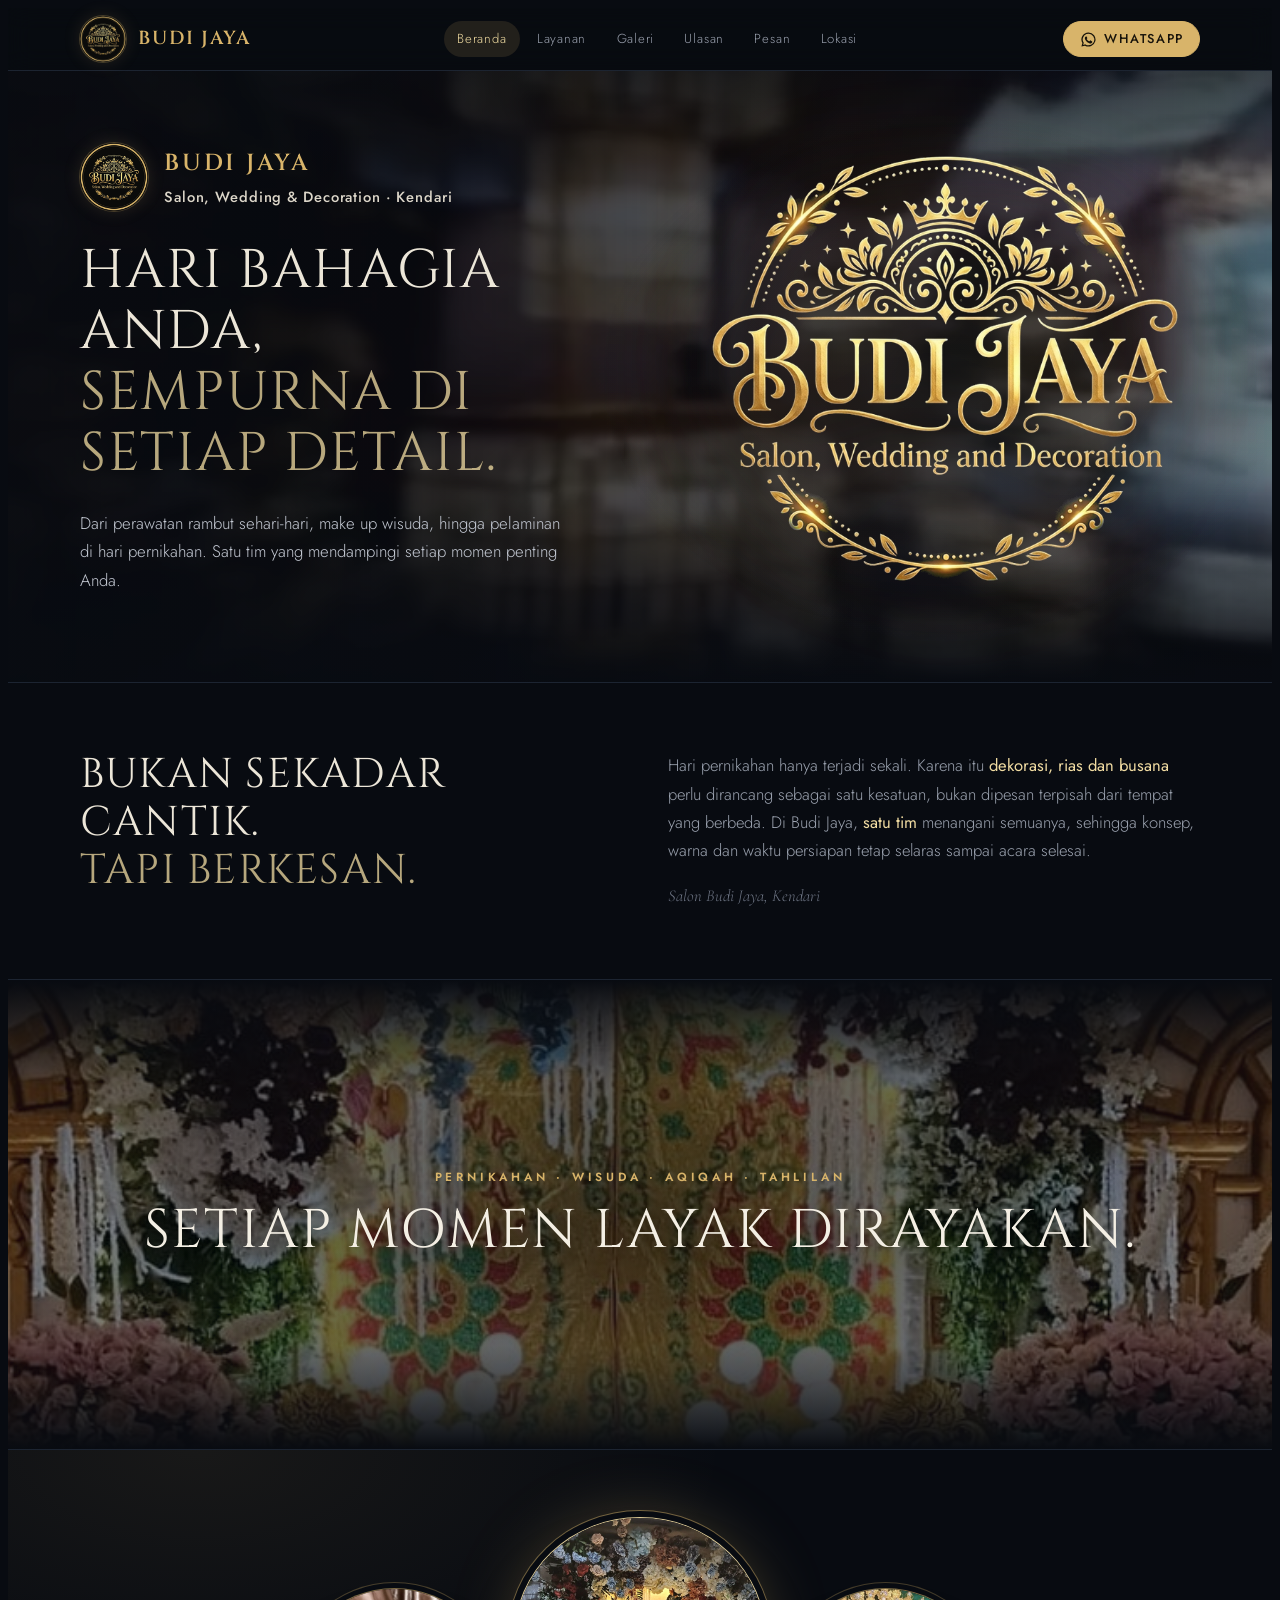
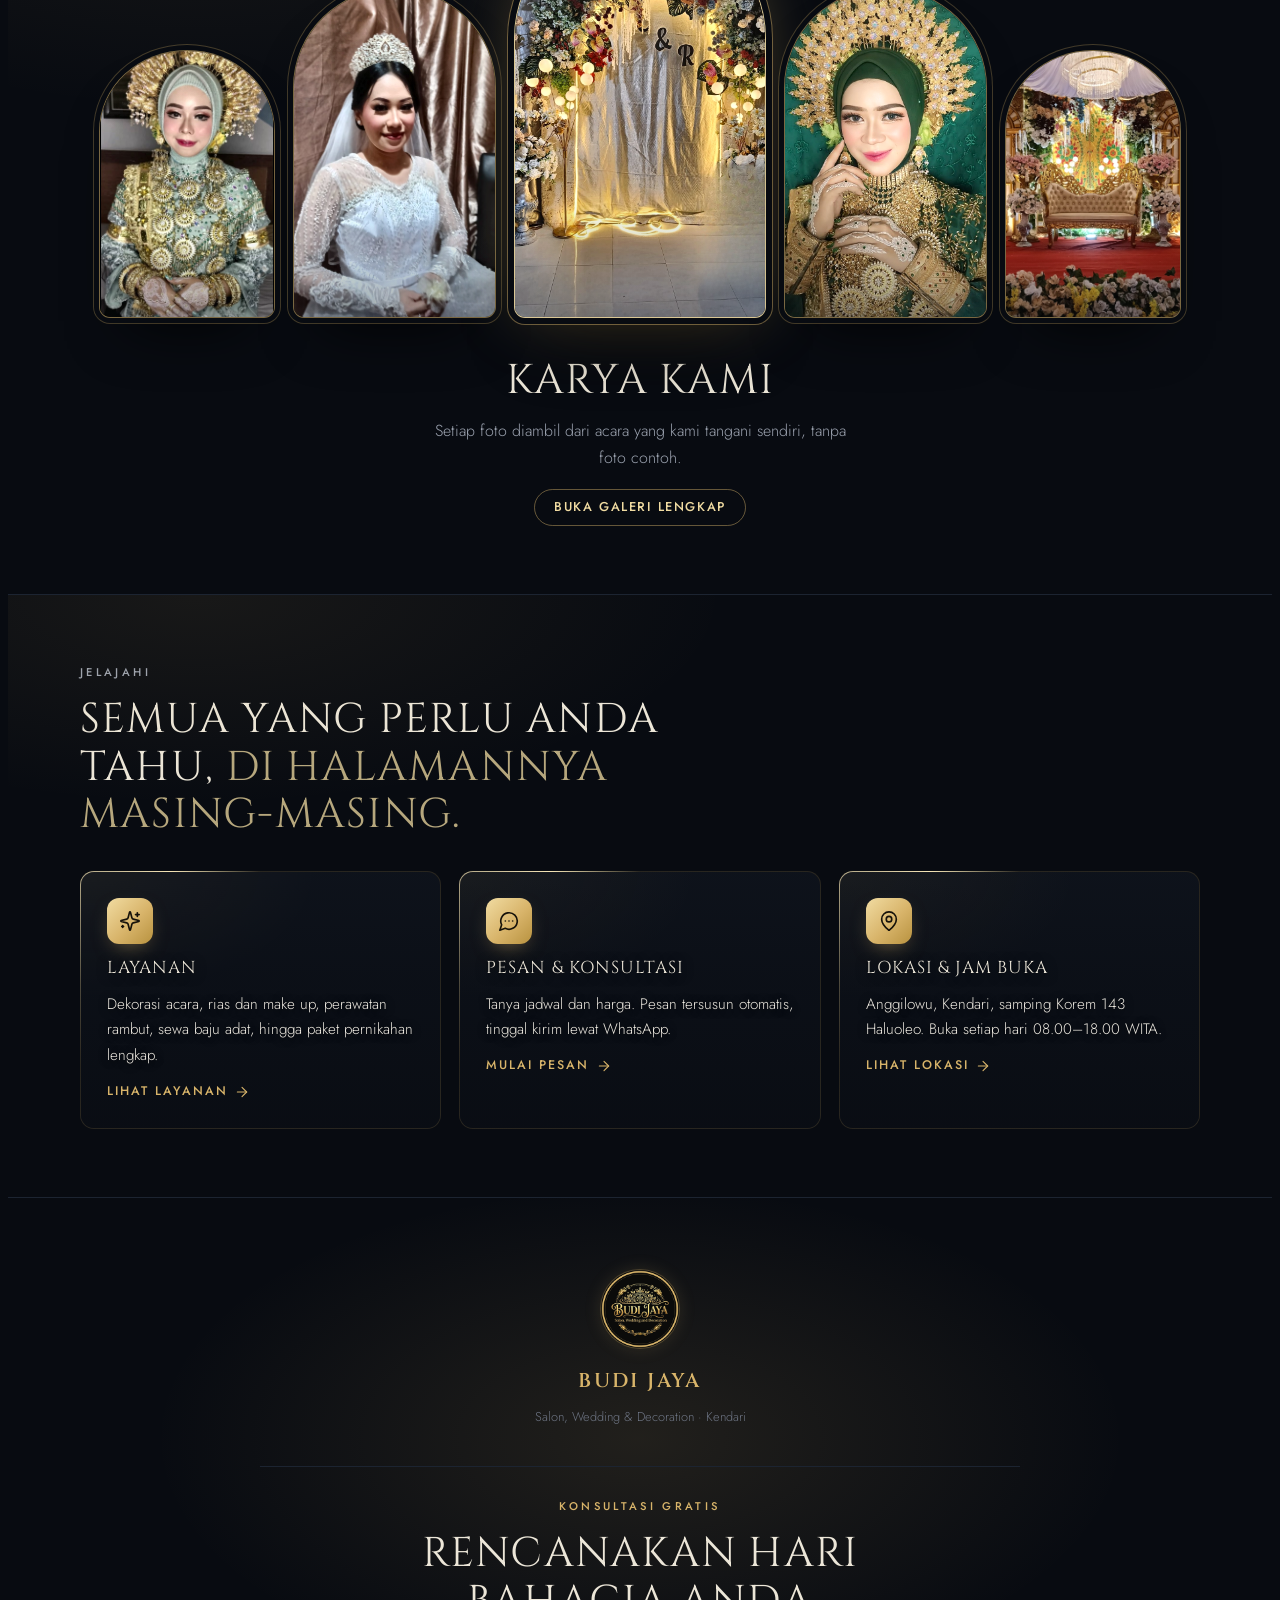
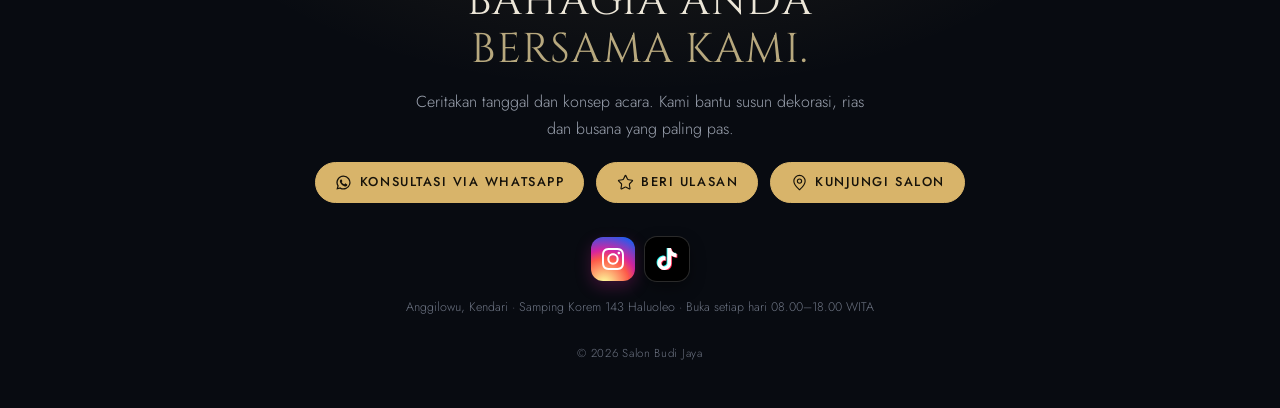
==== index.html @ fdfbb663 "Latar bersuasana: video dekorasi redup di hero, banner sinematik, foto latar di pembuka tiap halaman" ====
<!doctype html>
<html lang="id">
<head>
<meta charset="utf-8">
<meta name="viewport" content="width=device-width, initial-scale=1, viewport-fit=cover">
<title>Salon Budi Jaya Kendari · Rias Pengantin, Dekorasi & Sewa Baju Adat</title>
<meta name="claude:viewport-fit-sides" content="cover">
<meta name="description" content="Salon Budi Jaya Kendari: make up pengantin dan wisuda, keratin, smoothing, potong rambut, dekorasi pernikahan, aqiqah dan tahlilan, serta sewa baju adat. Buka setiap hari 08.00–18.00 WITA.">
<link rel="canonical" href="https://salon-budi-jaya-kendari.vercel.app/">
<meta property="og:type" content="website">
<meta property="og:site_name" content="Salon Budi Jaya">
<meta property="og:locale" content="id_ID">
<meta property="og:title" content="Salon Budi Jaya Kendari · Rias Pengantin, Dekorasi & Sewa Baju Adat">
<meta property="og:description" content="Salon Budi Jaya Kendari: make up pengantin dan wisuda, keratin, smoothing, potong rambut, dekorasi pernikahan, aqiqah dan tahlilan, serta sewa baju adat. Buka setiap hari 08.00–18.00 WITA.">
<meta property="og:url" content="https://salon-budi-jaya-kendari.vercel.app/">
<meta property="og:image" content="https://salon-budi-jaya-kendari.vercel.app/og-budijaya-v2.jpg">
<meta property="og:image:width" content="1200">
<meta property="og:image:height" content="630">
<meta property="og:image:alt" content="Logo Salon Budi Jaya, Kendari">
<meta name="twitter:card" content="summary_large_image">
<link rel="icon" href="favicon.ico" sizes="any">
<link rel="icon" type="image/png" sizes="32x32" href="favicon-32.png">
<link rel="apple-touch-icon" href="apple-touch-icon.png">
<link rel="manifest" href="site.webmanifest">
<script type="application/ld+json">{"@context": "https://schema.org", "@type": "BeautySalon", "name": "Salon Budi Jaya", "alternateName": "Budi Jaya Salon, Wedding and Decoration", "description": "Salon Budi Jaya Kendari: make up pengantin dan wisuda, keratin, smoothing, potong rambut, dekorasi pernikahan, aqiqah dan tahlilan, serta sewa baju adat. Buka setiap hari 08.00–18.00 WITA.", "url": "https://salon-budi-jaya-kendari.vercel.app/", "image": "https://salon-budi-jaya-kendari.vercel.app/og-budijaya-v2.jpg", "logo": "https://salon-budi-jaya-kendari.vercel.app/icon-512.png", "telephone": "+6282255871937", "address": {"@type": "PostalAddress", "addressLocality": "Kendari", "addressRegion": "Sulawesi Tenggara", "postalCode": "93111", "addressCountry": "ID"}, "geo": {"@type": "GeoCoordinates", "latitude": -3.965472, "longitude": 122.519148}, "openingHoursSpecification": [{"@type": "OpeningHoursSpecification", "dayOfWeek": ["Monday", "Tuesday", "Wednesday", "Thursday", "Friday", "Saturday", "Sunday"], "opens": "08:00", "closes": "18:00"}], "sameAs": ["https://www.instagram.com/budi_jaya.gallery/"], "areaServed": "Kota Kendari"}</script>
<meta name="theme-color" content="#080B11">
<link rel="preconnect" href="https://fonts.googleapis.com">
<link rel="preconnect" href="https://fonts.gstatic.com" crossorigin>
<link rel="stylesheet" href="https://fonts.googleapis.com/css2?family=Cinzel:wght@400;500;600&family=Italiana&family=Cormorant+Garamond:ital,wght@1,400;1,500&family=Jost:wght@300;400;500&display=swap">
<link rel="stylesheet" href="style.css">
</head>
<body>
<svg width="0" height="0" style="position:absolute" aria-hidden="true"><defs>
<symbol id="wa" viewBox="0 0 24 24"><path fill="currentColor" d="M12 2a10 10 0 0 0-8.6 15.1L2 22l5-1.3A10 10 0 1 0 12 2Zm0 18.2a8.2 8.2 0 0 1-4.2-1.2l-.3-.2-3 .8.8-2.9-.2-.3A8.2 8.2 0 1 1 12 20.2Zm4.5-6.1c-.2-.1-1.5-.7-1.7-.8-.2-.1-.4-.1-.6.1l-.8 1c-.1.2-.3.2-.5.1a6.7 6.7 0 0 1-3.3-2.9c-.3-.4.3-.4.7-1.3.1-.2 0-.3 0-.4l-.8-1.8c-.2-.5-.4-.4-.6-.4h-.5a1 1 0 0 0-.7.3 3 3 0 0 0-.9 2.2 5.2 5.2 0 0 0 1.1 2.7 11.8 11.8 0 0 0 4.5 4c1.7.7 2.3.8 3.1.6.5 0 1.5-.6 1.7-1.2.2-.6.2-1.1.2-1.2-.1-.1-.3-.2-.6-.3Z"/></symbol>
<symbol id="i-scissors" viewBox="0 0 24 24"><circle cx="6" cy="6" r="3" /> <path d="M8.12 8.12 12 12" /> <path d="M20 4 8.12 15.88" /> <circle cx="6" cy="18" r="3" /> <path d="M14.8 14.8 20 20" /></symbol>
<symbol id="i-flower-2" viewBox="0 0 24 24"><path d="M12 5a3 3 0 1 1 3 3m-3-3a3 3 0 1 0-3 3m3-3v1M9 8a3 3 0 1 0 3 3M9 8h1m5 0a3 3 0 1 1-3 3m3-3h-1m-2 3v-1" /> <circle cx="12" cy="8" r="2" /> <path d="M12 10v12" /> <path d="M12 22c4.2 0 7-1.667 7-5-4.2 0-7 1.667-7 5Z" /> <path d="M12 22c-4.2 0-7-1.667-7-5 4.2 0 7 1.667 7 5Z" /></symbol>
<symbol id="i-brush" viewBox="0 0 24 24"><path d="m9.06 11.9 8.07-8.06a2.85 2.85 0 1 1 4.03 4.03l-8.06 8.08" /> <path d="M7.07 14.94c-1.66 0-3 1.35-3 3.02 0 1.33-2.5 1.52-2 2.02 1.08 1.1 2.49 2.02 4 2.02 2.2 0 4-1.8 4-4.04a3.01 3.01 0 0 0-3-3.02z" /></symbol>
<symbol id="i-shirt" viewBox="0 0 24 24"><path d="M20.38 3.46 16 2a4 4 0 0 1-8 0L3.62 3.46a2 2 0 0 0-1.34 2.23l.58 3.47a1 1 0 0 0 .99.84H6v10c0 1.1.9 2 2 2h8a2 2 0 0 0 2-2V10h2.15a1 1 0 0 0 .99-.84l.58-3.47a2 2 0 0 0-1.34-2.23z" /></symbol>
<symbol id="i-sparkles" viewBox="0 0 24 24"><path d="M9.937 15.5A2 2 0 0 0 8.5 14.063l-6.135-1.582a.5.5 0 0 1 0-.962L8.5 9.936A2 2 0 0 0 9.937 8.5l1.582-6.135a.5.5 0 0 1 .963 0L14.063 8.5A2 2 0 0 0 15.5 9.937l6.135 1.581a.5.5 0 0 1 0 .964L15.5 14.063a2 2 0 0 0-1.437 1.437l-1.582 6.135a.5.5 0 0 1-.963 0z" /> <path d="M20 3v4" /> <path d="M22 5h-4" /> <path d="M4 17v2" /> <path d="M5 18H3" /></symbol>
<symbol id="i-images" viewBox="0 0 24 24"><path d="M18 22H4a2 2 0 0 1-2-2V6" /> <path d="m22 13-1.296-1.296a2.41 2.41 0 0 0-3.408 0L11 18" /> <circle cx="12" cy="8" r="2" /> <rect width="16" height="16" x="6" y="2" rx="2" /></symbol>
<symbol id="i-message-circle-more" viewBox="0 0 24 24"><path d="M7.9 20A9 9 0 1 0 4 16.1L2 22Z" /> <path d="M8 12h.01" /> <path d="M12 12h.01" /> <path d="M16 12h.01" /></symbol>
<symbol id="i-map-pin" viewBox="0 0 24 24"><path d="M20 10c0 4.993-5.539 10.193-7.399 11.799a1 1 0 0 1-1.202 0C9.539 20.193 4 14.993 4 10a8 8 0 0 1 16 0" /> <circle cx="12" cy="10" r="3" /></symbol>
<symbol id="i-star" viewBox="0 0 24 24"><path d="M11.525 2.295a.53.53 0 0 1 .95 0l2.31 4.679a2.123 2.123 0 0 0 1.595 1.16l5.166.756a.53.53 0 0 1 .294.904l-3.736 3.638a2.123 2.123 0 0 0-.611 1.878l.882 5.14a.53.53 0 0 1-.771.56l-4.618-2.428a2.122 2.122 0 0 0-1.973 0L6.396 21.01a.53.53 0 0 1-.77-.56l.881-5.139a2.122 2.122 0 0 0-.611-1.879L2.16 9.795a.53.53 0 0 1 .294-.906l5.165-.755a2.122 2.122 0 0 0 1.597-1.16z" /></symbol>
<symbol id="i-menu" viewBox="0 0 24 24"><line x1="4" x2="20" y1="12" y2="12" /> <line x1="4" x2="20" y1="6" y2="6" /> <line x1="4" x2="20" y1="18" y2="18" /></symbol>
<symbol id="i-arrow-right" viewBox="0 0 24 24"><path d="M5 12h14" /> <path d="m12 5 7 7-7 7" /></symbol>
<symbol id="i-person-standing" viewBox="0 0 24 24"><circle cx="12" cy="5" r="1" /> <path d="m9 20 3-6 3 6" /> <path d="m6 8 6 2 6-2" /> <path d="M12 10v4" /></symbol>
<symbol id="i-instagram" viewBox="0 0 24 24"><rect width="20" height="20" x="2" y="2" rx="5" ry="5" /> <path d="M16 11.37A4 4 0 1 1 12.63 8 4 4 0 0 1 16 11.37z" /> <line x1="17.5" x2="17.51" y1="6.5" y2="6.5" /></symbol>
<symbol id="i-facebook" viewBox="0 0 24 24"><path d="M18 2h-3a5 5 0 0 0-5 5v3H7v4h3v8h4v-8h3l1-4h-4V7a1 1 0 0 1 1-1h3z" /></symbol>
<symbol id="i-signpost" viewBox="0 0 24 24"><path d="M12 13v8" /> <path d="M12 3v3" /> <path d="M18 6a2 2 0 0 1 1.387.56l2.307 2.22a1 1 0 0 1 0 1.44l-2.307 2.22A2 2 0 0 1 18 13H6a2 2 0 0 1-1.387-.56l-2.306-2.22a1 1 0 0 1 0-1.44l2.306-2.22A2 2 0 0 1 6 6z" /></symbol>
<symbol id="i-landmark" viewBox="0 0 24 24"><line x1="3" x2="21" y1="22" y2="22" /> <line x1="6" x2="6" y1="18" y2="11" /> <line x1="10" x2="10" y1="18" y2="11" /> <line x1="14" x2="14" y1="18" y2="11" /> <line x1="18" x2="18" y1="18" y2="11" /> <polygon points="12 2 20 7 4 7" /></symbol>
<symbol id="i-clock" viewBox="0 0 24 24"><circle cx="12" cy="12" r="10" /> <polyline points="12 6 12 12 16 14" /></symbol>
<symbol id="i-gem" viewBox="0 0 24 24"><path d="M6 3h12l4 6-10 13L2 9Z" /> <path d="M11 3 8 9l4 13 4-13-3-6" /> <path d="M2 9h20" /></symbol>
</defs></svg>
<header class="top" id="top">
  <div class="wrap bar">
    <a class="brand" href="index.html" aria-label="Salon Budi Jaya, ke beranda"><img class="lg" src="logo-badge.png" alt="" width="46" height="46"><b>BUDI <span class="g">JAYA</span></b></a>
    <nav class="links" aria-label="Navigasi utama"><a href="index.html" aria-current="page">Beranda</a><a href="layanan.html">Layanan</a><a href="galeri.html">Galeri</a><a href="ulasan.html">Ulasan</a><a href="pesan.html">Pesan</a><a href="lokasi.html">Lokasi</a></nav>
    <div class="top-actions">
      <a class="btn btn-gold wa-link" href="pesan.html"><svg><use href="#wa"/></svg><span>WhatsApp</span></a>
      <button class="menu-btn" id="menuBtn" type="button" aria-expanded="false" aria-controls="mnav" aria-label="Buka menu"><svg class="lc" aria-hidden="true"><use href="#i-menu"/></svg></button>
    </div>
  </div>
  <nav class="mnav" id="mnav" aria-label="Menu"><a href="index.html" aria-current="page">Beranda <span>01</span></a><a href="layanan.html">Layanan <span>02</span></a><a href="galeri.html">Galeri <span>03</span></a><a href="ulasan.html">Ulasan <span>04</span></a><a href="pesan.html">Pesan <span>05</span></a><a href="lokasi.html">Lokasi <span>06</span></a></nav>
</header>
<main>
<section class="hero">
  <div class="hero-bg" aria-hidden="true"><video id="heroVid" autoplay muted loop playsinline preload="metadata" poster="hero-bg-poster.jpg"><source src="hero-bg.mp4" type="video/mp4"></video></div>
  <div class="wrap">
    <div>
      <div class="badge"><img class="lg" src="logo-badge.png" alt="" width="68" height="68"><div><b>BUDI JAYA</b><small>Salon, Wedding &amp; Decoration · Kendari</small></div></div>
      <h1>Hari bahagia Anda,<br><span class="soft">sempurna di setiap detail.</span></h1>
      <p class="lead">Dari perawatan rambut sehari-hari, make up wisuda, hingga pelaminan di hari pernikahan. Satu tim yang mendampingi setiap momen penting Anda.</p>
    </div>
    <script>try{if(document.body.animate&&!matchMedia("(prefers-reduced-motion: reduce)").matches)document.documentElement.classList.add("js-anim")}catch(e){}</script>
    <div class="hero-mark logo-stage" id="logoStage">
      <img class="logo-final" src="logo-emas-web.png" alt="Logo Budi Jaya: Salon, Wedding and Decoration" width="660" height="602">
      <svg class="logo-line" viewBox="0 0 732 668" aria-hidden="true">
<path d="M307.8 662.6C314.6 660.8 317.3 659.0 323.5 652.3C328.9 646.5 332.4 645.1 341.2 645.0C345.3 645.0 346.0 645.3 346.0 646.9C346.0 648.5 347.0 649.0 350.8 649.6C353.4 650.0 356.6 650.7 358.0 651.2C365.5 654.0 390.7 649.6 388.4 645.9C387.7 644.6 400.3 644.8 403.6 646.0C405.1 646.6 409.4 649.9 413.1 653.4C422.0 661.9 428.5 664.4 438.9 663.7C442.9 663.4 446.7 662.7 447.1 662.3C448.4 661.0 437.5 649.3 432.6 646.8C428.1 644.5 414.0 642.9 414.0 644.7C414.0 645.3 417.4 647.4 421.6 649.4C425.8 651.4 430.2 653.8 431.4 654.6C433.5 656.2 433.5 656.2 431.0 655.5C429.6 655.1 423.2 652.2 416.6 649.2L404.7 643.6L417.6 641.4C424.7 640.1 435.0 638.2 440.5 637.0C451.7 634.6 454.9 634.8 468.7 638.6C481.5 642.1 493.4 641.0 496.4 636.1C498.0 633.6 495.8 633.4 491.3 635.6C485.4 638.7 483.2 638.6 468.1 635.3C457.6 633.0 456.2 632.4 458.6 631.7C467.7 629.0 486.3 622.0 497.9 616.8C513.7 609.7 521.0 608.6 534.4 611.4C556.9 616.0 565.4 611.3 569.5 591.6C570.3 587.3 571.5 582.9 572.1 581.9C573.3 579.5 577.6 578.4 579.5 580.0C581.7 581.9 581.3 583.2 578.9 581.8C576.9 580.5 574.0 582.6 574.0 585.2C574.0 587.4 578.3 590.1 580.8 589.5C586.8 588.1 588.0 580.9 583.0 576.7C580.1 574.2 580.1 574.1 582.3 573.8C583.7 573.6 584.6 572.7 584.8 571.2C585.0 570.0 585.6 569.0 586.2 569.0C586.7 569.0 587.0 568.4 586.7 567.6C586.4 566.8 587.2 565.7 588.6 565.0C589.9 564.3 591.2 562.8 591.6 561.7C592.5 559.0 600.1 559.8 603.6 563.1C608.9 568.0 608.9 577.2 603.6 578.6C600.2 579.4 598.7 578.3 599.5 575.3C600.2 572.3 598.5 570.0 595.5 570.0C588.3 570.0 589.6 582.9 597.0 584.5C599.5 585.0 600.5 584.6 603.1 582.0C604.8 580.3 607.7 577.8 609.6 576.3C613.8 573.1 614.1 569.5 610.5 563.4C608.2 559.4 601.8 555.1 597.9 554.9C597.1 554.9 597.3 554.5 598.5 554.1C599.6 553.6 600.5 552.7 600.5 551.9C600.5 550.2 598.8 548.1 597.8 548.7C597.4 548.9 597.3 548.4 597.6 547.6C598.0 546.7 597.7 546.0 597.0 546.0C596.4 546.0 598.3 543.2 601.2 539.8C615.4 523.4 630.4 502.5 629.6 500.4C628.5 497.5 626.0 499.2 621.3 505.8C610.1 521.7 587.9 547.5 589.6 542.8C590.1 541.3 589.6 541.0 585.7 541.0C583.2 541.0 580.8 541.5 580.5 542.1C579.2 544.1 575.6 544.8 574.1 543.3C572.5 541.6 568.4 542.3 565.7 544.8C564.4 546.0 564.2 546.5 565.2 547.2C566.1 547.7 566.0 548.0 564.7 548.0C563.6 548.0 563.2 548.4 563.6 549.2C564.1 549.9 563.8 550.1 562.8 549.8C559.7 548.5 555.8 554.9 557.8 558.1C559.3 560.5 558.2 560.6 556.3 558.2C555.5 557.3 555.1 557.0 555.4 557.7C555.8 558.3 555.3 559.5 554.5 560.3C553.7 561.2 553.0 562.6 553.0 563.4C553.0 565.3 552.6 565.4 550.0 563.8C548.5 562.8 547.8 562.8 546.9 563.7C545.1 565.5 546.7 568.0 549.7 568.1C551.2 568.1 551.9 568.4 551.2 568.7C550.6 568.9 550.2 569.6 550.6 570.1C550.9 570.6 550.8 571.0 550.3 571.0C549.9 571.0 549.5 572.8 549.5 574.9C549.4 577.4 549.8 578.6 550.5 578.3C553.3 576.7 547.6 581.5 540.6 586.4C503.6 612.8 454.2 631.6 407.8 637.0C398.4 638.1 396.4 638.1 391.8 636.7C380.8 633.4 352.1 631.9 348.0 634.5C347.4 634.9 344.7 635.4 342.2 635.7C339.6 636.0 336.8 636.5 336.0 637.0C334.3 637.9 316.5 635.8 305.0 633.4C283.1 628.9 257.8 620.4 235.8 610.2C215.0 600.6 180.0 577.4 180.8 573.8C181.0 572.8 180.6 572.0 180.0 572.0C179.4 572.0 179.0 571.0 179.1 569.8C179.4 567.2 176.7 561.4 174.8 560.7C174.0 560.3 174.1 560.1 175.2 560.1C178.7 559.9 179.6 555.9 176.6 553.3C175.1 552.0 174.5 551.0 175.2 551.0C176.1 551.0 176.1 550.7 175.4 550.2C173.9 549.2 171.5 544.5 172.9 545.4C173.5 545.8 174.0 545.9 174.0 545.7C174.0 544.5 162.0 539.2 161.9 540.3C161.9 541.0 161.5 540.5 161.0 539.2C160.5 538.0 159.4 537.0 158.7 537.0C157.0 537.0 154.8 539.4 155.6 540.3C156.4 541.1 150.1 539.1 147.5 537.7C146.4 537.1 143.5 535.5 141.1 534.2C136.9 531.8 136.8 531.8 137.9 533.8C138.6 535.0 138.9 536.0 138.7 536.0C137.8 536.0 121.7 516.6 116.0 508.7C111.2 501.9 109.3 500.0 107.4 500.0C106.1 500.0 105.0 500.4 105.0 500.9C105.0 503.0 130.2 536.4 134.5 540.0C136.1 541.3 136.6 543.1 135.2 542.9C133.3 542.6 131.9 543.1 132.5 544.0C132.8 544.5 132.8 545.0 132.3 545.0C130.0 545.1 128.6 546.9 129.8 548.3C130.8 549.5 130.7 549.8 129.3 549.6C128.3 549.6 127.5 550.2 127.5 551.0C127.5 551.8 128.4 552.5 129.5 552.5C130.6 552.5 132.2 553.2 133.0 554.0C134.4 555.3 134.2 555.7 131.1 557.5C126.3 560.3 123.9 564.0 123.3 569.3C122.8 573.8 122.8 573.9 128.6 579.4C135.3 585.7 138.3 586.4 142.6 582.6C147.9 578.1 145.8 569.6 139.6 570.2C136.7 570.5 136.5 570.8 136.5 574.5C136.5 578.1 136.2 578.5 133.8 578.8C130.5 579.2 128.0 575.9 128.0 571.2C128.0 567.3 134.3 560.0 137.6 560.0C139.1 560.0 139.2 560.2 138.1 560.9C136.5 561.9 138.7 565.0 140.9 565.0C141.5 565.0 142.0 565.7 142.0 566.6C142.0 567.6 142.5 568.0 143.6 567.6C144.4 567.3 144.9 567.4 144.6 567.9C144.3 568.4 144.9 569.0 146.0 569.3C147.1 569.6 148.0 570.5 148.0 571.4C148.0 572.3 149.3 573.1 151.4 573.5C154.7 574.2 154.7 574.2 152.4 576.5C148.9 580.0 149.0 586.3 152.6 588.6C156.4 591.2 160.4 589.5 160.8 585.2C161.2 581.5 158.9 580.0 155.8 581.9C154.1 583.0 154.0 582.9 155.0 581.0C156.4 578.4 160.2 578.4 162.5 581.0C163.5 582.1 165.1 586.9 166.2 591.7C170.2 610.9 179.0 615.7 201.9 611.4C215.8 608.8 222.1 609.7 237.5 616.5C250.4 622.2 268.0 629.1 275.3 631.4C279.1 632.6 279.1 632.6 269.3 635.1C257.2 638.1 247.8 638.2 243.3 635.5C241.5 634.5 239.8 633.9 239.4 634.2C237.2 636.4 246.5 640.9 253.1 641.0C255.7 641.0 262.2 639.8 267.6 638.4C279.5 635.2 288.0 635.1 300.0 637.9C304.7 639.0 313.3 640.7 319.2 641.7L329.9 643.4L323.7 646.8C317.1 650.3 303.0 656.3 302.4 655.8C302.2 655.6 306.4 653.2 311.6 650.5C323.4 644.3 323.6 644.0 315.8 644.0C306.1 644.1 297.0 648.9 290.9 657.3C287.1 662.5 287.2 662.8 292.2 663.3C300.8 664.0 302.6 664.0 307.8 662.6Z"/>
<path d="M462.0 651.0C464.4 648.6 464.4 648.1 462.4 645.2C459.7 641.3 454.0 642.9 454.0 647.6C454.0 652.5 458.6 654.4 462.0 651.0Z"/>
<path d="M281.1 649.3C282.4 645.7 279.0 642.3 275.4 643.5C272.2 644.7 271.1 648.2 273.1 650.6C274.9 652.8 280.1 652.0 281.1 649.3Z"/>
<path d="M235.5 630.6C246.2 625.5 245.9 624.9 232.5 625.5C225.0 625.8 221.4 625.6 223.0 625.1C224.4 624.6 228.3 624.2 231.8 624.1C236.4 624.0 238.1 623.7 237.8 622.8C237.2 621.0 229.2 618.1 224.9 618.1C220.3 618.0 208.9 621.4 206.0 623.8C203.8 625.5 203.8 625.5 208.1 627.9C218.0 633.5 227.5 634.4 235.5 630.6Z"/>
<path d="M369.5 632.4C373.3 630.9 373.5 624.9 369.8 622.9C364.9 620.2 360.6 628.2 365.2 631.4C367.8 633.3 367.4 633.2 369.5 632.4Z"/>
<path d="M520.8 631.1C523.5 630.0 527.2 628.2 529.1 627.1C532.4 625.1 532.4 625.1 525.4 621.8C516.7 617.7 507.0 617.2 500.5 620.7C495.8 623.2 496.3 623.6 507.0 624.8C514.5 625.7 514.5 625.7 508.5 625.9C505.2 625.9 500.8 625.5 498.7 624.9C492.3 623.2 490.8 625.2 496.0 628.5C503.9 633.5 512.5 634.4 520.8 631.1Z"/>
<path d="M383.0 627.6C383.0 625.6 380.5 623.9 378.6 624.6C376.7 625.3 376.5 628.1 378.2 629.8C379.6 631.2 383.0 629.6 383.0 627.6Z"/>
<path d="M346.8 628.2C348.1 625.8 347.2 624.0 344.9 624.0C342.4 624.0 341.4 626.5 343.0 628.5C344.6 630.5 345.7 630.4 346.8 628.2Z"/>
<path d="M358.0 627.6C358.0 624.7 356.8 623.7 354.6 624.6C353.0 625.2 352.4 628.1 353.7 629.3C355.3 631.0 358.0 629.9 358.0 627.6Z"/>
<path d="M392.8 626.6C392.6 625.3 391.8 624.5 390.5 624.5C388.2 624.5 387.2 627.9 389.1 629.0C391.1 630.3 393.1 628.9 392.8 626.6Z"/>
<path d="M335.9 627.6C337.4 625.8 336.2 623.0 334.0 623.0C333.0 623.0 331.9 623.7 331.6 624.6C331.0 626.2 332.5 629.0 334.0 629.0C334.4 629.0 335.3 628.4 335.9 627.6Z"/>
<path d="M404.0 626.0C404.0 623.6 401.4 622.2 399.8 623.8C398.2 625.4 399.6 628.0 402.0 628.0C403.3 628.0 404.0 627.3 404.0 626.0Z"/>
<path d="M324.9 625.1C326.5 622.3 323.5 620.0 321.3 622.3C320.0 623.6 319.9 624.2 321.0 625.4C322.7 627.5 323.7 627.4 324.9 625.1Z"/>
<path d="M414.8 624.2C415.1 622.6 414.6 622.0 413.1 622.0C410.7 622.0 409.6 623.5 410.4 625.6C411.3 627.9 414.4 626.9 414.8 624.2Z"/>
<path d="M285.2 620.2C280.9 615.3 273.4 604.0 274.4 604.0C274.6 604.0 278.2 608.3 282.5 613.5C292.5 625.6 292.9 625.6 290.0 614.2C287.8 605.7 281.6 598.8 271.3 593.6C264.7 590.3 265.0 590.2 265.0 595.2C265.0 609.8 276.7 624.6 289.3 625.9C289.8 626.0 287.9 623.4 285.2 620.2Z"/>
<path d="M314.0 621.9C314.0 620.7 313.3 620.0 312.1 620.0C309.5 620.0 308.5 621.7 310.0 623.5C311.5 625.3 314.0 624.3 314.0 621.9Z"/>
<path d="M424.9 624.1C426.6 623.0 425.6 620.0 423.6 620.0C421.7 620.0 420.7 621.7 421.4 623.5C422.0 625.2 422.9 625.3 424.9 624.1Z"/>
<path d="M453.2 623.1C462.9 619.0 468.3 611.7 470.0 600.3C471.5 590.7 471.2 590.4 463.2 594.4C452.2 600.0 446.0 608.2 444.5 619.0L443.8 623.5L448.7 618.4C451.3 615.7 455.2 611.4 457.3 608.9L461.1 604.5L458.9 608.8C457.6 611.1 454.4 615.5 451.8 618.4C445.3 625.8 445.5 626.4 453.2 623.1Z"/>
<path d="M258.0 608.5C258.0 604.0 255.9 599.8 252.6 597.6C248.8 595.2 248.0 595.6 248.0 600.1C248.0 603.6 248.6 604.9 251.9 608.1C256.7 612.9 258.0 613.0 258.0 608.5Z"/>
<path d="M483.2 609.2C485.9 606.5 488.9 597.5 487.6 596.2C485.3 593.9 477.0 603.2 477.0 608.0C477.0 612.9 479.4 613.3 483.2 609.2Z"/>
<path d="M180.5 608.1C173.7 605.0 170.8 600.1 169.5 589.6C169.1 586.3 168.6 583.0 168.3 582.2C167.8 581.0 168.1 581.0 169.7 581.8C170.8 582.4 172.0 582.6 172.4 582.3C172.7 582.0 173.0 582.2 173.0 583.0C173.0 584.0 173.3 584.0 174.5 583.0C175.4 582.3 175.9 581.1 175.6 580.4C175.3 579.7 181.9 583.7 190.3 589.4C198.7 595.1 208.5 601.4 212.2 603.4C220.4 607.9 220.6 608.4 213.8 607.6C210.6 607.2 205.2 607.5 200.0 608.5C189.0 610.4 185.4 610.4 180.5 608.1Z"/>
<path d="M536.5 608.4C532.4 607.5 526.9 607.1 523.2 607.4C519.8 607.7 517.0 607.8 517.0 607.6C517.0 607.4 521.8 604.4 527.8 601.0C533.7 597.5 542.9 591.6 548.2 587.9C553.6 584.2 558.2 581.5 558.5 582.1C558.9 582.6 559.5 582.8 559.9 582.6C560.3 582.3 561.2 582.5 562.0 583.0C563.0 583.6 564.3 583.1 566.3 581.2C569.1 578.5 569.1 578.5 567.7 582.0C566.9 583.9 566.0 588.1 565.6 591.3C564.9 598.0 563.3 601.4 559.3 605.2C554.0 610.3 549.0 611.0 536.5 608.4Z"/>
<path d="M191.0 603.5C192.4 601.8 191.5 598.4 189.3 597.6C187.1 596.7 184.3 597.7 183.6 599.6C182.0 603.7 188.1 606.9 191.0 603.5Z"/>
<path d="M551.5 601.6C551.5 598.0 548.8 596.0 546.2 597.6C542.3 600.1 544.3 605.3 548.9 604.8C551.0 604.6 551.5 604.0 551.5 601.6Z"/>
<path d="M231.0 594.1C232.9 590.5 229.3 586.7 226.4 589.1C224.9 590.3 224.5 594.2 225.7 595.3C227.0 596.7 230.0 596.0 231.0 594.1Z"/>
<path d="M509.8 594.8C511.6 593.0 511.2 590.2 509.0 589.0C507.5 588.2 506.6 588.4 505.0 590.0C503.4 591.6 503.2 592.5 504.0 594.0C505.2 596.2 508.0 596.6 509.8 594.8Z"/>
<path d="M521.8 585.7C522.2 583.6 519.3 582.3 517.8 583.8C517.0 584.6 517.0 585.4 518.0 586.5C519.6 588.4 521.4 588.0 521.8 585.7Z"/>
<path d="M218.0 585.1C218.0 582.4 216.1 581.5 214.3 583.3C212.5 585.1 213.4 587.0 216.1 587.0C217.3 587.0 218.0 586.3 218.0 585.1Z"/>
<path d="M208.4 579.7C209.2 578.4 209.1 577.7 208.1 577.1C206.2 575.9 204.0 576.8 204.0 578.9C204.0 582.4 206.5 582.8 208.4 579.7Z"/>
<path d="M531.8 579.5C532.2 577.5 530.3 575.9 528.3 576.7C526.6 577.3 526.6 580.7 528.2 581.3C530.2 582.1 531.5 581.5 531.8 579.5Z"/>
<path d="M198.8 572.7C199.2 570.7 196.3 569.3 194.8 570.8C193.3 572.3 194.7 575.2 196.7 574.8C197.7 574.6 198.6 573.7 198.8 572.7Z"/>
<path d="M541.5 572.5C541.5 570.3 538.4 569.2 536.8 570.8C535.1 572.5 536.7 575.2 539.2 574.8C540.7 574.6 541.5 573.8 541.5 572.5Z"/>
<path d="M189.8 565.8C189.4 563.0 185.6 562.1 184.6 564.5C183.7 566.9 184.7 568.0 187.6 568.0C189.7 568.0 190.1 567.6 189.8 565.8Z"/>
<path d="M119.3 557.8C127.1 553.7 123.8 547.4 115.5 550.6C113.9 551.2 111.0 556.0 111.0 558.0C111.0 559.4 116.6 559.3 119.3 557.8Z"/>
<path d="M624.5 556.1C621.7 550.5 613.8 547.7 612.3 551.7C611.2 554.5 617.3 559.0 622.0 559.0C626.1 559.0 626.1 559.0 624.5 556.1Z"/>
<path d="M609.1 551.5C609.1 551.0 608.2 550.4 607.0 550.2C605.0 549.9 604.3 551.0 605.7 552.4C606.7 553.3 609.1 552.7 609.1 551.5Z"/>
<path d="M129.3 541.8C123.2 531.0 112.6 525.0 99.9 525.0L92.9 525.0L95.2 529.2C101.4 540.3 109.4 544.8 123.3 544.9C131.1 545.0 131.1 545.0 129.3 541.8Z"/>
<path d="M626.8 542.5C631.1 540.8 637.9 534.0 641.3 528.1C643.1 525.0 643.1 525.0 636.2 525.0C623.5 525.0 615.5 529.0 608.8 538.8L605.6 543.4L610.1 540.8C614.0 538.5 624.5 534.0 626.0 534.0C627.4 534.0 621.0 537.6 613.3 541.1L604.5 545.1L613.5 544.6C618.5 544.4 624.4 543.4 626.8 542.5Z"/>
<path d="M117.2 538.8C112.7 536.6 109.2 534.5 109.4 534.2C110.0 533.7 127.0 541.6 127.0 542.5C127.0 543.5 125.5 542.9 117.2 538.8Z"/>
<path d="M579.5 539.5C579.5 537.3 576.4 536.2 574.8 537.8C573.1 539.5 574.7 542.2 577.2 541.8C578.7 541.6 579.5 540.8 579.5 539.5Z"/>
<path d="M153.4 532.5C154.0 530.7 151.4 528.6 149.5 529.4C147.7 530.1 147.5 533.7 149.2 534.3C151.0 534.9 152.7 534.1 153.4 532.5Z"/>
<path d="M588.0 532.2C588.0 530.9 585.7 529.0 584.3 529.0C582.4 529.0 581.6 531.8 583.0 533.5C584.2 535.0 588.0 534.0 588.0 532.2Z"/>
<path d="M145.8 523.2C146.1 521.6 145.6 521.0 144.1 521.0C141.7 521.0 140.6 522.5 141.4 524.6C142.3 526.9 145.4 525.9 145.8 523.2Z"/>
<path d="M594.0 524.5C595.5 522.7 594.5 521.0 592.0 521.0C591.0 521.0 589.8 521.5 589.5 522.0C588.8 523.1 590.7 526.0 592.0 526.0C592.4 526.0 593.3 525.3 594.0 524.5Z"/>
<path d="M138.7 515.4C139.6 513.1 137.4 511.4 135.5 513.0C134.7 513.7 134.0 514.9 134.0 515.6C134.0 517.5 137.9 517.4 138.7 515.4Z"/>
<path d="M601.0 515.1C601.0 512.4 599.1 511.5 597.3 513.3C595.5 515.1 596.4 517.0 599.1 517.0C600.3 517.0 601.0 516.3 601.0 515.1Z"/>
<path d="M645.4 511.7C646.5 509.9 645.4 507.0 643.3 506.3C642.1 505.9 639.0 508.6 639.0 510.0C639.0 511.4 642.1 514.1 643.3 513.7C643.9 513.5 644.8 512.6 645.4 511.7Z"/>
<path d="M95.7 511.4C96.3 509.7 95.1 506.9 93.4 506.3C91.3 505.6 88.7 508.6 89.4 510.8C90.3 513.5 94.7 513.8 95.7 511.4Z"/>
<path d="M132.0 506.1C132.0 503.5 130.3 502.5 128.4 504.0C127.3 505.0 127.2 505.6 128.1 506.6C129.8 508.6 132.0 508.3 132.0 506.1Z"/>
<path d="M607.8 505.9C608.2 504.0 605.9 502.8 604.0 504.0C602.2 505.1 603.6 508.2 605.7 507.8C606.7 507.6 607.6 506.8 607.8 505.9Z"/>
<path d="M368.1 495.2C373.9 488.7 371.0 484.2 360.3 483.2C351.9 482.3 350.6 479.8 358.1 479.0C366.7 478.0 370.6 473.0 367.6 466.9C366.2 464.1 366.2 464.0 368.4 464.0C371.2 464.0 372.0 463.2 371.3 461.4C370.6 459.6 367.9 459.6 365.5 461.4C364.2 462.3 362.8 462.5 361.3 461.9C353.2 458.8 345.8 467.4 349.8 475.2C351.5 478.4 351.5 479.1 350.4 480.1C348.8 481.4 348.6 485.2 350.0 486.6C350.7 487.3 350.4 488.2 349.0 489.5C346.4 491.8 346.5 493.8 349.2 496.8C352.9 500.7 364.1 499.7 368.1 495.2Z"/>
<path d="M353.8 495.9C351.6 494.7 351.5 490.7 353.5 489.0C355.2 487.6 364.7 488.3 366.3 489.9C370.3 493.9 359.4 499.2 353.8 495.9Z"/>
<path d="M170.8 485.2C170.4 480.7 167.8 478.8 165.3 481.3C163.8 482.7 163.8 483.3 164.8 484.8C167.0 487.9 167.3 489.2 166.2 491.0C164.4 494.0 166.3 494.3 168.8 491.5C170.5 489.5 171.0 487.8 170.8 485.2Z"/>
<path d="M62.2 487.0C73.0 484.0 72.6 471.4 61.7 465.9C53.6 461.8 51.2 457.8 54.4 453.5C55.2 452.3 56.9 451.7 59.1 451.8C62.4 451.9 63.7 452.9 66.7 457.6C67.7 459.2 67.9 458.8 67.9 454.7C68.0 451.4 67.6 450.0 66.8 450.1C66.1 450.2 63.8 450.0 61.8 449.6C54.0 448.0 48.0 452.0 48.0 458.8C48.0 463.8 50.7 467.3 57.0 470.5C65.0 474.5 67.4 479.4 63.4 483.4C59.6 487.3 50.0 483.7 50.0 478.4C50.0 477.7 49.5 476.8 49.0 476.5C48.4 476.1 48.0 477.8 48.0 480.8C48.0 485.8 48.0 485.8 52.8 486.8C55.4 487.3 57.7 487.8 58.0 487.9C58.3 487.9 60.2 487.5 62.2 487.0Z"/>
<path d="M128.2 485.3C137.4 477.0 133.0 462.0 121.5 462.0C112.0 462.0 106.7 472.7 111.6 482.1C114.5 487.8 123.6 489.5 128.2 485.3Z"/>
<path d="M203.6 476.4C207.8 463.2 207.2 463.0 212.4 478.7C213.9 483.3 215.5 487.2 216.0 487.5C216.5 487.8 218.9 481.6 221.5 473.8C226.7 457.7 228.9 452.0 230.2 452.0C230.6 452.0 231.0 451.6 231.0 451.0C231.0 450.4 228.9 450.0 226.3 450.0C221.8 450.0 221.7 450.1 223.4 451.9C225.1 453.7 225.0 454.4 221.4 465.7L217.7 477.5L213.7 465.1C210.9 456.5 210.0 452.5 210.8 452.2C213.8 451.2 211.5 450.0 206.5 450.0C203.5 450.0 201.0 450.4 201.0 451.0C201.0 451.6 201.4 452.0 201.9 452.0C202.4 452.0 203.6 454.0 204.5 456.4C206.2 460.8 206.2 461.0 203.4 469.1L200.6 477.3L198.3 469.9C193.4 454.0 193.1 453.0 194.1 452.5C196.4 451.0 194.5 450.0 189.5 450.0C186.5 450.0 184.0 450.4 184.0 451.0C184.0 451.6 184.4 452.0 184.9 452.0C186.0 452.0 187.8 456.5 193.5 473.8C196.0 481.6 198.5 488.0 199.0 488.0C199.5 488.0 201.6 482.8 203.6 476.4Z"/>
<path d="M248.3 483.9C250.6 481.0 249.9 480.6 246.3 482.6C241.1 485.6 235.5 482.4 234.8 476.0C234.5 473.3 234.0 473.4 244.9 473.1C250.2 473.0 250.2 473.0 249.6 469.8C247.0 456.6 229.0 460.8 229.0 474.5C229.0 485.9 241.6 492.0 248.3 483.9Z"/>
<path d="M267.0 486.5C268.7 485.6 270.0 485.4 270.0 486.0C270.0 487.4 275.7 487.3 276.6 485.8C277.0 485.2 276.8 484.4 276.2 484.2C275.3 483.9 275.0 478.7 275.0 465.8C275.0 449.7 274.8 447.9 273.4 448.4C272.5 448.7 270.7 449.3 269.4 449.6C266.7 450.3 266.3 451.5 268.5 452.4C269.5 452.8 270.0 454.4 270.0 457.7C270.0 462.5 270.0 462.5 265.0 462.2C260.4 461.8 259.7 462.1 256.5 465.3C253.3 468.5 253.0 469.3 253.0 474.8C253.0 485.0 259.5 490.4 267.0 486.5Z"/>
<path d="M294.0 486.5C295.8 485.6 297.1 485.4 297.5 486.0C298.5 487.7 305.0 487.2 305.0 485.5C305.0 484.7 304.6 484.0 304.0 484.0C303.4 484.0 303.0 477.5 303.0 466.6C303.0 457.0 302.7 448.9 302.2 448.7C301.8 448.5 300.0 448.7 298.2 449.2C295.0 450.1 294.1 451.3 296.0 452.5C296.6 452.8 297.0 455.3 297.0 458.0C297.0 462.9 297.0 462.9 294.4 461.9C287.9 459.5 280.9 465.1 280.3 473.2C279.5 483.9 286.3 490.5 294.0 486.5Z"/>
<path d="M395.5 486.6C398.0 485.5 398.9 485.6 400.6 486.7C401.8 487.4 403.5 487.8 404.4 487.4C406.1 486.7 406.6 484.0 405.0 484.0C404.4 484.0 404.0 480.5 404.0 475.6C404.0 464.7 402.2 462.0 395.1 462.0C389.5 462.0 385.8 464.3 386.2 467.3C386.6 470.5 390.2 470.2 391.0 467.0C392.2 461.7 398.0 463.9 398.0 469.6C398.0 472.6 397.7 473.0 395.5 473.0C391.1 473.0 386.1 475.7 385.5 478.3C383.6 485.7 388.4 489.7 395.5 486.6Z"/>
<path d="M451.0 486.3C452.7 485.1 453.5 485.0 453.8 485.8C454.2 487.1 459.2 487.5 460.3 486.3C460.7 486.0 460.5 485.1 460.0 484.5C459.4 483.8 458.7 475.3 458.3 465.6C457.8 450.8 457.4 448.0 456.2 448.5C455.5 448.8 453.7 449.3 452.4 449.6C449.7 450.3 449.3 451.5 451.5 452.4C452.5 452.8 453.0 454.4 453.0 457.7C453.0 462.5 453.0 462.5 448.5 462.2C441.1 461.6 436.0 466.8 436.0 475.0C436.0 484.4 444.5 490.8 451.0 486.3Z"/>
<path d="M527.7 485.5C529.0 484.6 530.0 483.3 530.0 482.4C530.0 481.0 529.8 481.1 527.8 482.4C523.0 485.8 516.6 482.6 515.4 476.2C514.8 473.0 514.8 473.0 523.0 473.0C531.2 473.0 531.2 473.0 530.6 469.8C527.9 456.2 510.1 460.7 510.0 474.9C510.0 485.3 519.3 490.9 527.7 485.5Z"/>
<path d="M551.8 484.4C554.6 481.3 554.0 480.2 550.8 482.4C545.5 486.2 540.0 482.4 539.3 474.3C538.5 466.2 546.3 459.7 548.0 467.0C548.6 469.7 552.9 471.2 553.1 468.8C554.1 458.2 536.9 460.1 534.0 470.9C530.8 483.1 544.1 493.2 551.8 484.4Z"/>
<path d="M571.8 486.9C577.9 484.8 581.4 473.4 578.0 467.1C575.6 462.4 565.7 460.4 561.2 463.6C553.7 468.8 554.7 482.1 563.0 486.2C567.1 488.3 567.7 488.3 571.8 486.9Z"/>
<path d="M610.6 486.5C613.8 485.2 614.3 485.2 615.7 486.5C617.5 488.3 619.0 488.4 621.2 486.6C623.5 484.9 623.5 484.0 621.0 484.0C619.1 484.0 619.0 483.3 619.0 475.0C619.0 464.0 617.7 462.0 610.5 462.0C605.4 462.0 600.5 465.5 601.6 468.4C602.6 471.0 605.5 470.2 606.7 467.0C608.7 461.7 614.5 463.9 613.8 469.7C613.5 472.1 613.0 472.5 609.0 473.2C598.6 474.9 597.0 485.7 606.8 487.9C606.9 488.0 608.7 487.3 610.6 486.5Z"/>
<path d="M635.8 486.4C638.8 484.3 638.6 483.5 634.9 483.5C631.8 483.5 631.8 483.5 631.6 474.3C631.5 465.1 631.5 465.1 634.5 464.8C638.2 464.4 638.5 462.6 634.8 462.2C632.7 461.9 632.0 461.2 631.3 458.2L630.4 454.5L628.7 457.7C627.7 459.5 626.0 461.5 624.8 462.1C622.9 463.1 622.9 463.3 624.3 464.2C625.7 464.9 626.0 466.7 626.0 473.5C626.0 484.5 627.3 487.3 632.5 487.9C633.1 487.9 634.6 487.3 635.8 486.4Z"/>
<path d="M672.8 483.5C678.2 477.7 676.8 466.0 670.3 463.1C665.7 461.0 660.3 461.8 656.8 464.9C650.5 470.5 652.7 483.7 660.5 487.1C664.3 488.7 669.3 487.3 672.8 483.5Z"/>
<path d="M85.0 485.5C86.1 484.1 86.4 484.2 87.4 485.6C88.2 486.6 89.7 487.0 91.5 486.8C94.5 486.5 96.3 484.0 93.6 484.0C92.3 484.0 92.0 482.5 92.0 475.0C92.0 464.1 90.6 462.0 83.7 462.0C78.5 462.0 75.0 464.2 75.0 467.6C75.0 471.1 78.3 470.8 79.7 467.0C81.8 461.5 87.0 464.0 87.0 470.4C87.0 472.7 86.6 473.0 83.8 473.0C76.3 473.0 71.1 479.4 74.4 484.5C76.3 487.4 82.9 488.0 85.0 485.5Z"/>
<path d="M106.2 485.8C105.4 485.0 105.0 479.3 105.0 466.9C105.0 457.1 104.7 448.9 104.2 448.7C103.8 448.5 102.0 448.7 100.2 449.2C97.0 450.1 96.1 451.3 98.0 452.5C99.5 453.4 99.3 484.3 97.8 485.8C96.9 486.7 97.8 487.0 102.0 487.0C106.2 487.0 107.1 486.7 106.2 485.8Z"/>
<path d="M145.2 485.8C144.4 485.0 144.0 481.3 144.0 475.8C144.0 467.3 144.1 466.9 146.6 465.8C151.3 463.7 152.5 465.5 152.8 475.5C153.0 481.0 152.7 484.7 151.9 485.6C150.9 486.8 151.6 487.0 156.0 487.0C160.1 487.0 161.0 486.7 160.2 485.8C159.7 485.1 159.0 480.4 158.8 475.4C158.6 468.1 158.1 465.8 156.6 464.1C154.5 461.7 149.2 461.3 145.7 463.1C144.1 464.0 143.5 464.0 143.2 463.1C142.7 461.7 141.9 461.7 138.4 463.0C136.3 463.8 136.0 464.4 136.8 465.2C138.3 466.7 138.4 483.6 137.0 484.5C134.6 486.0 136.4 487.0 141.2 487.0C145.2 487.0 146.1 486.7 145.2 485.8Z"/>
<path d="M317.0 486.1C317.0 485.5 316.6 484.8 316.0 484.5C315.4 484.1 315.0 479.2 315.0 472.9C315.0 461.1 314.9 461.0 309.5 463.4C307.0 464.6 306.8 464.9 308.2 465.5C310.2 466.3 310.9 483.3 309.0 484.5C306.7 485.9 308.3 487.0 312.5 487.0C315.0 487.0 317.0 486.6 317.0 486.1Z"/>
<path d="M330.0 486.2C330.0 485.8 329.5 484.9 329.0 484.4C328.3 483.7 328.0 479.8 328.2 474.9C328.5 466.8 328.6 466.5 331.3 465.6C335.8 464.0 337.5 466.6 337.5 475.3C337.5 479.2 337.1 483.5 336.7 484.8C335.9 486.9 336.1 487.0 340.6 487.0C344.3 487.0 345.1 486.7 344.2 485.8C343.5 485.1 343.0 481.4 343.0 476.3C343.0 463.3 339.3 459.0 331.6 463.0C328.7 464.4 328.0 464.5 328.0 463.4C328.0 461.7 326.1 461.6 322.3 463.1C320.1 463.9 319.9 464.3 321.0 465.0C322.7 466.0 323.2 482.1 321.6 485.2C320.9 486.8 321.3 487.0 325.4 487.0C327.9 487.0 330.0 486.6 330.0 486.2Z"/>
<path d="M417.6 484.8C415.3 481.6 415.4 469.3 417.7 466.8C419.5 464.7 423.0 464.4 424.8 466.2C426.3 467.7 426.4 483.6 425.0 484.5C422.7 485.9 424.3 487.0 428.5 487.0C432.7 487.0 434.3 485.9 432.0 484.5C431.4 484.2 431.0 480.0 431.0 475.2C431.0 464.2 429.8 462.0 423.6 462.0C421.3 462.0 418.8 462.6 418.2 463.2C417.2 464.2 416.7 464.2 416.1 463.1C415.4 462.0 414.6 462.0 411.5 463.0C408.4 464.0 408.0 464.4 409.4 465.2C411.2 466.2 411.8 483.4 410.0 484.5C407.7 486.0 409.4 487.0 414.1 487.0C419.1 487.0 419.1 487.0 417.6 484.8Z"/>
<path d="M498.0 484.8C509.1 479.1 510.2 460.3 499.9 452.9C495.2 449.6 473.3 448.4 476.2 451.7C478.8 454.6 480.1 483.6 477.7 484.6C473.8 486.1 476.6 487.0 484.8 487.0C491.9 487.0 494.4 486.6 498.0 484.8Z"/>
<path d="M591.8 485.6C590.3 484.5 590.0 482.7 590.0 476.2C590.0 467.4 590.5 466.5 595.5 466.5C597.5 466.5 598.6 465.9 598.8 464.7C599.3 462.4 596.4 461.4 593.1 462.7C591.4 463.3 589.9 463.3 589.0 462.8C586.5 461.2 581.5 463.6 583.0 465.6C585.2 468.1 585.6 481.5 583.6 484.5C582.0 487.0 582.0 487.0 587.7 487.0C592.7 486.9 593.3 486.8 591.8 485.6Z"/>
<path d="M650.0 486.1C650.0 485.5 649.5 484.8 649.0 484.5C648.4 484.1 648.0 479.2 648.0 472.9C648.0 462.2 648.0 462.0 645.7 462.0C642.7 462.0 639.3 464.4 640.8 465.4C642.4 466.4 642.4 484.2 640.8 485.8C639.9 486.7 640.8 487.0 644.8 487.0C647.7 487.0 650.0 486.6 650.0 486.1Z"/>
<path d="M688.1 485.6C687.3 484.7 687.0 481.0 687.2 475.4C687.5 466.7 687.6 466.5 690.3 465.6C694.9 463.9 696.3 466.3 696.2 476.0C696.1 480.6 695.5 484.9 694.9 485.6C694.0 486.8 694.6 487.0 698.9 487.0C701.7 487.0 704.0 486.6 704.0 486.0C704.0 485.4 703.6 485.0 703.1 485.0C702.6 485.0 702.0 480.8 701.8 475.6C701.4 464.5 700.0 462.0 694.1 462.0C692.1 462.0 689.9 462.4 689.1 462.9C688.2 463.5 687.0 463.4 686.1 462.8C683.8 461.4 678.2 463.6 679.8 465.2C681.4 466.8 681.4 484.2 679.8 485.8C678.9 486.7 679.8 487.0 683.9 487.0C688.4 487.0 689.1 486.8 688.1 485.6Z"/>
<path d="M566.2 484.9C563.3 483.8 562.0 480.2 562.0 473.4C562.0 461.2 572.1 460.7 573.7 472.8C574.8 480.6 571.0 486.7 566.2 484.9Z"/>
<path d="M117.3 482.3C114.8 478.5 114.9 468.9 117.4 466.1C122.2 460.8 127.0 465.0 127.0 474.5C127.0 484.2 121.5 488.7 117.3 482.3Z"/>
<path d="M262.7 484.2C255.7 482.7 257.3 464.0 264.4 464.0C268.3 464.0 270.0 467.5 270.0 475.1C270.0 482.8 267.9 485.4 262.7 484.2Z"/>
<path d="M288.8 483.0C282.9 478.4 285.5 464.0 292.1 464.0C295.8 464.0 297.0 466.8 297.0 475.0C297.0 481.8 296.7 483.1 295.1 484.0C292.4 485.4 291.6 485.3 288.8 483.0Z"/>
<path d="M446.3 483.9C439.4 481.4 440.8 464.0 447.8 464.0C451.7 464.0 453.1 467.2 452.8 475.5C452.5 483.9 451.1 485.7 446.3 483.9Z"/>
<path d="M484.5 477.9C484.1 473.8 484.0 466.4 484.2 461.5C484.5 452.5 484.5 452.5 487.2 452.2C494.9 451.3 500.4 457.9 500.4 468.0C500.5 478.5 497.2 483.3 489.1 484.6C485.2 485.2 485.2 485.2 484.5 477.9Z"/>
<path d="M660.4 482.5C656.4 476.4 659.1 464.0 664.4 464.0C668.9 464.0 671.7 471.9 670.0 479.5C668.6 485.5 663.4 487.1 660.4 482.5Z"/>
<path d="M79.1 482.6C76.9 479.9 81.6 474.0 86.0 474.0C87.4 474.0 87.2 481.4 85.8 482.8C84.2 484.4 80.5 484.3 79.1 482.6Z"/>
<path d="M390.7 483.3C388.2 480.9 393.0 474.0 397.2 474.0C398.8 474.0 398.0 482.8 396.4 483.4C394.3 484.2 391.5 484.2 390.7 483.3Z"/>
<path d="M606.7 483.3C604.3 480.9 607.2 476.0 611.8 474.6C613.8 473.9 614.0 474.2 614.0 477.7C614.0 479.9 613.5 482.1 612.8 482.8C611.5 484.1 607.8 484.4 606.7 483.3Z"/>
<path d="M355.2 475.8C353.5 474.1 353.7 466.5 355.4 465.0C359.9 461.4 364.9 468.5 362.2 474.5C360.9 477.2 357.3 477.9 355.2 475.8Z"/>
<path d="M235.0 469.1C235.0 468.0 235.7 466.4 236.6 465.6C239.7 462.5 244.0 464.3 244.0 468.7C244.0 470.8 243.5 471.0 239.5 471.0C235.7 471.0 235.0 470.7 235.0 469.1Z"/>
<path d="M516.0 469.1C516.0 463.5 522.6 462.5 524.7 467.8C526.0 471.0 526.0 471.0 521.0 471.0C516.7 471.0 516.0 470.7 516.0 469.1Z"/>
<path d="M315.0 456.1C316.1 454.0 313.8 450.6 311.7 451.3C309.9 451.9 308.6 454.6 309.3 456.4C310.2 458.6 313.7 458.4 315.0 456.1Z"/>
<path d="M647.8 455.6C648.2 453.8 645.7 451.0 643.8 451.0C642.1 451.0 640.8 455.1 642.1 456.6C643.8 458.6 647.4 458.0 647.8 455.6Z"/>
<path d="M646.8 437.5C660.1 433.4 667.6 418.9 662.1 408.1C657.7 399.6 645.0 396.9 638.4 403.1C635.6 405.7 635.1 411.4 637.5 412.4C638.6 412.8 639.0 412.3 639.0 410.7C639.0 402.0 652.3 400.8 656.5 409.1C658.8 413.5 658.0 420.3 654.9 423.7C649.5 429.5 645.7 430.5 630.5 430.5C613.8 430.5 609.5 429.4 574.5 417.0C547.1 407.3 534.9 404.1 521.5 403.3C501.7 402.1 488.0 409.6 488.0 421.6C488.0 430.6 498.6 436.8 506.8 432.6C511.8 430.0 513.8 423.7 510.5 421.0C508.3 419.1 506.1 421.3 508.0 423.5C509.0 424.7 509.0 425.3 507.9 426.8C505.7 429.5 504.7 430.0 500.7 430.0C492.8 430.0 488.9 420.6 494.4 414.7C505.2 403.1 527.1 405.5 570.1 423.0C604.1 437.0 616.1 440.2 631.5 439.6C637.0 439.4 643.9 438.5 646.8 437.5Z"/>
<path d="M448.9 433.7C462.1 428.4 470.8 420.0 477.0 406.9C482.7 394.6 483.0 391.6 483.0 335.0C483.0 270.2 484.1 260.4 491.3 254.8C494.8 252.1 492.0 249.9 488.2 252.3C482.3 256.2 474.6 259.2 464.8 261.6C442.9 266.8 438.3 268.2 432.4 270.9C416.0 278.5 409.8 292.2 416.6 305.8C425.3 323.3 454.0 318.4 454.0 299.4C454.0 291.3 448.2 287.2 442.5 291.3C440.8 292.6 440.8 292.8 442.8 294.8C447.4 299.4 443.6 307.2 436.8 307.2C423.7 307.2 420.8 291.1 432.0 280.6C438.0 275.0 442.7 272.9 457.7 269.0C471.3 265.4 470.6 265.4 468.2 268.8C464.8 273.7 464.7 275.8 464.0 334.5C463.4 389.3 463.2 392.9 461.2 400.2C457.3 414.4 451.5 422.4 441.3 427.6C433.6 431.5 419.4 431.8 411.9 428.4C397.9 421.9 390.9 405.2 395.4 389.6C400.5 372.1 422.7 363.8 433.7 375.2C443.9 385.8 439.0 402.0 426.1 400.8C420.7 400.3 420.3 401.3 424.3 405.7C434.9 417.5 454.9 403.7 453.8 385.3C452.8 368.6 441.0 358.5 422.5 358.5C407.6 358.5 396.3 365.5 389.7 378.9C384.9 388.6 384.9 404.1 389.7 414.2C399.2 434.3 425.8 443.0 448.9 433.7Z"/>
<path d="M177.0 431.8C179.0 430.5 181.0 426.9 181.0 424.5C181.0 422.3 179.2 422.7 178.5 425.0C177.6 427.7 172.4 430.3 169.4 429.6C161.8 427.7 160.6 419.0 167.0 412.9C173.6 406.6 182.1 404.5 200.5 404.5C220.9 404.5 232.0 406.7 279.0 419.5C315.3 429.4 320.8 430.4 339.5 430.4C354.2 430.5 355.9 430.3 360.5 428.2C371.3 423.2 377.6 413.1 373.4 407.2C371.1 403.8 370.2 404.5 370.3 409.8C371.0 429.9 340.9 430.6 279.5 412.0C235.2 398.6 206.2 394.8 183.3 399.6C161.1 404.2 149.5 419.3 160.0 429.9C164.2 434.1 171.9 434.9 177.0 431.8Z"/>
<path d="M107.5 424.0C145.5 414.3 164.0 378.9 148.1 346.5C142.3 334.7 131.8 325.9 119.9 322.9C113.8 321.3 113.8 321.0 120.3 318.2C133.4 312.6 138.5 304.5 138.5 289.5C138.5 280.3 138.2 279.1 135.6 274.2C118.7 243.7 49.3 241.3 18.4 270.2C-7.7 294.6 4.1 333.7 37.1 331.8C50.9 331.0 59.9 322.7 60.8 310.1C61.8 295.9 47.2 287.2 38.4 296.7C35.4 300.0 35.0 303.6 37.9 302.0C44.8 298.4 51.5 303.9 50.8 312.5C49.1 332.7 20.5 329.9 17.4 309.3C13.0 279.7 39.0 256.0 75.9 256.0C103.0 256.0 117.6 266.8 118.8 287.6C119.8 306.3 110.2 317.8 93.1 318.3L86.9 318.5L87.0 298.4C87.1 277.1 87.6 273.1 91.1 269.4C93.3 267.1 93.0 265.0 90.4 265.0C89.5 265.0 86.3 266.8 83.2 269.0C77.2 273.4 69.8 276.0 63.8 276.0C59.7 276.0 58.4 278.3 61.9 279.3C66.3 280.4 66.9 284.2 67.3 313.0L67.7 340.1L61.4 343.0C28.6 357.9 28.4 402.3 61.0 419.4C73.9 426.2 92.0 428.0 107.5 424.0Z"/>
<path d="M77.0 418.9C52.5 414.1 39.1 386.8 50.2 364.6C54.1 356.7 66.2 346.8 67.5 350.3C67.8 351.0 67.7 360.7 67.2 371.9C66.4 392.2 66.4 392.2 63.8 394.5C62.3 395.8 60.5 397.0 59.8 397.3C56.4 398.5 61.1 399.1 77.4 399.5C92.1 399.8 95.0 399.7 95.0 398.5C95.0 397.7 93.8 396.5 92.3 395.8C87.3 393.4 86.7 390.5 86.4 367.8C86.1 344.9 85.8 345.8 92.6 348.9C103.2 353.7 106.5 369.6 97.8 373.8C94.3 375.4 94.3 376.3 97.6 378.9C105.8 385.4 118.4 375.2 116.6 363.6C114.6 351.5 105.2 343.2 89.0 339.6C86.6 339.1 86.5 338.7 86.3 331.9L86.2 324.7L94.3 325.3C118.1 326.8 132.3 343.2 132.3 369.0C132.2 403.3 108.2 425.0 77.0 418.9Z"/>
<path d="M215.9 385.5C222.3 382.0 226.3 377.4 229.2 370.0C231.3 364.8 231.5 362.5 232.0 330.1L232.5 295.8L236.3 292.4C238.5 290.6 239.9 288.7 239.6 288.1C239.3 287.6 234.3 287.2 228.3 287.3C216.8 287.5 214.5 288.7 219.9 291.5C221.6 292.3 223.5 294.0 224.2 295.3C225.9 298.4 225.9 358.8 224.2 364.6C218.5 384.1 195.3 387.1 186.5 369.5C183.5 363.5 183.5 363.5 183.2 332.0C182.8 297.1 183.2 294.0 188.0 291.5C194.7 288.0 189.2 286.7 169.6 287.2C155.9 287.5 153.3 288.5 158.8 291.4C160.4 292.2 162.1 293.7 162.6 294.7C163.1 295.7 163.7 311.6 164.0 330.0C164.5 363.5 164.5 363.5 167.8 370.2C174.3 383.5 184.8 389.3 201.5 388.7C209.2 388.5 211.2 388.0 215.9 385.5Z"/>
<path d="M297.7 385.3C314.5 379.8 324.5 368.1 328.5 349.4C334.4 321.4 320.4 295.3 296.3 289.6C286.1 287.2 246.7 286.8 246.2 289.1C246.0 290.2 246.8 291.0 248.4 291.4C253.4 292.6 253.5 293.5 253.5 337.1C253.5 381.2 253.5 381.0 247.9 384.2C241.9 387.7 245.1 388.2 268.9 387.8C288.2 387.4 292.4 387.0 297.7 385.3Z"/>
<path d="M369.7 386.3C370.0 385.6 369.0 384.6 367.6 384.1C361.9 381.9 361.9 382.1 362.2 336.5C362.5 290.3 361.9 294.6 368.6 290.3C372.4 287.9 367.9 287.1 351.6 287.3C334.8 287.5 332.0 288.4 337.8 291.4C342.8 294.0 343.0 296.0 343.0 339.0C343.0 377.7 342.9 378.8 340.9 381.4C339.8 382.8 338.2 384.0 337.5 384.0C335.8 384.0 334.7 385.7 335.5 387.0C336.5 388.6 369.2 387.9 369.7 386.3Z"/>
<path d="M513.5 386.0C513.5 385.2 512.6 384.4 511.5 384.2C506.2 383.3 505.9 379.8 510.2 366.2L513.5 356.0L527.9 356.2L542.3 356.5L545.6 366.0C549.7 377.8 549.9 381.4 546.5 383.6C540.8 387.4 542.9 388.0 561.5 388.0C575.7 388.0 579.0 387.7 579.0 386.6C579.0 385.9 577.7 384.7 576.0 384.0C570.9 381.9 571.6 383.6 545.9 309.7C537.2 284.8 537.8 285.8 533.2 286.2C529.5 286.5 529.5 286.5 514.4 332.0C499.3 377.5 497.5 381.9 492.3 384.3C491.1 384.8 490.0 385.9 490.0 386.7C490.0 387.8 492.3 388.0 501.8 387.8C511.4 387.6 513.5 387.2 513.5 386.0Z"/>
<path d="M621.7 386.4C621.9 385.8 620.7 384.7 619.0 384.0C614.3 382.1 614.0 380.6 614.0 360.6L614.0 342.0L622.6 324.7C635.5 298.7 637.7 295.4 643.4 291.8C650.1 287.7 648.3 286.9 633.9 287.2C622.4 287.5 618.9 288.9 624.4 290.9C630.6 293.3 629.7 297.2 616.5 323.0C610.2 335.5 610.2 335.5 608.6 331.9C607.8 329.8 603.5 321.0 599.1 312.2C590.8 295.4 590.2 292.5 594.6 291.4C596.1 291.0 597.0 290.1 597.0 288.9C597.0 287.0 596.2 287.0 578.8 287.2C559.1 287.5 556.7 288.3 563.9 291.9C569.2 294.6 570.2 296.3 583.6 322.4L595.0 344.8L595.0 360.4C595.0 377.7 594.0 382.1 589.6 384.2C588.1 384.8 587.0 385.9 587.0 386.7C587.0 388.5 621.1 388.2 621.7 386.4Z"/>
<path d="M654.8 386.2C655.0 385.6 654.5 385.0 653.6 385.0C650.2 385.0 647.7 381.1 648.4 376.6C649.0 373.0 654.7 354.1 655.6 353.1C655.8 352.9 658.7 353.5 662.1 354.5C666.3 355.6 670.8 356.1 675.8 355.8L683.3 355.5L686.7 365.5C690.9 378.2 691.0 381.5 687.0 383.8C681.6 386.9 684.0 387.5 702.3 387.7C717.3 387.9 720.0 387.7 720.0 386.5C720.0 385.7 718.5 384.4 716.7 383.6C712.6 381.9 710.8 378.4 703.9 358.2C698.9 343.5 698.9 343.5 701.7 341.3C704.8 338.7 706.2 338.5 709.2 340.1C712.8 342.0 710.9 337.8 707.2 335.7C704.3 334.0 703.3 333.9 700.2 334.8C698.2 335.4 696.5 335.8 696.3 335.6C696.1 335.4 692.4 324.8 687.9 311.9C678.9 285.5 679.0 285.8 674.1 286.2C670.5 286.5 670.5 286.5 661.0 315.3C651.6 344.1 651.6 344.1 648.9 343.5C639.4 341.4 631.2 350.3 637.2 356.0C639.5 358.1 639.5 358.1 639.8 354.8C640.0 353.0 640.8 350.9 641.7 350.2C643.4 349.0 648.2 348.5 649.2 349.5C649.4 349.8 647.5 356.4 644.8 364.2C640.1 378.0 636.6 384.0 633.4 384.0C631.7 384.0 630.7 385.7 631.5 387.0C632.5 388.6 654.2 387.9 654.8 386.2Z"/>
<path d="M273.0 337.4L273.0 292.7L280.2 293.2C299.8 294.5 309.2 308.5 309.3 336.5C309.4 366.2 299.1 382.0 279.8 382.0L273.0 382.0L273.0 337.4Z"/>
<path d="M516.0 349.2C516.0 347.0 527.5 313.1 528.0 313.7C528.4 314.2 531.1 321.9 534.0 331.0C536.9 340.1 539.5 348.1 539.8 348.8C540.1 349.7 537.4 350.0 528.1 350.0C521.4 350.0 516.0 349.7 516.0 349.2Z"/>
<path d="M661.5 347.1C659.5 346.7 658.5 345.8 658.6 344.7C658.9 341.2 668.4 313.0 669.1 313.7C670.4 315.2 680.2 346.1 679.5 346.8C678.6 347.7 665.1 348.0 661.5 347.1Z"/>
<path d="M576.1 273.9C589.7 271.2 603.2 266.3 627.5 255.3C666.1 237.7 678.3 233.8 694.5 233.8C707.7 233.7 714.2 237.0 718.1 245.5C721.6 253.1 719.4 262.5 712.9 267.1C702.6 274.4 686.9 265.2 694.4 256.3C698.7 251.2 692.9 250.0 687.9 254.9C678.0 264.9 692.1 279.4 708.4 276.0C732.1 271.1 734.8 239.8 712.5 229.9C694.6 221.9 672.0 226.4 630.5 246.2C619.0 251.8 604.7 258.2 598.9 260.6C560.9 275.8 531.2 275.7 516.3 260.2C509.6 253.3 508.6 256.4 515.1 263.5C526.3 275.7 548.7 279.5 576.1 273.9Z"/>
<path d="M369.8 259.7C371.0 256.9 373.6 252.8 375.5 250.6C379.8 245.9 379.8 246.6 374.9 241.3C372.7 238.8 369.9 234.8 368.8 232.3L366.8 227.8L364.5 232.8C363.2 235.6 360.3 239.7 358.0 242.0L353.9 246.1L358.4 251.0C360.8 253.8 363.6 258.0 364.6 260.5C367.0 266.1 367.0 266.1 369.8 259.7Z"/>
<path d="M353.0 257.0C353.0 256.5 351.9 255.3 350.6 254.4C348.3 253.0 338.2 252.9 242.6 253.3C184.5 253.6 136.5 254.2 135.9 254.6C135.0 255.1 135.2 255.7 136.5 256.7C138.8 258.3 353.0 258.7 353.0 257.0Z"/>
<path d="M445.8 256.9C454.1 254.9 452.5 254.3 436.8 253.7C398.8 252.3 381.0 253.4 381.0 257.1C381.0 258.5 440.2 258.2 445.8 256.9Z"/>
<path d="M585.5 256.6C588.2 255.5 588.3 255.3 586.5 254.7C584.2 254.1 547.4 253.4 532.0 253.8C521.5 254.1 521.5 254.1 523.9 256.0C526.1 257.9 527.8 258.0 554.4 258.0C575.1 257.9 583.3 257.6 585.5 256.6Z"/>
<path d="M275.0 246.2C279.7 242.4 278.1 232.7 272.6 231.8C269.3 231.3 268.1 234.8 270.9 236.9C273.8 239.1 273.0 242.7 269.3 243.6C262.0 245.5 257.8 234.7 263.5 228.6C268.9 222.8 277.3 224.2 292.1 233.6C310.3 245.2 313.7 246.5 326.5 246.5C338.6 246.5 346.1 244.1 352.3 238.2C368.5 222.8 360.2 196.0 339.3 196.0C324.6 196.0 317.0 210.2 326.6 219.8C331.8 225.0 339.4 223.6 341.5 217.0C343.3 211.4 335.6 207.6 332.4 212.5C330.3 215.7 329.0 214.8 329.0 210.1C329.0 201.4 341.2 198.5 348.8 205.4C352.5 208.7 354.0 212.5 354.0 218.5C354.0 239.1 328.8 247.0 311.6 232.0C295.1 217.4 298.7 182.8 318.9 162.1C358.0 122.0 427.6 145.6 432.7 200.7C434.7 222.2 420.8 240.0 402.1 240.0C385.8 240.0 374.5 224.0 381.0 210.4C386.9 198.4 405.0 198.6 405.0 210.7C405.0 214.9 403.6 215.6 401.6 212.5C398.7 208.1 392.0 210.4 392.0 215.7C392.0 222.9 401.8 225.4 407.6 219.6C416.5 210.7 408.3 195.7 394.6 195.8C373.4 196.0 365.3 223.3 381.9 238.3C389.2 244.9 393.8 246.4 407.0 246.4C420.2 246.5 424.9 244.9 439.1 235.2C452.7 226.1 459.0 223.9 465.3 225.9C474.2 228.9 476.5 239.9 468.9 243.0C462.7 245.6 458.1 240.1 463.5 236.6C466.6 234.6 465.8 232.0 462.0 232.0C458.0 232.0 456.0 234.4 456.0 239.1C456.0 244.7 459.4 248.0 465.2 248.0C475.9 248.0 482.4 237.3 476.7 228.9C468.8 217.1 455.4 217.9 436.3 231.4C429.6 236.1 420.3 241.0 418.3 241.0C417.9 241.0 420.5 239.2 423.9 237.0C427.3 234.8 434.9 228.4 440.8 222.7C470.7 193.9 484.2 193.9 526.9 222.5C555.5 241.7 573.6 248.1 595.9 246.7C615.4 245.6 632.4 232.9 629.6 221.6C628.1 215.7 623.7 217.6 620.5 225.5C617.0 233.9 610.7 239.6 602.5 241.4C599.9 242.0 600.1 241.7 604.3 239.1C624.0 226.5 619.0 196.0 597.3 196.0C585.3 196.0 577.4 207.1 582.4 216.9C586.6 225.0 599.0 224.8 599.0 216.6C599.0 211.1 591.8 209.1 589.4 213.8C588.4 215.8 588.2 215.9 587.6 214.5C584.5 206.3 592.0 199.2 601.0 201.9C613.8 205.7 614.4 224.2 602.0 234.1C588.7 244.8 565.4 240.6 537.0 222.4C529.6 217.6 520.1 211.7 516.0 209.4L508.5 205.0L513.6 205.0C527.2 205.0 537.0 197.4 537.0 186.9C537.0 184.2 534.6 178.0 533.6 178.0C533.3 178.0 532.4 177.7 531.5 177.3C530.1 176.8 529.9 177.1 530.5 178.9C532.4 185.0 527.2 193.7 519.5 197.1C514.4 199.4 504.8 199.5 494.4 197.4C475.3 193.4 460.9 197.4 445.2 210.9L437.5 217.6L437.8 207.4C438.7 181.3 423.3 155.9 399.5 144.4C350.8 120.8 294.3 155.4 296.2 207.8L296.5 217.7L289.9 212.0C272.6 197.1 259.2 193.3 238.4 197.6C229.3 199.5 217.9 199.0 213.3 196.6C206.6 193.2 201.7 184.5 203.5 179.1C204.2 176.7 203.7 176.5 201.0 178.0C199.9 178.6 198.5 180.8 197.9 182.9C194.4 194.8 204.8 205.0 220.4 205.0L225.5 205.0L218.0 209.3C213.9 211.7 204.0 217.8 196.0 222.9C173.6 237.0 159.5 241.5 144.9 239.3C139.8 238.5 136.4 237.3 133.6 235.3C120.4 226.0 119.2 208.6 131.3 202.6C140.1 198.3 150.1 205.4 146.9 213.6C145.9 216.4 145.9 216.4 144.7 214.0C143.2 211.0 138.9 210.2 136.6 212.5C132.7 216.4 136.3 223.0 142.3 223.0C150.9 223.0 156.0 211.6 151.0 203.5C146.0 195.4 133.0 193.4 125.3 199.6C112.3 210.2 115.3 229.0 132.0 240.4C134.5 242.1 134.5 242.1 131.5 241.4C123.0 239.5 117.0 234.2 114.1 226.1C111.9 219.6 109.9 217.6 107.1 218.5C99.2 221.0 108.8 237.3 121.5 242.9C143.5 252.6 171.6 246.1 206.0 223.3C233.3 205.2 241.2 201.6 254.0 201.6C267.6 201.5 275.5 206.0 294.7 224.2C301.0 230.2 308.5 236.4 311.4 238.1C314.2 239.8 315.4 240.8 314.0 240.4C310.2 239.4 306.9 237.5 296.1 230.5C280.6 220.3 272.1 218.4 263.2 222.9C250.7 229.3 254.2 248.0 267.8 248.0C271.1 248.0 273.5 247.4 275.0 246.2Z"/>
<path d="M238.9 239.0C244.3 236.3 247.6 231.9 249.0 225.8C250.2 220.0 252.1 216.4 255.4 213.8C257.5 212.0 257.5 212.0 255.2 212.0C250.5 212.0 242.6 217.6 239.1 223.5C238.0 225.3 238.0 225.3 238.5 223.0C240.9 213.6 252.8 208.1 265.2 210.7C271.5 212.0 269.9 209.8 262.8 207.4C241.8 200.4 221.8 222.1 230.5 242.6C232.1 246.5 232.1 246.5 233.6 243.8C234.4 242.2 236.8 240.1 238.9 239.0Z"/>
<path d="M291.0 244.5C292.4 242.8 290.8 240.0 288.3 240.0C286.4 240.0 285.5 242.7 287.0 244.5C288.6 246.4 289.4 246.4 291.0 244.5Z"/>
<path d="M447.8 243.2C448.2 240.6 445.6 239.2 443.5 241.0C442.4 241.9 442.3 242.7 443.1 244.2C444.4 246.7 447.4 246.1 447.8 243.2Z"/>
<path d="M503.6 242.3C506.0 236.7 505.7 227.4 503.0 221.2C497.3 208.0 480.3 202.2 467.0 209.0C462.0 211.6 462.3 212.6 467.7 211.1C479.0 207.9 490.2 211.7 494.6 220.2C496.2 223.4 496.5 226.5 494.8 223.5C491.9 218.2 486.2 213.8 479.8 211.9C476.9 211.1 475.7 212.6 478.5 213.6C480.7 214.5 483.7 220.0 484.5 224.5C485.7 231.0 488.7 235.4 494.5 238.8C497.5 240.6 500.2 242.9 500.5 244.0C501.4 246.8 501.9 246.5 503.6 242.3Z"/>
<path d="M212.2 241.4C217.2 237.9 221.0 232.6 223.5 225.8C225.9 219.0 225.0 219.0 219.5 225.7C213.7 232.8 209.5 236.0 214.4 229.5C220.4 221.7 219.2 221.0 210.8 227.3C204.0 232.4 193.8 243.4 194.8 244.5C196.7 246.4 208.0 244.4 212.2 241.4Z"/>
<path d="M540.0 244.2C540.0 243.8 536.3 239.8 531.8 235.4C518.7 222.6 512.7 219.4 518.9 228.4C523.5 235.3 520.7 233.9 515.4 226.8C510.2 219.6 508.6 218.5 509.6 222.7C512.8 236.3 522.3 245.0 534.2 245.0C537.4 245.0 540.0 244.7 540.0 244.2Z"/>
<path d="M70.6 230.2C77.8 206.0 86.2 185.6 95.6 168.6C102.1 157.1 110.0 145.0 110.0 146.7C110.0 147.4 110.7 147.7 111.5 147.4C112.3 147.0 113.0 146.4 113.0 145.9C113.0 142.1 124.5 134.8 132.5 133.6C136.9 133.0 136.6 133.2 126.5 137.5C118.9 140.8 120.7 142.5 130.9 141.8C140.3 141.1 147.4 136.6 151.7 128.7C153.4 125.5 153.1 125.5 141.8 126.0C136.2 126.3 131.3 126.5 131.1 126.3C130.5 126.0 139.5 123.7 141.3 123.8C142.2 123.8 142.8 123.5 142.5 122.9C142.2 122.4 143.5 121.3 145.4 120.3C147.9 119.1 149.3 117.6 150.1 115.1C150.7 113.1 151.5 111.0 151.9 110.5C152.2 110.0 152.5 109.0 152.5 108.5C152.5 107.9 154.7 107.6 157.5 107.7C174.3 108.4 175.5 108.3 180.0 106.0C187.3 102.3 198.3 93.6 196.9 92.7C192.8 89.7 172.9 87.0 167.7 88.6C165.5 89.3 165.5 89.2 167.4 87.2C168.4 86.1 169.3 83.9 169.4 82.4C169.6 77.9 198.3 57.2 220.5 45.4C326.7 -10.8 458.3 -0.7 553.5 71.0C560.6 76.4 567.6 82.1 569.0 83.6C571.1 86.1 571.2 86.2 569.2 84.6C566.0 81.8 566.3 84.7 569.7 88.2C572.4 91.1 572.4 91.1 568.1 89.5C565.7 88.7 561.4 88.0 558.6 88.0C553.4 88.0 537.0 91.9 537.0 93.2C537.0 94.3 548.0 103.0 552.1 105.1C560.4 109.3 565.1 109.5 579.0 106.3C581.4 105.8 581.4 105.8 579.5 107.3C577.5 108.9 577.5 108.9 579.7 109.0C581.6 109.0 581.9 109.5 581.8 113.0C581.8 115.2 582.3 117.7 583.0 118.5C583.6 119.3 583.9 120.8 583.5 121.9C583.1 123.3 583.4 124.0 584.7 124.3C585.8 124.6 585.4 124.8 583.6 124.9C580.4 125.0 580.5 126.2 584.2 131.6C588.8 138.4 595.1 141.4 605.6 141.8C610.8 142.1 614.9 142.5 614.6 142.7C614.0 143.3 621.2 149.5 624.2 151.1C626.8 152.5 627.6 151.5 625.9 149.3C624.8 147.7 624.8 147.7 626.1 149.0C632.3 155.0 647.9 185.1 656.0 206.5C660.7 219.0 662.0 221.6 663.8 221.8C666.7 222.2 666.6 221.1 663.1 210.9C658.0 195.9 654.0 186.8 645.0 169.3C639.7 159.1 636.7 152.3 637.7 152.7C639.0 153.2 639.1 153.0 638.1 151.1C637.4 149.9 637.2 148.5 637.5 148.0C637.8 147.4 637.7 147.0 637.1 147.0C636.6 147.0 635.9 146.0 635.5 144.8C634.8 142.3 633.3 138.6 631.9 135.8C631.4 134.8 631.0 133.2 631.0 132.1C631.0 131.1 630.1 129.1 629.0 127.8C627.1 125.3 627.1 125.3 631.1 126.7C635.7 128.2 647.0 129.6 647.0 128.6C647.0 127.5 642.9 119.8 640.7 116.7C637.5 112.1 631.3 108.2 625.2 106.9C622.1 106.2 620.3 105.5 621.2 105.2C623.5 104.7 623.5 104.7 620.8 98.9C618.4 93.9 616.1 92.8 612.0 95.0C610.3 95.9 610.3 95.8 612.1 91.0C614.9 83.6 614.4 77.3 610.3 67.8C608.3 63.2 607.8 63.1 604.6 67.3C600.7 72.3 598.1 79.0 597.9 84.0L597.8 88.5L596.8 83.9C596.1 80.5 595.1 78.9 593.0 77.7C590.2 76.0 590.2 76.0 590.6 78.2C590.9 79.5 589.9 77.6 588.5 74.1C584.7 64.4 574.9 53.0 570.4 53.0C569.9 53.0 569.0 51.5 568.5 49.8C567.0 44.8 562.9 42.9 559.3 45.6C552.1 50.9 558.5 61.5 566.0 56.8C570.9 53.7 581.4 64.3 585.0 75.9C586.1 79.4 586.8 82.5 586.6 82.7C586.4 83.0 585.9 82.2 585.5 81.1C584.9 79.3 583.3 78.5 580.8 78.9C580.3 78.9 580.0 78.5 580.0 78.0C580.0 77.4 578.4 77.0 576.4 77.0C573.1 77.0 572.9 77.2 574.1 78.7C576.2 81.3 573.8 79.6 565.5 73.0C561.6 69.9 556.4 65.9 553.8 64.1C548.8 60.5 540.7 48.5 539.5 42.8C537.1 31.9 525.9 21.9 513.1 19.4C509.9 18.7 509.8 18.8 510.5 21.1C512.4 27.6 516.6 35.4 519.7 38.0C523.4 41.3 532.9 46.4 533.7 45.6C534.3 45.1 529.5 38.6 524.6 33.1C522.5 30.8 522.1 30.1 523.5 30.8C527.8 33.0 538.2 45.4 541.8 52.6C543.9 56.7 543.9 56.7 533.2 50.3C490.3 24.4 443.3 9.2 393.1 4.9C379.4 3.8 343.0 4.1 332.0 5.6C284.8 11.6 241.3 26.1 205.9 47.6C200.7 50.7 195.0 54.2 193.1 55.3C189.8 57.3 189.8 57.3 191.5 53.9C196.0 45.2 204.1 35.3 210.5 30.7C213.5 28.5 213.5 28.5 210.2 32.5C208.3 34.7 205.2 38.4 203.3 40.8C198.6 46.4 199.5 46.9 207.0 42.9C215.2 38.5 221.2 30.8 223.4 21.8C224.3 18.0 223.4 17.9 215.7 21.0C203.5 26.0 197.4 32.0 194.9 41.4C192.4 50.8 185.6 60.2 176.3 67.0C171.4 70.6 166.8 73.6 166.0 73.7C165.2 73.8 162.5 74.4 160.0 75.0C157.6 75.6 154.7 75.9 153.8 75.6C152.7 75.4 151.2 76.2 149.9 77.8C147.7 80.5 147.7 80.5 148.4 77.5C150.7 67.8 161.7 55.0 166.4 56.5C174.1 59.0 178.4 56.8 177.8 50.8C177.1 43.3 167.7 42.4 165.6 49.6C164.9 51.8 163.4 53.4 160.2 55.1C154.4 58.1 148.0 66.7 145.6 74.8C144.5 78.2 143.3 80.7 142.9 80.4C142.4 80.1 141.4 80.2 140.8 80.7C140.1 81.1 139.1 81.5 138.5 81.5C137.9 81.5 137.2 83.1 136.9 85.0C136.3 88.5 136.3 88.5 136.1 84.5C135.9 78.8 128.5 64.0 125.9 64.0C125.5 64.0 124.1 66.6 122.9 69.8C119.8 77.9 119.8 87.1 122.9 93.0C124.2 95.5 124.7 97.0 123.9 96.4C121.8 94.7 118.7 95.0 120.1 96.7C121.0 97.7 120.9 98.0 119.6 98.0C118.7 98.0 118.0 98.7 118.0 99.5C118.0 100.3 117.5 100.9 116.8 100.7C115.3 100.4 115.1 104.2 116.5 105.2C117.0 105.6 116.1 106.0 114.4 106.0C108.0 106.0 101.0 109.0 96.3 113.6C92.4 117.5 86.4 127.8 87.5 128.8C88.3 129.7 102.8 126.8 106.2 125.1C110.3 123.1 110.9 123.4 108.4 126.1C107.6 127.0 105.8 130.8 104.6 134.4C103.3 138.1 101.9 141.4 101.5 141.8C101.0 142.2 101.0 141.9 101.4 141.2C102.3 139.7 100.4 139.6 99.4 141.2C99.0 141.8 98.6 143.8 98.5 145.6C98.3 147.4 97.9 149.3 97.6 149.9C97.2 150.5 97.3 151.0 97.8 151.0C98.3 151.0 94.4 159.7 89.0 170.2C78.3 191.5 72.9 204.6 67.7 222.0C62.5 239.5 62.5 239.0 65.4 239.0C67.7 239.0 68.2 238.2 70.6 230.2Z"/>
<path d="M162.0 230.5C159.2 227.5 156.0 227.2 156.0 229.8C156.0 232.4 156.9 233.0 160.8 233.0C164.3 233.0 164.3 233.0 162.0 230.5Z"/>
<path d="M577.8 230.2C578.2 227.5 575.6 227.2 572.8 229.7C570.1 232.1 570.6 233.2 574.2 232.8C576.7 232.6 577.6 232.0 577.8 230.2Z"/>
<path d="M85.5 227.4C85.5 226.4 84.7 225.4 83.8 225.2C82.0 224.9 81.2 227.9 82.7 229.4C83.9 230.5 85.5 229.4 85.5 227.4Z"/>
<path d="M316.9 223.9C314.9 221.1 311.8 212.6 312.4 211.8C313.7 210.3 313.8 203.0 312.6 203.0C310.9 203.0 310.0 206.0 310.0 211.7C310.0 217.2 311.1 219.9 315.1 223.8C319.2 227.8 319.7 227.9 316.9 223.9Z"/>
<path d="M421.1 221.8C423.7 218.2 424.7 209.9 423.1 205.8C421.2 200.8 420.1 202.7 420.7 210.0C421.3 216.6 421.1 217.3 418.2 222.0C414.6 227.7 417.0 227.6 421.1 221.8Z"/>
<path d="M183.3 223.6C192.7 219.5 192.0 217.9 182.1 220.6C178.4 221.7 174.9 222.0 172.6 221.6C165.6 220.3 163.9 212.6 170.0 209.5C173.6 207.6 173.7 207.2 170.8 206.1C164.7 203.9 158.8 210.7 161.0 217.4C163.8 225.8 172.7 228.3 183.3 223.6Z"/>
<path d="M570.1 222.1C575.7 216.5 574.8 208.5 568.3 206.2C564.4 204.9 559.5 206.6 562.4 208.3C568.2 211.8 569.5 215.5 566.0 219.0C562.9 222.1 559.4 222.4 550.9 220.3C543.5 218.5 543.2 218.5 544.7 220.2C547.1 222.9 555.9 225.9 561.4 225.9C565.7 226.0 566.6 225.6 570.1 222.1Z"/>
<path d="M89.4 217.2C90.3 215.8 88.2 213.7 86.6 214.3C84.3 215.2 84.6 218.0 86.9 218.0C88.0 218.0 89.1 217.6 89.4 217.2Z"/>
<path d="M648.5 215.9C648.5 215.2 647.7 214.4 646.8 214.2C645.0 213.9 644.3 216.0 645.7 217.4C646.7 218.4 648.5 217.5 648.5 215.9Z"/>
<path d="M201.5 211.0C200.4 210.6 197.3 209.4 194.6 208.4C185.5 205.2 178.5 196.8 176.5 187.0C176.0 184.3 176.7 185.2 179.5 190.7C182.9 197.6 191.0 206.4 191.8 204.1C192.5 202.1 188.9 186.6 187.1 183.6C186.0 181.9 182.1 177.8 178.5 174.6C171.0 168.0 170.8 168.0 168.9 177.0C165.8 191.9 174.4 205.7 189.9 210.4C194.9 212.0 205.0 212.5 201.5 211.0Z"/>
<path d="M548.2 208.9C562.2 201.8 567.7 191.6 565.0 177.6C563.2 167.8 563.1 167.8 555.0 175.0C546.6 182.5 545.3 184.6 543.5 195.1C542.7 199.5 541.8 203.5 541.5 204.0C540.1 206.3 543.3 204.7 547.0 201.4C549.3 199.3 552.5 194.7 554.5 190.6C558.0 183.5 558.7 185.7 555.5 193.6C552.9 200.0 542.7 208.9 537.8 209.0C537.1 209.1 535.1 209.7 533.5 210.6C530.6 212.0 530.8 212.0 537.2 211.5C541.3 211.3 545.6 210.2 548.2 208.9Z"/>
<path d="M675.8 209.7C676.0 208.5 675.5 208.0 674.1 208.0C672.9 208.0 672.0 208.6 672.0 209.3C672.0 212.4 675.2 212.7 675.8 209.7Z"/>
<path d="M62.0 209.5C62.0 208.7 61.4 208.0 60.6 208.0C58.9 208.0 57.8 209.4 58.7 210.4C59.9 211.6 62.0 211.0 62.0 209.5Z"/>
<path d="M368.0 208.3C368.0 207.3 370.8 200.7 374.2 193.5C383.7 173.9 383.2 167.7 371.1 151.8C369.1 149.2 367.2 147.1 366.8 147.0C365.8 147.0 358.5 157.0 355.8 162.2C351.4 170.5 352.4 179.4 359.2 193.1C362.4 199.4 365.2 205.7 365.6 207.2C366.3 210.3 368.0 211.0 368.0 208.3Z"/>
<path d="M93.8 206.3C94.3 204.6 91.2 203.4 89.8 204.8C89.2 205.4 89.1 206.3 89.5 207.0C90.4 208.4 93.2 207.9 93.8 206.3Z"/>
<path d="M645.0 206.0C645.0 204.7 644.3 204.0 643.0 204.0C641.1 204.0 640.3 206.0 641.7 207.3C643.0 208.7 645.0 207.9 645.0 206.0Z"/>
<path d="M449.1 197.8C453.5 189.2 453.7 182.8 449.7 179.4C442.5 173.2 434.5 181.6 441.0 188.4C442.2 189.7 443.4 190.0 444.7 189.5C446.4 188.8 446.3 188.7 444.2 187.7C441.7 186.6 441.3 183.8 443.3 182.1C444.3 181.3 445.2 181.4 446.5 182.4C449.0 184.2 448.8 189.8 446.2 196.6C444.5 200.9 444.3 204.0 445.6 204.0C445.8 204.0 447.4 201.2 449.1 197.8Z"/>
<path d="M290.0 202.7C290.0 202.5 288.9 199.6 287.5 196.2C283.8 187.1 284.4 182.0 289.2 182.0C292.2 182.0 292.6 185.0 289.9 187.1C287.7 188.7 287.7 188.9 289.3 189.6C293.7 191.2 297.0 182.8 293.4 178.9C292.0 177.4 292.2 177.1 295.0 176.1C298.3 175.0 298.2 172.5 294.9 173.5C293.4 174.0 293.0 173.6 293.0 171.6C293.0 168.5 295.7 166.8 298.4 168.2C300.6 169.4 303.5 166.7 302.6 164.3C302.3 163.7 303.7 161.5 305.6 159.6C309.3 155.9 309.9 153.0 307.4 150.6C304.2 147.4 300.8 150.5 303.0 154.6C304.8 157.8 302.2 161.2 299.6 159.1C298.4 158.1 297.9 158.2 297.0 159.9C296.4 161.1 296.3 162.0 296.7 162.0C297.1 162.1 295.8 163.0 293.8 164.1C289.5 166.3 288.1 169.8 289.9 173.6C291.4 176.9 291.4 177.0 288.7 177.0C284.7 177.0 281.5 181.5 281.6 186.8C281.8 192.3 286.4 203.0 288.5 203.0C289.3 203.0 290.0 202.9 290.0 202.7Z"/>
<path d="M65.7 199.4C66.5 197.3 64.4 195.2 62.9 196.7C61.6 198.0 62.4 201.0 64.0 201.0C64.6 201.0 65.3 200.3 65.7 199.4Z"/>
<path d="M672.6 199.9C672.9 199.3 672.6 198.2 671.9 197.4C670.1 195.7 667.5 197.2 668.3 199.4C669.0 201.2 671.6 201.5 672.6 199.9Z"/>
<path d="M363.1 191.2C357.6 177.4 358.1 168.6 364.7 160.5C367.0 157.5 367.1 157.5 368.6 159.5C375.6 168.6 376.3 177.9 371.0 190.5C369.2 194.9 367.4 198.8 367.1 199.2C366.8 199.5 365.0 196.0 363.1 191.2Z"/>
<path d="M97.8 195.7C98.2 193.7 95.3 192.3 93.8 193.8C92.3 195.3 93.7 198.2 95.7 197.8C96.7 197.6 97.6 196.7 97.8 195.7Z"/>
<path d="M640.7 196.4C641.5 194.3 639.4 192.2 637.9 193.7C636.6 195.0 637.4 198.0 639.0 198.0C639.6 198.0 640.3 197.3 640.7 196.4Z"/>
<path d="M353.5 191.1C347.5 180.1 340.9 175.0 332.6 175.0C325.7 175.0 324.7 175.6 326.5 179.0C328.8 183.4 333.6 186.8 339.6 188.1C342.7 188.8 347.5 190.8 350.3 192.6C353.2 194.3 355.6 195.8 355.8 195.9C356.0 196.0 354.9 193.8 353.5 191.1Z"/>
<path d="M394.0 188.1C405.9 185.0 412.6 175.9 403.5 175.2C394.1 174.4 386.9 179.3 380.7 190.8L377.8 196.1L382.2 193.1C384.6 191.4 389.9 189.2 394.0 188.1Z"/>
<path d="M274.4 189.5C276.6 177.8 287.0 159.9 297.9 148.9C318.0 128.8 341.5 120.0 371.7 121.3C388.0 121.9 397.3 124.3 411.7 131.5C437.1 144.3 451.0 161.6 460.5 192.7C460.7 193.3 461.8 193.6 463.0 193.3C465.9 192.5 465.2 187.7 460.5 176.2C441.6 129.8 387.6 105.0 337.3 119.6C306.1 128.6 280.1 153.3 271.1 182.4C268.5 190.7 268.5 192.7 270.8 193.3C273.3 193.8 273.7 193.4 274.4 189.5Z"/>
<path d="M238.2 190.3C244.3 188.6 244.4 188.7 234.3 186.2C229.8 185.0 222.5 182.5 218.0 180.6C209.0 176.6 208.3 176.4 209.9 178.4C210.7 179.4 210.8 180.0 210.0 180.5C206.5 182.7 211.8 190.3 217.8 191.6C219.3 191.9 220.9 192.3 221.5 192.6C223.2 193.2 233.0 191.9 238.2 190.3Z"/>
<path d="M519.0 190.2C523.1 188.2 525.7 184.1 524.5 181.4C524.1 180.4 523.8 179.2 523.8 178.8C524.1 177.3 521.2 178.0 514.9 180.9C511.4 182.5 504.8 184.8 500.2 186.1C495.7 187.3 492.0 188.6 492.0 189.0C492.0 189.4 494.6 190.2 497.8 190.8C500.9 191.5 504.4 192.2 505.5 192.4C508.7 193.1 515.2 192.0 519.0 190.2Z"/>
<path d="M321.5 189.0C321.5 185.9 318.2 185.0 316.3 187.6C314.7 189.8 316.4 192.2 319.4 191.8C320.9 191.6 321.5 190.8 321.5 189.0Z"/>
<path d="M417.5 189.0C417.5 186.0 413.4 184.8 412.4 187.4C411.4 190.0 412.8 192.2 415.2 191.8C416.9 191.6 417.5 190.8 417.5 189.0Z"/>
<path d="M369.0 185.9C371.7 174.7 368.3 162.0 364.9 170.3C363.2 174.4 363.2 180.2 364.9 186.2C366.6 192.3 367.5 192.2 369.0 185.9Z"/>
<path d="M70.0 187.9C70.0 185.4 66.7 185.7 66.2 188.3C66.0 189.5 66.5 190.0 67.9 190.0C69.4 190.0 70.0 189.4 70.0 187.9Z"/>
<path d="M258.0 189.0C258.0 187.6 253.4 183.0 252.1 183.0C250.3 183.0 249.1 186.3 250.1 188.2C251.2 190.2 258.0 190.8 258.0 189.0Z"/>
<path d="M483.5 188.4C485.3 186.5 485.1 185.1 482.6 183.6C480.9 182.5 476.0 186.6 476.0 189.1C476.0 190.6 481.7 190.1 483.5 188.4Z"/>
<path d="M668.0 188.0C668.0 186.9 667.4 186.0 666.6 186.0C664.8 186.0 663.7 187.6 664.5 189.0C665.6 190.8 668.0 190.1 668.0 188.0Z"/>
<path d="M102.0 186.1C102.0 185.0 101.5 183.8 100.9 183.4C99.4 182.5 97.6 184.6 98.3 186.4C99.2 188.7 102.0 188.4 102.0 186.1Z"/>
<path d="M636.3 186.8C636.9 184.9 636.0 183.0 634.5 183.0C632.7 183.0 631.7 184.7 632.4 186.5C633.1 188.3 635.7 188.5 636.3 186.8Z"/>
<path d="M475.5 178.7C477.2 173.1 476.8 167.2 474.3 161.0C472.9 157.5 472.9 157.5 475.4 160.3C478.4 163.6 480.0 168.8 480.0 175.5C480.0 180.2 480.1 180.3 481.5 178.3C490.6 165.3 482.5 142.7 467.8 140.4C460.8 139.2 456.1 141.9 461.5 144.0C464.2 145.0 464.6 146.4 465.4 156.1C465.7 160.6 466.9 164.9 469.0 169.2C471.0 173.6 472.0 177.2 472.0 180.4C472.0 186.3 473.4 185.6 475.5 178.7Z"/>
<path d="M262.0 179.6C262.0 176.9 263.2 172.7 265.1 168.4C267.3 163.5 268.4 159.2 268.9 153.8C269.6 145.9 271.1 143.2 275.0 143.0C278.3 142.9 272.6 140.0 269.0 140.0C260.2 140.0 252.1 147.4 249.4 157.9C247.7 164.9 248.0 168.5 251.1 175.5C253.8 181.7 254.5 181.2 254.5 172.7C254.5 166.9 254.9 164.8 256.9 161.7C259.6 157.2 260.9 157.5 258.9 162.2C257.2 166.3 257.2 175.3 258.9 180.2C260.6 185.3 262.0 185.0 262.0 179.6Z"/>
<path d="M154.2 175.5L157.4 174.2L153.9 172.7C151.1 171.6 150.1 170.5 149.5 167.9L148.8 164.5L147.2 168.3C146.1 171.1 145.0 172.3 142.8 172.7C139.2 173.4 139.2 174.6 142.9 175.3C145.2 175.8 146.1 176.7 147.1 179.7L148.3 183.5L149.7 180.2C150.6 178.1 152.2 176.4 154.2 175.5Z"/>
<path d="M591.1 175.5C594.9 174.6 594.8 173.6 590.8 172.5C588.3 171.7 587.2 170.7 586.4 168.1C585.3 164.5 584.7 164.8 583.6 169.2C583.2 170.9 582.0 172.2 579.8 173.0L576.5 174.2L579.8 175.6C581.6 176.4 583.3 177.7 583.5 178.5C585.1 183.5 585.2 183.6 586.7 179.8C587.8 177.1 588.9 176.0 591.1 175.5Z"/>
<path d="M229.7 178.9C222.4 174.1 215.0 163.1 215.0 157.1C215.0 155.7 224.0 157.8 227.7 160.1C232.0 162.8 232.5 162.2 230.5 157.4C227.3 149.7 222.0 146.8 208.9 145.7C202.0 145.1 200.3 145.9 202.0 149.0C202.6 150.2 204.1 154.4 205.1 158.2C208.5 170.3 213.6 175.8 225.2 180.0C233.4 182.9 235.0 182.5 229.7 178.9Z"/>
<path d="M514.0 177.2C523.2 172.7 526.2 168.7 528.9 157.6C530.0 153.3 531.4 149.2 531.9 148.7C534.4 146.2 532.7 145.7 524.0 146.2C511.6 146.9 506.2 149.6 503.7 156.4C501.6 162.3 501.8 162.6 506.1 160.1C509.6 158.1 517.9 155.6 518.6 156.3C519.4 157.1 514.9 168.4 512.4 171.7C511.0 173.5 507.5 176.6 504.7 178.6C499.5 182.2 499.5 182.2 503.0 181.5C504.9 181.2 509.9 179.2 514.0 177.2Z"/>
<path d="M239.4 179.8C232.1 167.4 225.7 161.0 220.7 161.0C218.1 161.0 220.6 166.6 225.1 171.1C230.8 176.8 241.5 183.3 239.4 179.8Z"/>
<path d="M500.4 177.6C507.4 173.1 512.5 168.0 513.9 164.0C515.0 160.8 515.0 160.8 511.9 161.4C507.1 162.3 503.6 165.4 498.6 173.0C492.3 182.5 492.4 182.7 500.4 177.6Z"/>
<path d="M74.8 177.7C75.2 175.7 72.3 174.3 70.8 175.8C69.3 177.3 70.7 180.2 72.7 179.8C73.7 179.6 74.6 178.7 74.8 177.7Z"/>
<path d="M245.4 177.2C244.9 175.7 244.5 170.2 244.5 164.9C244.5 157.6 244.1 154.8 242.8 152.9C241.1 150.5 241.1 150.5 241.0 154.5C240.8 158.5 240.8 158.5 239.9 155.5C238.9 152.4 239.6 145.4 240.9 144.5C241.4 144.3 242.5 145.8 243.5 148.0C245.7 152.9 246.6 153.0 248.7 148.5C250.4 145.0 250.3 144.8 247.8 139.7C246.0 136.2 245.3 133.6 245.7 131.8C246.4 128.4 245.8 128.3 240.3 131.5C227.4 139.1 228.3 157.7 242.6 177.4C245.1 180.8 246.4 180.7 245.4 177.2Z"/>
<path d="M495.1 171.4C505.7 155.1 503.6 134.6 490.9 130.1C488.1 129.1 488.0 129.2 488.2 132.0C488.3 133.6 487.3 137.1 486.0 139.9C483.7 144.8 483.7 145.2 485.3 148.5C487.4 153.0 488.3 152.9 490.5 148.0C492.7 143.0 494.0 144.3 493.9 151.5C493.9 156.4 493.9 156.5 492.6 153.5C490.7 148.9 489.7 152.6 489.5 165.5C489.4 171.6 489.0 177.4 488.5 178.5C486.8 182.3 490.6 178.3 495.1 171.4Z"/>
<path d="M663.8 177.7C664.2 175.7 661.3 174.3 659.8 175.8C658.3 177.3 659.7 180.2 661.7 179.8C662.7 179.6 663.6 178.7 663.8 177.7Z"/>
<path d="M107.0 176.0C107.0 173.9 103.7 173.1 102.5 175.0C101.6 176.5 102.9 178.0 105.1 178.0C106.3 178.0 107.0 177.3 107.0 176.0Z"/>
<path d="M631.5 176.0C631.5 175.2 630.5 174.4 629.2 174.2C627.1 173.9 626.1 175.8 627.7 177.4C628.9 178.5 631.5 177.6 631.5 176.0Z"/>
<path d="M444.2 173.4C445.7 170.1 443.6 165.5 439.9 164.0C438.3 163.3 437.0 162.0 437.0 161.0C437.0 158.5 436.0 157.9 433.7 159.2C430.5 160.9 428.5 157.6 430.7 154.3C432.8 151.2 430.2 147.7 427.2 149.6C423.9 151.7 424.5 156.4 428.6 159.8C430.6 161.5 431.9 163.3 431.6 163.9C429.9 166.6 432.0 168.7 436.3 168.6C440.2 168.5 440.5 168.7 440.8 171.3C441.1 173.8 440.9 174.0 438.6 173.4C435.9 172.8 435.2 173.8 437.1 175.7C438.7 177.3 443.1 176.0 444.2 173.4Z"/>
<path d="M80.5 166.5C80.5 164.3 77.4 163.2 75.8 164.8C74.1 166.5 75.7 169.2 78.2 168.8C79.7 168.6 80.5 167.8 80.5 166.5Z"/>
<path d="M625.7 167.4C626.0 166.6 625.8 165.4 625.1 164.7C623.7 163.3 620.4 166.2 621.4 167.9C622.4 169.5 625.0 169.2 625.7 167.4Z"/>
<path d="M658.5 166.5C658.5 164.0 654.5 163.2 653.6 165.5C652.7 167.9 653.8 169.2 656.3 168.8C657.7 168.6 658.5 167.8 658.5 166.5Z"/>
<path d="M112.8 166.3C113.3 164.6 110.2 163.4 108.8 164.8C108.2 165.4 108.1 166.3 108.5 167.0C109.4 168.4 112.2 167.9 112.8 166.3Z"/>
<path d="M344.5 166.0C345.2 163.7 343.5 161.0 341.5 161.0C339.5 161.0 337.8 163.7 338.5 166.0C339.4 168.7 343.6 168.7 344.5 166.0Z"/>
<path d="M395.0 166.1C396.1 164.0 393.8 160.6 391.7 161.3C389.9 161.9 388.6 164.6 389.3 166.4C390.2 168.6 393.7 168.4 395.0 166.1Z"/>
<path d="M118.4 157.5C119.0 155.7 116.8 154.5 114.5 155.4C112.5 156.1 113.7 159.0 116.0 159.0C117.0 159.0 118.1 158.3 118.4 157.5Z"/>
<path d="M620.3 157.6C621.1 155.6 618.3 153.3 616.8 154.8C615.4 156.2 616.5 159.0 618.4 159.0C619.1 159.0 620.0 158.4 620.3 157.6Z"/>
<path d="M86.0 156.5C87.5 154.7 86.5 153.0 84.0 153.0C81.8 153.0 80.6 154.5 81.4 156.5C82.1 158.4 84.4 158.4 86.0 156.5Z"/>
<path d="M652.5 155.5C652.5 154.2 651.7 153.4 650.2 153.2C648.0 152.9 647.0 155.7 648.7 157.4C650.0 158.7 652.5 157.5 652.5 155.5Z"/>
<path d="M556.0 149.5C558.2 148.8 558.2 148.8 555.9 147.6C554.6 147.0 553.0 145.3 552.3 144.0C551.0 141.5 551.0 141.5 550.4 143.8C550.0 145.0 548.6 146.7 547.2 147.4C544.7 148.7 544.7 148.8 546.7 149.4C547.9 149.8 549.3 151.5 550.0 153.3L551.1 156.5L552.5 153.3C553.2 151.6 554.8 149.9 556.0 149.5Z"/>
<path d="M184.0 152.5C184.0 151.7 185.2 150.4 186.7 149.7C189.4 148.3 189.4 148.3 187.1 147.5C185.8 147.1 184.2 145.4 183.5 143.7L182.2 140.7L181.6 143.7C181.2 145.6 180.1 147.0 178.9 147.3C177.0 147.8 177.0 148.0 179.5 150.4C180.9 151.8 182.0 153.4 182.0 154.0C182.0 154.6 182.4 154.8 183.0 154.5C183.6 154.2 184.0 153.2 184.0 152.5Z"/>
<path d="M316.6 147.0C319.2 143.1 322.1 141.3 324.0 142.5C324.6 142.8 326.3 142.2 327.8 141.1C329.4 140.0 331.8 138.8 333.3 138.5C336.4 137.7 338.7 135.3 337.4 134.1C334.8 131.6 331.9 131.9 328.9 134.9C327.0 136.9 324.8 138.0 323.1 138.0C319.5 138.0 315.7 141.0 313.6 145.4C310.4 152.1 312.5 153.2 316.6 147.0Z"/>
<path d="M422.0 150.0C422.0 147.9 418.0 141.1 415.8 139.6C414.6 138.7 412.3 138.0 410.7 138.0C408.8 138.0 406.8 137.0 404.9 134.9C402.8 132.7 401.5 132.0 400.2 132.5C399.3 133.0 397.7 133.3 396.8 133.4C392.8 133.5 398.7 139.0 402.9 139.0C404.0 139.0 405.6 140.0 406.4 141.1C407.3 142.4 408.5 143.0 409.4 142.7C412.0 141.7 415.6 143.9 417.3 147.6C418.8 150.7 422.0 152.3 422.0 150.0Z"/>
<path d="M93.0 145.5C94.4 143.8 92.8 141.0 90.5 141.0C88.2 141.0 86.6 143.8 88.0 145.5C88.7 146.3 89.8 147.0 90.5 147.0C91.2 147.0 92.3 146.3 93.0 145.5Z"/>
<path d="M451.7 142.2C451.6 132.6 455.0 128.9 467.0 125.6C475.1 123.4 479.2 119.4 484.5 108.7C489.1 99.7 489.1 99.5 486.9 99.2C480.6 98.2 468.3 102.4 462.1 107.6C454.0 114.4 446.5 139.5 450.6 146.1C451.6 147.7 451.8 147.1 451.7 142.2Z"/>
<path d="M646.5 144.0C646.5 140.9 643.2 140.0 641.3 142.6C639.7 144.8 641.4 147.2 644.4 146.8C645.9 146.6 646.5 145.8 646.5 144.0Z"/>
<path d="M284.4 139.3C284.4 132.8 278.6 115.9 274.6 110.7C272.7 108.2 269.1 105.4 265.9 103.7C260.4 100.9 245.8 97.6 245.2 99.1C244.7 100.3 252.6 115.4 255.6 118.9C258.6 122.5 264.0 125.5 269.2 126.5C277.3 128.0 281.9 133.3 282.3 141.5C282.6 147.4 284.4 145.5 284.4 139.3Z"/>
<path d="M345.7 131.7C345.2 130.1 342.0 129.6 340.7 130.9C338.9 132.7 341.8 135.2 344.2 133.9C345.2 133.3 345.9 132.3 345.7 131.7Z"/>
<path d="M370.0 132.0C372.4 129.6 372.5 128.2 370.3 125.8C367.7 122.9 362.0 124.8 362.0 128.7C362.0 130.2 365.5 134.0 367.0 134.0C367.6 134.0 368.9 133.1 370.0 132.0Z"/>
<path d="M393.3 133.3C394.4 132.3 392.0 130.0 389.9 130.0C388.1 130.0 387.3 132.0 388.7 133.3C389.5 134.2 392.5 134.2 393.3 133.3Z"/>
<path d="M297.6 125.3C301.7 117.0 301.5 107.5 297.1 98.6C295.3 95.0 293.5 92.0 292.9 92.0C291.3 92.0 285.3 105.3 284.6 110.5C283.8 115.9 287.4 130.1 289.0 128.4C289.4 127.9 290.6 124.0 291.5 119.8C294.3 106.8 294.6 109.7 292.4 128.5C291.6 134.8 293.6 133.6 297.6 125.3Z"/>
<path d="M381.8 129.6C381.6 128.3 380.6 127.4 379.2 127.2C376.3 126.8 375.0 129.8 377.4 131.6C379.8 133.3 382.2 132.2 381.8 129.6Z"/>
<path d="M441.6 129.2C441.2 127.2 440.7 122.1 440.5 118.0L440.0 110.5L441.8 118.0C444.2 128.3 445.3 130.1 446.8 126.3C450.7 116.3 450.6 109.2 446.2 100.3C442.3 92.1 440.7 91.1 438.2 95.2C432.2 105.1 431.8 117.0 437.2 127.2C440.8 133.9 442.6 134.8 441.6 129.2Z"/>
<path d="M357.3 130.7C358.1 128.6 356.5 126.8 354.4 127.2C351.3 127.7 351.3 132.0 354.3 132.0C355.7 132.0 357.0 131.4 357.3 130.7Z"/>
<path d="M217.8 123.3C218.5 122.1 220.8 120.6 223.1 119.8L227.3 118.4L223.2 117.2C219.1 115.9 216.0 112.3 216.0 108.5C216.0 105.6 214.2 107.0 213.6 110.5C212.9 114.2 210.4 116.4 205.7 117.6C202.5 118.3 203.8 120.0 207.7 120.0C210.3 120.0 214.0 124.4 214.0 127.5C214.0 130.9 215.4 131.5 216.1 128.3C216.4 126.8 217.2 124.5 217.8 123.3Z"/>
<path d="M523.3 121.0C524.5 120.5 526.8 119.9 528.4 119.5C531.7 118.8 530.3 117.0 526.4 117.0C523.6 117.0 520.4 113.3 519.5 109.0C518.7 105.5 518.7 105.5 517.0 110.5C515.5 115.2 515.0 115.6 510.4 117.1C505.5 118.7 505.5 118.8 508.5 119.4C514.9 120.9 515.9 121.8 517.1 126.7L518.3 131.4L519.7 126.6C520.6 123.5 521.8 121.6 523.3 121.0Z"/>
<path d="M456.0 125.7C456.0 122.2 463.1 114.5 469.3 111.4C471.6 110.2 470.7 111.4 465.7 116.0C462.0 119.4 458.3 123.2 457.5 124.3C456.7 125.5 456.0 126.1 456.0 125.7Z"/>
<path d="M274.0 121.2C272.1 119.1 268.5 115.7 266.0 113.7C261.5 109.8 261.5 109.8 265.5 112.1C270.3 114.8 273.5 117.5 276.2 121.3C279.2 125.5 278.0 125.4 274.0 121.2Z"/>
<path d="M104.5 116.3C109.8 111.9 118.0 108.7 118.0 111.1C118.0 111.6 117.5 111.8 117.0 111.5C116.5 111.2 116.0 111.4 116.0 111.9C116.0 112.5 115.4 113.0 114.8 113.0C114.1 113.0 110.8 114.4 107.5 116.0C101.6 118.8 101.6 118.8 104.5 116.3Z"/>
<path d="M625.5 115.6C622.2 113.9 619.3 112.4 619.1 112.2C618.9 112.1 618.9 111.7 619.3 111.4C620.1 110.5 628.4 114.6 630.5 117.0C632.7 119.4 632.9 119.5 625.5 115.6Z"/>
<path d="M347.9 111.5C364.6 108.5 385.8 110.1 402.2 115.6C408.8 117.8 410.4 118.0 411.1 116.9C414.3 111.6 383.2 104.2 362.6 105.3C345.3 106.2 323.0 111.7 323.0 115.0C323.0 117.8 323.8 117.8 331.8 115.4C336.0 114.0 343.3 112.3 347.9 111.5Z"/>
<path d="M329.8 106.9C351.6 99.3 380.8 99.3 403.8 106.9C412.5 109.8 413.1 109.7 414.5 105.0C415.9 100.2 424.3 84.7 428.7 79.0C431.0 75.8 433.0 72.9 433.0 72.6C433.0 71.4 425.4 75.2 422.8 77.7C421.2 79.2 420.0 79.8 420.0 79.2C420.0 77.5 415.2 76.6 413.5 78.0C411.2 79.9 411.6 84.5 414.2 86.3C416.4 87.7 416.4 87.9 414.8 90.6C410.9 97.4 403.8 99.3 399.4 94.8C396.5 91.9 394.6 81.0 397.0 81.0C401.3 81.0 403.0 75.9 400.5 70.9C399.0 68.0 398.9 68.0 396.0 69.5C392.4 71.3 391.3 74.9 393.0 79.0C394.3 82.2 394.2 82.7 389.1 88.2C383.7 94.3 375.5 92.4 372.4 84.5C370.2 78.7 371.6 74.2 375.0 76.0C379.2 78.3 383.5 72.7 381.0 68.1C379.6 65.3 375.3 65.4 372.3 68.2C369.5 70.8 369.3 69.5 372.0 65.5C374.8 61.2 374.5 56.6 370.9 50.3C367.1 43.7 366.4 43.9 362.1 52.3C358.6 59.1 358.6 59.1 360.9 63.6C363.2 68.4 363.2 70.2 361.0 67.5C359.1 65.2 354.3 65.6 353.0 68.1C350.6 72.4 355.1 78.8 358.5 76.0C360.8 74.1 362.0 75.8 362.0 80.7C362.0 85.8 357.1 92.0 353.1 92.0C346.9 92.0 338.9 83.8 340.9 79.4C342.5 75.8 342.3 73.9 339.8 71.3C336.9 68.1 334.5 68.4 333.0 72.0C331.4 75.8 332.8 79.5 336.1 80.5C338.0 81.1 338.2 81.7 337.8 86.8C336.8 99.0 324.8 101.3 319.0 90.5C317.6 87.9 317.7 87.6 319.8 86.2C322.2 84.6 322.6 82.0 321.0 78.9C319.7 76.6 316.7 76.4 315.0 78.5C313.8 79.9 313.4 79.8 311.1 77.7C302.8 69.9 300.2 71.7 306.4 80.8C312.0 88.9 316.5 97.3 319.5 105.3C320.9 109.0 321.7 109.9 322.9 109.4C323.8 109.1 326.9 107.9 329.8 106.9Z"/>
<path d="M159.8 99.8C161.0 99.2 162.0 98.4 162.0 97.9C162.0 96.9 171.3 95.0 175.8 95.1C179.1 95.2 178.8 95.4 173.5 96.5C170.2 97.3 165.5 98.6 163.1 99.4C158.1 101.2 156.4 101.4 159.8 99.8Z"/>
<path d="M570.5 99.3C568.3 98.5 563.8 97.2 560.5 96.5C554.5 95.2 554.5 95.2 559.0 95.1C565.8 95.0 577.5 98.4 576.4 100.1C575.8 101.2 575.6 101.2 570.5 99.3Z"/>
<path d="M628.1 99.1C630.1 97.5 630.3 96.8 629.5 94.4C628.1 90.6 623.9 89.9 621.6 93.2C619.6 96.1 619.6 96.6 622.0 99.0C624.5 101.5 625.2 101.5 628.1 99.1Z"/>
<path d="M113.1 97.9C114.7 94.9 112.8 91.0 109.8 91.0C105.2 91.0 102.9 95.1 105.6 98.1C107.9 100.6 111.7 100.5 113.1 97.9Z"/>
<path d="M363.0 96.0C361.8 95.2 361.9 94.6 363.7 91.3C366.6 86.3 367.1 86.3 369.8 91.0C372.1 95.0 372.1 95.0 369.5 96.0C366.3 97.2 364.9 97.2 363.0 96.0Z"/>
<path d="M128.1 87.0L128.3 79.5L129.3 85.8C130.0 90.4 130.0 92.4 129.1 93.3C128.3 94.1 128.0 92.6 128.1 87.0Z"/>
<path d="M605.3 87.0C605.3 83.4 605.5 82.0 605.7 83.8C605.9 85.5 605.9 88.5 605.7 90.2C605.5 92.0 605.3 90.6 605.3 87.0Z"/>
<path d="M274.5 86.5C275.5 85.7 275.2 84.8 273.3 82.6C271.0 79.9 270.8 79.9 270.3 81.8C270.1 82.9 268.8 84.1 267.7 84.5C265.5 85.1 265.5 85.1 267.7 86.2C269.0 86.8 270.2 88.2 270.6 89.3C271.2 91.3 271.3 91.3 272.2 89.4C272.8 88.4 273.8 87.0 274.5 86.5Z"/>
<path d="M465.1 86.5C467.0 85.9 467.0 85.7 464.5 83.5C462.0 81.1 462.0 81.1 459.7 83.3C457.5 85.5 457.5 85.5 460.0 87.7C461.9 89.3 462.6 89.5 462.8 88.5C463.0 87.7 464.0 86.8 465.1 86.5Z"/>
<path d="M200.1 80.0C203.6 78.1 201.6 71.0 197.5 71.0C196.8 71.0 195.4 71.7 194.6 72.6C190.5 76.7 195.0 82.7 200.1 80.0Z"/>
<path d="M539.2 79.3C541.6 77.2 541.5 74.8 539.0 72.5C534.6 68.5 529.6 74.7 533.7 79.2C535.7 81.4 536.8 81.5 539.2 79.3Z"/>
<path d="M167.8 65.1C167.3 62.7 164.0 62.4 164.0 64.8C164.0 65.8 164.3 66.9 164.6 67.3C165.7 68.4 168.1 66.8 167.8 65.1Z"/>
<path d="M569.7 64.6C568.9 62.7 566.0 62.5 566.0 64.3C566.0 65.0 566.5 66.1 567.2 66.8C568.7 68.3 570.5 66.7 569.7 64.6Z"/>
<path d="M240.4 63.9C243.1 62.6 245.5 61.0 245.7 60.4C245.9 59.9 242.5 57.6 238.3 55.5C228.4 50.6 220.5 50.1 212.5 54.0L207.5 56.5L215.5 57.1C229.7 58.2 230.9 59.4 218.5 60.0L207.5 60.5L214.0 63.8C222.2 68.0 232.2 68.0 240.4 63.9Z"/>
<path d="M520.0 63.7L526.5 60.5L515.5 60.0L504.5 59.5L511.6 58.1C515.5 57.4 520.3 56.9 522.3 57.2C527.3 57.8 526.9 56.8 521.2 54.2C512.0 50.1 504.3 50.8 492.8 56.6C487.3 59.4 487.0 60.1 490.6 62.5C499.1 68.1 510.4 68.5 520.0 63.7Z"/>
<path d="M245.5 47.9C246.5 46.4 245.4 45.6 243.5 46.4C242.6 46.7 242.2 47.4 242.5 48.0C243.3 49.3 244.7 49.3 245.5 47.9Z"/>
<path d="M256.6 42.1C255.7 40.7 253.3 40.7 252.5 42.0C252.1 42.6 252.4 43.8 253.1 44.6C254.6 46.4 257.8 44.1 256.6 42.1Z"/>
<path d="M481.8 43.3C482.3 41.6 479.2 40.4 477.8 41.8C477.2 42.4 477.1 43.3 477.5 44.0C478.4 45.4 481.2 44.9 481.8 43.3Z"/>
<path d="M266.8 39.7C267.2 37.5 264.1 36.2 263.0 38.1C262.0 39.6 263.7 42.3 265.4 41.7C266.0 41.5 266.6 40.6 266.8 39.7Z"/>
<path d="M471.0 38.0C468.9 36.6 468.0 36.8 467.3 38.6C466.4 40.9 469.2 42.3 471.0 40.4C472.3 39.1 472.3 38.8 471.0 38.0Z"/>
<path d="M278.0 36.1C278.0 33.4 276.1 32.5 274.3 34.3C272.5 36.1 273.4 38.0 276.1 38.0C277.3 38.0 278.0 37.3 278.0 36.1Z"/>
<path d="M461.0 36.0C461.0 33.9 457.7 33.1 456.5 35.0C455.6 36.5 456.9 38.0 459.1 38.0C460.3 38.0 461.0 37.3 461.0 36.0Z"/>
<path d="M288.5 32.5C288.5 29.5 284.6 29.8 284.2 32.8C283.9 34.8 284.2 35.1 286.2 34.8C287.7 34.6 288.5 33.8 288.5 32.5Z"/>
<path d="M450.3 33.6C451.2 31.4 448.4 29.4 446.6 31.0C444.7 32.5 445.6 35.0 448.0 35.0C449.0 35.0 450.0 34.4 450.3 33.6Z"/>
<path d="M299.6 30.9C300.4 29.5 297.5 26.6 296.1 27.4C295.5 27.8 295.0 29.0 295.0 30.1C295.0 32.2 298.4 32.8 299.6 30.9Z"/>
<path d="M439.3 30.6C440.2 28.4 437.4 26.4 435.6 28.0C433.7 29.5 434.6 32.0 437.0 32.0C438.0 32.0 439.0 31.4 439.3 30.6Z"/>
<path d="M310.3 28.8C311.0 26.7 309.9 25.0 308.0 25.0C307.0 25.0 306.0 25.6 305.7 26.2C305.0 28.3 306.1 30.0 308.0 30.0C309.0 30.0 310.0 29.4 310.3 28.8Z"/>
<path d="M428.2 28.8C429.4 25.5 426.3 23.7 424.1 26.3C423.3 27.3 423.4 28.0 424.2 28.8C425.8 30.4 427.7 30.3 428.2 28.8Z"/>
<path d="M321.2 26.8C322.0 24.7 321.0 23.0 319.0 23.0C316.8 23.0 315.7 25.3 317.3 26.9C318.8 28.4 320.7 28.3 321.2 26.8Z"/>
<path d="M370.6 25.5C373.3 22.8 373.2 19.6 370.2 17.2C364.8 13.0 358.5 20.6 363.4 25.5C366.5 28.6 367.5 28.6 370.6 25.5Z"/>
<path d="M417.3 26.6C418.2 24.4 415.4 22.4 413.6 24.0C411.7 25.5 412.6 28.0 415.0 28.0C416.0 28.0 417.0 27.4 417.3 26.6Z"/>
<path d="M405.8 24.6C406.4 21.7 404.3 20.3 402.3 22.2C400.9 23.6 400.9 24.2 402.0 25.5C403.6 27.4 405.4 27.0 405.8 24.6Z"/>
<path d="M332.5 24.0C332.5 23.2 331.5 22.4 330.2 22.2C328.5 21.9 328.0 22.4 328.0 24.0C328.0 25.6 328.5 26.1 330.2 25.8C331.5 25.6 332.5 24.8 332.5 24.0Z"/>
<path d="M394.8 22.6C394.4 20.1 391.2 19.2 390.4 21.4C389.6 23.5 391.7 26.0 393.6 25.3C394.4 25.0 395.0 23.8 394.8 22.6Z"/>
<path d="M343.6 23.9C344.4 22.5 341.5 19.6 340.1 20.4C339.5 20.8 339.0 22.0 339.0 23.1C339.0 25.2 342.4 25.8 343.6 23.9Z"/>
<path d="M355.0 21.9C355.0 20.7 354.3 20.0 353.0 20.0C350.6 20.0 349.2 22.9 351.0 24.0C352.9 25.2 355.0 24.1 355.0 21.9Z"/>
<path d="M383.8 22.1C383.6 21.2 382.7 20.4 381.7 20.2C379.6 19.8 378.2 22.9 380.0 24.0C381.9 25.2 384.2 24.0 383.8 22.1Z"/>
      </svg>
      <div class="logo-shine" aria-hidden="true"></div>
    </div>
  </div>
</section>

<section class="statement divide">
  <div class="wrap reveal">
    <h2>Bukan sekadar cantik.<br><span class="soft">Tapi berkesan.</span></h2>
    <div>
      <p>Hari pernikahan hanya terjadi sekali. Karena itu <span class="hl">dekorasi, rias dan busana</span> perlu dirancang sebagai satu kesatuan, bukan dipesan terpisah dari tempat yang berbeda. Di Budi Jaya, <span class="hl">satu tim</span> menangani semuanya, sehingga konsep, warna dan waktu persiapan tetap selaras sampai acara selesai.</p>
      <p class="sig">Salon Budi Jaya, Kendari</p>
    </div>
  </div>
</section>

<section class="banner" aria-label="Suasana acara">
  <div class="banner-in reveal">
    <p class="banner-k">Pernikahan · Wisuda · Aqiqah · Tahlilan</p>
    <h2>Setiap momen layak dirayakan.</h2>
  </div>
</section>

<section class="gate-sec divide glow">
  <div class="wrap">
    <div class="gate reveal" data-pool='[["busana-1.jpg", "50% 18%", "Pengantin busana adat hijau muda dengan mahkota emas"], ["rias-6.jpg", "50% 22%", "Rias pengantin gaun putih bermahkota"], ["dekorasi-pelaminan-2.jpg", "50% 45%", "Pelaminan bunga biru dan putih dengan lampu bulat"], ["rias-2.jpg", "50% 20%", "Rias pengantin adat busana hijau"], ["dekorasi-pelaminan.jpg", "50% 40%", "Pelaminan dengan kursi emas dan lampu kristal"], ["dekorasi-lorong.jpg", "50% 45%", "Lorong masuk dengan lampu kristal"], ["rias-7.jpg", "50% 20%", "Pasangan pengantin gaun biru"], ["dekorasi-pelaminan-3.jpg", "50% 45%", "Pelaminan dengan lampu bulat dan dedaunan"], ["rias-5.jpg", "50% 18%", "Pengantin busana adat merah"], ["busana-2.jpg", "50% 20%", "Pengantin busana adat hijau dengan perhiasan emas"], ["rias-1.jpg", "50% 25%", "Rias pengantin berhijab"]]'><a class="gate-item g1" href="galeri.html"><img class="on" src="busana-1.jpg" alt="Pengantin busana adat hijau muda dengan mahkota emas" width="900" height="1300" loading="lazy" style="object-position:50% 18%"><img alt="" width="900" height="1300"></a><a class="gate-item g2" href="galeri.html"><img class="on" src="rias-6.jpg" alt="Rias pengantin gaun putih bermahkota" width="900" height="1300" loading="lazy" style="object-position:50% 22%"><img alt="" width="900" height="1300"></a><a class="gate-item g3" href="galeri.html"><img class="on" src="dekorasi-pelaminan-2.jpg" alt="Pelaminan bunga biru dan putih dengan lampu bulat" width="900" height="1300" loading="lazy" style="object-position:50% 45%"><img alt="" width="900" height="1300"></a><a class="gate-item g4" href="galeri.html"><img class="on" src="rias-2.jpg" alt="Rias pengantin adat busana hijau" width="900" height="1300" loading="lazy" style="object-position:50% 20%"><img alt="" width="900" height="1300"></a><a class="gate-item g5" href="galeri.html"><img class="on" src="dekorasi-pelaminan.jpg" alt="Pelaminan dengan kursi emas dan lampu kristal" width="900" height="1300" loading="lazy" style="object-position:50% 40%"><img alt="" width="900" height="1300"></a></div>
    <div class="gate-foot reveal">
      <h2>Karya kami</h2>
      <p>Setiap foto diambil dari acara yang kami tangani sendiri, tanpa foto contoh.</p>
      <a class="btn btn-ghost" href="galeri.html">Buka galeri lengkap</a>
    </div>
  </div>
</section>

<section class="glow divide">
  <div class="wrap">
    <div class="sec-head reveal">
      <p class="eyebrow">Jelajahi</p>
      <h2>Semua yang perlu Anda tahu, <span class="soft">di halamannya masing-masing.</span></h2>
    </div>
    <div class="grid-3 reveal"><a class="card has-bg" href="layanan.html" style="--bg:url('https://images.unsplash.com/photo-1560117531-02eeab8e3593?w=1000&q=70&auto=format&fit=crop')"><div class="ico"><svg class="lc" aria-hidden="true"><use href="#i-sparkles"/></svg></div><h3>Layanan</h3><p>Dekorasi acara, rias dan make up, perawatan rambut, sewa baju adat, hingga paket pernikahan lengkap.</p><span class="link">Lihat Layanan <svg class="lc" aria-hidden="true"><use href="#i-arrow-right"/></svg></span></a><a class="card has-bg" href="pesan.html" style="--bg:url('https://images.unsplash.com/photo-1633037773384-27d7ac0491e7?w=1000&q=70&auto=format&fit=crop')"><div class="ico"><svg class="lc" aria-hidden="true"><use href="#i-message-circle-more"/></svg></div><h3>Pesan &amp; Konsultasi</h3><p>Tanya jadwal dan harga. Pesan tersusun otomatis, tinggal kirim lewat WhatsApp.</p><span class="link">Mulai Pesan <svg class="lc" aria-hidden="true"><use href="#i-arrow-right"/></svg></span></a><a class="card has-bg" href="lokasi.html" style="--bg:url('https://images.unsplash.com/photo-1473163928189-364b2c4e1135?w=1000&q=70&auto=format&fit=crop')"><div class="ico"><svg class="lc" aria-hidden="true"><use href="#i-map-pin"/></svg></div><h3>Lokasi &amp; Jam Buka</h3><p>Anggilowu, Kendari, samping Korem 143 Haluoleo. Buka setiap hari 08.00&ndash;18.00 WITA.</p><span class="link">Lihat Lokasi <svg class="lc" aria-hidden="true"><use href="#i-arrow-right"/></svg></span></a></div>
  </div>
</section>

<section class="divide" id="homeRvSec" hidden>
  <div class="wrap">
    <div class="row-head reveal" style="display:flex;justify-content:space-between;align-items:end;gap:20px;flex-wrap:wrap;margin-bottom:28px">
      <div class="sec-head" style="margin-bottom:0"><p class="eyebrow">Ulasan Pelanggan</p><h2>Apa kata <span class="soft">pelanggan kami.</span></h2></div>
      <div id="homeRvSum"></div>
    </div>
    <div class="reveal" id="homeReviews" data-limit="6"></div>
    <p class="reveal" id="homeRvMore" style="margin-top:20px" hidden><a class="link" href="ulasan.html">Lihat semua ulasan <svg class="lc" aria-hidden="true"><use href="#i-arrow-right"/></svg></a></p>
  </div>
</section>


</main>
<footer>
  <div class="wrap">
    <img class="flogo lg" src="logo-badge.png" alt="" width="78" height="78">
    <p class="fname">BUDI <span class="g">JAYA</span></p>
    <p class="ftag">Salon, Wedding &amp; Decoration · Kendari</p>
    <div class="fcta">
      <p class="eyebrow">Konsultasi Gratis</p>
      <h2>Rencanakan hari bahagia Anda <span class="soft">bersama kami.</span></h2>
      <p>Ceritakan tanggal dan konsep acara. Kami bantu susun dekorasi, rias dan busana yang paling pas.</p>
      <div class="ctas"><a class="btn btn-gold wa-link" href="pesan.html"><svg><use href="#wa"/></svg>Konsultasi via WhatsApp</a><a class="btn btn-gold" href="ulasan.html#beri"><svg class="lc" aria-hidden="true"><use href="#i-star"/></svg>Beri Ulasan</a><a class="btn btn-gold" href="lokasi.html"><svg class="lc" aria-hidden="true"><use href="#i-map-pin"/></svg>Kunjungi Salon</a></div>
    </div>
    <div class="socials">
      <a href="#" class="so-ig" data-social="instagram" aria-label="Instagram Budi Jaya" target="_blank" rel="noopener"><svg viewBox="0 0 24 24" aria-hidden="true"><path fill="#fff" d="M7.0301.084c-1.2768.0602-2.1487.264-2.911.5634-.7888.3075-1.4575.72-2.1228 1.3877-.6652.6677-1.075 1.3368-1.3802 2.127-.2954.7638-.4956 1.6365-.552 2.914-.0564 1.2775-.0689 1.6882-.0626 4.947.0062 3.2586.0206 3.6671.0825 4.9473.061 1.2765.264 2.1482.5635 2.9107.308.7889.72 1.4573 1.388 2.1228.6679.6655 1.3365 1.0743 2.1285 1.38.7632.295 1.6361.4961 2.9134.552 1.2773.056 1.6884.069 4.9462.0627 3.2578-.0062 3.668-.0207 4.9478-.0814 1.28-.0607 2.147-.2652 2.9098-.5633.7889-.3086 1.4578-.72 2.1228-1.3881.665-.6682 1.0745-1.3378 1.3795-2.1284.2957-.7632.4966-1.636.552-2.9124.056-1.2809.0692-1.6898.063-4.948-.0063-3.2583-.021-3.6668-.0817-4.9465-.0607-1.2797-.264-2.1487-.5633-2.9117-.3084-.7889-.72-1.4568-1.3876-2.1228C21.2982 1.33 20.628.9208 19.8378.6165 19.074.321 18.2017.1197 16.9244.0645 15.6471.0093 15.236-.005 11.977.0014 8.718.0076 8.31.0215 7.0301.0839m.1402 21.6932c-1.17-.0509-1.8053-.2453-2.2287-.408-.5606-.216-.96-.4771-1.3819-.895-.422-.4178-.6811-.8186-.9-1.378-.1644-.4234-.3624-1.058-.4171-2.228-.0595-1.2645-.072-1.6442-.079-4.848-.007-3.2037.0053-3.583.0607-4.848.05-1.169.2456-1.805.408-2.2282.216-.5613.4762-.96.895-1.3816.4188-.4217.8184-.6814 1.3783-.9003.423-.1651 1.0575-.3614 2.227-.4171 1.2655-.06 1.6447-.072 4.848-.079 3.2033-.007 3.5835.005 4.8495.0608 1.169.0508 1.8053.2445 2.228.408.5608.216.96.4754 1.3816.895.4217.4194.6816.8176.9005 1.3787.1653.4217.3617 1.056.4169 2.2263.0602 1.2655.0739 1.645.0796 4.848.0058 3.203-.0055 3.5834-.061 4.848-.051 1.17-.245 1.8055-.408 2.2294-.216.5604-.4763.96-.8954 1.3814-.419.4215-.8181.6811-1.3783.9-.4224.1649-1.0577.3617-2.2262.4174-1.2656.0595-1.6448.072-4.8493.079-3.2045.007-3.5825-.006-4.848-.0608M16.953 5.5864A1.44 1.44 0 1 0 18.39 4.144a1.44 1.44 0 0 0-1.437 1.4424M5.8385 12.012c.0067 3.4032 2.7706 6.1557 6.173 6.1493 3.4026-.0065 6.157-2.7701 6.1506-6.1733-.0065-3.4032-2.771-6.1565-6.174-6.1498-3.403.0067-6.156 2.771-6.1496 6.1738M8 12.0077a4 4 0 1 1 4.008 3.9921A3.9996 3.9996 0 0 1 8 12.0077"/></svg></a>
      <a href="#" data-social="facebook" aria-label="Facebook" target="_blank" rel="noopener"><svg class="lc" aria-hidden="true"><use href="#i-facebook"/></svg></a>
      <a href="#" class="so-tt" data-social="tiktok" data-always="1" aria-label="TikTok Budi Jaya" title="TikTok" target="_blank" rel="noopener"><svg viewBox="0 0 24 24" aria-hidden="true"><path fill="#25F4EE" transform="translate(-.9 -.7)" d="M12.525.02c1.31-.02 2.61-.01 3.91-.02.08 1.53.63 3.09 1.75 4.17 1.12 1.11 2.7 1.62 4.24 1.79v4.03c-1.44-.05-2.89-.35-4.2-.97-.57-.26-1.1-.59-1.62-.93-.01 2.92.01 5.84-.02 8.75-.08 1.4-.54 2.79-1.35 3.94-1.31 1.92-3.58 3.17-5.91 3.21-1.43.08-2.86-.31-4.08-1.03-2.02-1.19-3.44-3.37-3.65-5.71-.02-.5-.03-1-.01-1.49.18-1.9 1.12-3.72 2.58-4.96 1.66-1.44 3.98-2.13 6.15-1.72.02 1.48-.04 2.96-.04 4.44-.99-.32-2.15-.23-3.02.37-.63.41-1.11 1.04-1.36 1.75-.21.51-.15 1.07-.14 1.61.24 1.64 1.82 3.02 3.5 2.87 1.12-.01 2.19-.66 2.77-1.61.19-.33.4-.67.41-1.06.1-1.79.06-3.57.07-5.36.01-4.03-.01-8.05.02-12.07z"/><path fill="#FE2C55" transform="translate(.9 .7)" d="M12.525.02c1.31-.02 2.61-.01 3.91-.02.08 1.53.63 3.09 1.75 4.17 1.12 1.11 2.7 1.62 4.24 1.79v4.03c-1.44-.05-2.89-.35-4.2-.97-.57-.26-1.1-.59-1.62-.93-.01 2.92.01 5.84-.02 8.75-.08 1.4-.54 2.79-1.35 3.94-1.31 1.92-3.58 3.17-5.91 3.21-1.43.08-2.86-.31-4.08-1.03-2.02-1.19-3.44-3.37-3.65-5.71-.02-.5-.03-1-.01-1.49.18-1.9 1.12-3.72 2.58-4.96 1.66-1.44 3.98-2.13 6.15-1.72.02 1.48-.04 2.96-.04 4.44-.99-.32-2.15-.23-3.02.37-.63.41-1.11 1.04-1.36 1.75-.21.51-.15 1.07-.14 1.61.24 1.64 1.82 3.02 3.5 2.87 1.12-.01 2.19-.66 2.77-1.61.19-.33.4-.67.41-1.06.1-1.79.06-3.57.07-5.36.01-4.03-.01-8.05.02-12.07z"/><path fill="#fff" d="M12.525.02c1.31-.02 2.61-.01 3.91-.02.08 1.53.63 3.09 1.75 4.17 1.12 1.11 2.7 1.62 4.24 1.79v4.03c-1.44-.05-2.89-.35-4.2-.97-.57-.26-1.1-.59-1.62-.93-.01 2.92.01 5.84-.02 8.75-.08 1.4-.54 2.79-1.35 3.94-1.31 1.92-3.58 3.17-5.91 3.21-1.43.08-2.86-.31-4.08-1.03-2.02-1.19-3.44-3.37-3.65-5.71-.02-.5-.03-1-.01-1.49.18-1.9 1.12-3.72 2.58-4.96 1.66-1.44 3.98-2.13 6.15-1.72.02 1.48-.04 2.96-.04 4.44-.99-.32-2.15-.23-3.02.37-.63.41-1.11 1.04-1.36 1.75-.21.51-.15 1.07-.14 1.61.24 1.64 1.82 3.02 3.5 2.87 1.12-.01 2.19-.66 2.77-1.61.19-.33.4-.67.41-1.06.1-1.79.06-3.57.07-5.36.01-4.03-.01-8.05.02-12.07z"/></svg></a>
    </div>
    <p class="meta">Anggilowu, Kendari · Samping Korem 143 Haluoleo · Buka setiap hari 08.00&ndash;18.00 WITA</p>
    <p class="meta" id="socialNote">Tautan media sosial belum diisi.</p>
    <p class="copy">© 2026 Salon Budi Jaya</p>
  </div>
</footer>
<script src="app.js"></script>
</body>
</html>
---- style.css ----
/* Layout: halaman gelap hampir hitam bernuansa navy; emas hanya untuk label, garis dan tombol; judul serif kapital */
:root{
  --bg:#080B11; --bg-2:#0C1018; --card:#0F141D; --card-2:#131A25;
  --line:rgba(216,180,106,.16); --line-2:#1C2431;
  --gold:#D8B46A; --gold-soft:#F1DCA2; --gold-deep:#9C7A3A;
  --text:#ECE6D8; --muted:#9BA2AF; --dim:#6D7483;
  --display:"Cinzel","Trajan Pro","Times New Roman",serif;
  --accent:"Cormorant Garamond","Garamond",Georgia,serif;
  --body:"Jost","Avenir Next","Segoe UI",system-ui,sans-serif;
  color-scheme:dark;
}
*{box-sizing:border-box}
[hidden]{display:none!important}
html{scroll-behavior:smooth}
body{background:var(--bg);color:var(--text);font-family:var(--body);font-weight:300;font-size:16px;line-height:1.7}
body::before{content:"";position:fixed;inset:0 0 auto;height:env(safe-area-inset-top,0px);z-index:60;background:var(--bg)}
a{color:inherit}
img{max-width:100%}
.wrap{max-width:1160px;margin:0 auto;padding-left:max(20px,env(safe-area-inset-left,0px));padding-right:max(20px,env(safe-area-inset-right,0px))}
h1,h2,h3{font-family:var(--display);font-weight:400;text-transform:uppercase;letter-spacing:.03em;margin:0;text-wrap:balance}
h1{font-size:clamp(2rem,4.6vw,3.4rem);line-height:1.12}
h2{font-size:clamp(1.6rem,3.6vw,2.6rem);line-height:1.15}
h3{font-size:1.08rem;line-height:1.35;letter-spacing:.06em}
h1 .soft,h2 .soft{color:var(--gold-soft);opacity:.75}
p{margin:0}
.eyebrow{font-size:.7rem;letter-spacing:.3em;text-transform:uppercase;color:var(--gold);font-weight:500}
.em{font-family:var(--accent);font-style:italic;text-transform:none;letter-spacing:0;color:var(--gold-soft)}
.hl{color:var(--gold-soft);font-weight:400}
.muted{color:var(--muted)}
:focus-visible{outline:2px solid var(--gold-soft);outline-offset:3px}

/* ikon lucide */
.lc{fill:none;stroke:currentColor;stroke-width:1.6;stroke-linecap:round;stroke-linejoin:round;width:1.25em;height:1.25em;flex:none}
.dti{display:flex;flex-direction:column;align-items:flex-start;gap:14px}
.dti .lc{box-sizing:border-box;width:46px;height:46px;padding:12px;border-radius:12px;color:#16120A;background:linear-gradient(135deg,#F1DCA2 0%,#D8B46A 55%,#B8923F 100%);box-shadow:0 6px 18px rgba(216,180,106,.22),inset 0 1px 0 rgba(255,255,255,.45);stroke-width:1.8;aspect-ratio:1}
.feature .tag{display:inline-flex;align-items:center;gap:6px}
.feature .tag .lc{width:13px;height:13px;stroke-width:2}
.card .ico .lc{stroke-width:1.8}

/* tombol */
.btn{display:inline-flex;align-items:center;gap:.6em;padding:.85em 1.5em;border-radius:999px;font:500 .8rem/1 var(--body);letter-spacing:.12em;text-transform:uppercase;text-decoration:none;border:1px solid var(--gold);transition:background .25s,color .25s,transform .25s;cursor:pointer}
.btn svg{width:17px;height:17px;flex:none}
.btn-gold{background:var(--gold);color:#16120A}
.btn-gold:hover{background:var(--gold-soft);border-color:var(--gold-soft);transform:translateY(-1px)}
.btn-ghost{background:transparent;color:var(--gold-soft);border-color:rgba(216,180,106,.45)}
.btn-ghost:hover{background:rgba(216,180,106,.1)}
.link{display:inline-flex;align-items:center;gap:.5em;font-size:.78rem;letter-spacing:.16em;text-transform:uppercase;font-weight:500;color:var(--gold);text-decoration:none}
.link svg{width:16px;height:16px;transition:transform .25s}
.link:hover{color:var(--gold-soft)}.link:hover svg{transform:translateX(4px)}

/* header */
header.top{position:sticky;top:env(safe-area-inset-top,0px);z-index:50;background:rgba(8,11,17,.82);backdrop-filter:blur(12px);-webkit-backdrop-filter:blur(12px);border-bottom:1px solid var(--line-2);view-transition-name:site-header}
.top .bar{display:flex;align-items:center;justify-content:space-between;gap:16px;padding-block:8px}
.brand{display:flex;align-items:center;gap:12px;text-decoration:none}
.brand img{width:54px;height:40px;object-fit:contain}
.brand img.brand-logo{width:auto;height:62px;filter:drop-shadow(0 0 10px rgba(216,180,106,.18))}
@media (max-width:440px){.brand img.brand-logo{height:52px}}
.brand b{font-family:var(--display);font-weight:600;font-size:1.18rem;letter-spacing:.1em;color:#F3EEE3}
.brand b,.brand b .g,.badge b .g,footer .fname,footer .fname .g{color:var(--gold)}
img.lg{border-radius:50%;box-shadow:0 0 0 1px rgba(216,180,106,.25),0 0 18px rgba(216,180,106,.15)}
.brand img.lg{width:46px;height:46px}
.brand small{display:block;font-size:.62rem;letter-spacing:.3em;color:var(--muted);text-transform:uppercase;margin-top:-2px}
nav.links{display:flex;gap:4px}
nav.links a{text-decoration:none;font-size:.82rem;letter-spacing:.06em;color:var(--muted);padding:.5em 1em;border-radius:999px;transition:color .2s,background .2s}
nav.links a:hover{color:var(--text)}
nav.links a[aria-current="page"]{color:var(--gold-soft);background:rgba(216,180,106,.13)}
.top-actions{display:flex;align-items:center;gap:10px}
.top .btn{padding:.7em 1.2em}
.menu-btn{display:none;width:42px;height:42px;border-radius:50%;border:1px solid var(--line);background:transparent;color:var(--gold-soft);cursor:pointer;place-items:center}
.menu-btn svg{width:20px;height:20px}
.mnav{display:none;border-top:1px solid var(--line-2);padding-bottom:10px}
.mnav a{display:flex;justify-content:space-between;align-items:center;padding:15px max(20px,env(safe-area-inset-left,0px));text-decoration:none;font-family:var(--display);font-size:1.05rem;letter-spacing:.1em;text-transform:uppercase;border-bottom:1px solid var(--line-2)}
.mnav a[aria-current="page"]{color:var(--gold-soft)}
.mnav a span{font:400 .66rem var(--body);letter-spacing:.2em;color:var(--dim)}
@media (max-width:900px){nav.links{display:none}.menu-btn{display:grid}.top.open .mnav{display:block}}
@media (max-width:440px){.top .btn span{display:none}.top .btn{padding:.7em}.brand small{display:none}}

/* transisi halaman */
@view-transition{navigation:auto}
::view-transition-old(root),::view-transition-new(root){animation-duration:.45s;animation-timing-function:cubic-bezier(.4,0,.2,1)}
main{animation:pageIn .7s cubic-bezier(.2,.7,.2,1)}
@keyframes pageIn{from{opacity:.2;transform:translateY(12px)}}
.r-wait{opacity:.15;transform:translateY(22px)}
.r-in{opacity:1;transform:none;transition:opacity .9s cubic-bezier(.2,.7,.2,1),transform .9s cubic-bezier(.2,.7,.2,1)}

/* susunan section */
section{padding-block:96px}
.glow{position:relative}
.glow::before{content:"";position:absolute;inset:0;pointer-events:none;background:radial-gradient(60% 50% at 15% 0%,rgba(216,180,106,.08),transparent 70%)}
.sec-head{display:grid;gap:14px;max-width:680px;margin-bottom:48px}
.sec-head p{color:var(--muted);max-width:58ch}
.divide{border-top:1px solid var(--line-2)}

/* hero beranda */
.hero{position:relative;overflow:hidden;padding-block:72px 88px;background:radial-gradient(70% 70% at 80% 40%,rgba(216,180,106,.12),transparent 70%),radial-gradient(60% 60% at 0% 100%,rgba(40,60,100,.25),transparent 70%)}
.hero .wrap{display:grid;grid-template-columns:1.05fr .95fr;gap:48px;align-items:center}
.hero .badge{display:flex;align-items:center;gap:16px;margin-bottom:30px}
.hero .badge img{width:68px;height:68px}
.hero .badge b{display:block;font-family:var(--display);font-weight:600;letter-spacing:.12em;font-size:1.45rem;color:var(--gold)}
.hero .badge small{display:block;font-weight:500;font-size:.92rem;letter-spacing:.06em;color:#DCD6C9;margin-top:2px}
.hero p.lead{margin-top:24px;max-width:48ch;color:#C3C8D2;font-size:1.05rem}
.hero .ctas{display:flex;flex-wrap:wrap;gap:12px;margin-top:32px}
.hero-mark{justify-self:center;width:min(470px,100%)}
.hero-mark img{display:block;width:100%;height:auto;filter:drop-shadow(0 0 50px rgba(216,180,106,.2))}
@media (max-width:860px){.hero .wrap{grid-template-columns:1fr;gap:28px}.hero-mark{order:-1;width:min(330px,86%)}.hero .badge{display:none}.hero{padding-block:40px 64px}}

/* animasi logo */
.logo-stage{position:relative;aspect-ratio:732/668;max-width:100%}
.logo-stage img.logo-final{position:absolute;inset:0;width:100%;height:100%}
.logo-line{position:absolute;inset:0;width:100%;height:100%;visibility:hidden;opacity:0}
.logo-line path{fill:none;stroke:#EFD08A;stroke-width:1.6;stroke-linecap:round;stroke-linejoin:round}
.logo-shine{position:absolute;inset:0;opacity:0;pointer-events:none;-webkit-mask:url(logo-emas-web.png) center/100% 100% no-repeat;mask:url(logo-emas-web.png) center/100% 100% no-repeat;background:linear-gradient(105deg,transparent 38%,rgba(255,246,215,.8) 50%,transparent 62%);background-size:320% 100%;background-position:100% 0;mix-blend-mode:screen}
.js-anim .logo-stage img.logo-final{opacity:0}
.js-anim .logo-stage.play img.logo-final{opacity:1}
.logo-stage.play .logo-line{visibility:visible;animation:lineLife 3.6s ease-in-out both}
.logo-stage.play .logo-shine{animation:shine 6s 3.5s ease-in-out infinite backwards}
.logo-stage.play img.logo-final{animation:logoIn 1.2s 2.5s ease-out backwards,glow 6s 3.5s ease-in-out infinite}
@keyframes logoIn{from{opacity:0;transform:scale(.985)}}
@keyframes lineLife{0%{opacity:1}72%{opacity:1}100%{opacity:0}}
/* kilapan menyapu sekali, lalu diam ~4,4 detik, berulang */
@keyframes shine{0%{opacity:1;background-position:100% 0}26%{opacity:1;background-position:0% 0}26.1%,100%{opacity:0;background-position:0% 0}}
@keyframes glow{0%,100%{filter:drop-shadow(0 0 50px rgba(216,180,106,.2))}13%{filter:drop-shadow(0 0 70px rgba(241,214,140,.42))}30%{filter:drop-shadow(0 0 50px rgba(216,180,106,.2))}}

/* pernyataan */
.statement .wrap{display:grid;grid-template-columns:1fr 1fr;gap:56px;align-items:start}
.statement p{color:var(--muted);font-size:1.04rem}
.statement .sig{margin-top:18px;font-family:var(--accent);font-style:italic;color:var(--dim)}
@media (max-width:820px){.statement .wrap{grid-template-columns:1fr;gap:24px}}

/* pita foto */
.photo-band{position:relative;min-height:440px;display:grid;align-items:end;overflow:hidden;padding-block:0}
.photo-band img{position:absolute;inset:0;width:100%;height:100%;object-fit:cover;object-position:40% 45%}
.photo-band::after{content:"";position:absolute;inset:0;background:linear-gradient(180deg,rgba(8,11,17,.55) 0%,rgba(8,11,17,.2) 40%,rgba(8,11,17,.92) 100%)}
.photo-band .wrap{position:relative;z-index:1;padding-block:56px;display:grid;gap:12px;width:100%}
@media (max-width:640px){.photo-band{min-height:340px}}

/* showcase dekorasi */
.showcase .wrap{display:grid;grid-template-columns:.8fr 1.2fr;gap:56px;align-items:center}
.sc-text{display:grid;gap:18px;justify-items:start}
.sc-text p:not(.eyebrow){color:var(--muted);max-width:42ch}
.sc-media{display:grid;grid-template-columns:1fr 1.15fr 1fr;gap:14px;align-items:center}
.sc-item{position:relative;margin:0;aspect-ratio:9/16;max-width:100%;border-radius:14px;overflow:hidden;border:1px solid var(--line);background:var(--card)}
.sc-item img,.sc-item video{position:absolute;inset:0;width:100%;height:100%;object-fit:cover;display:block}
.sc-item::after{content:"";position:absolute;inset:auto 0 0;height:40%;background:linear-gradient(transparent,rgba(8,11,17,.85));pointer-events:none}
.sc-item figcaption{position:absolute;left:14px;bottom:12px;z-index:1;font-size:.66rem;letter-spacing:.2em;text-transform:uppercase;font-weight:500;color:var(--text)}
.sc-video{border-color:rgba(216,180,106,.55);box-shadow:0 18px 50px rgba(0,0,0,.45),0 0 0 4px rgba(216,180,106,.08)}
@media (max-width:900px){.showcase .wrap{grid-template-columns:1fr;gap:32px}}
@media (max-width:560px){.sc-media{grid-template-columns:1fr 1fr;gap:10px}.sc-video{grid-column:1/-1;order:-1;aspect-ratio:4/5}}

/* kartu */
.card{position:relative;background:radial-gradient(120% 90% at 0% 0%,rgba(216,180,106,.07),transparent 55%),var(--card);border:1px solid var(--line);border-radius:14px;padding:30px;min-width:0;transition:border-color .3s,transform .3s}
a.card{text-decoration:none;display:grid;gap:12px;align-content:start}
a.card:hover{border-color:rgba(216,180,106,.4);transform:translateY(-2px)}
.card .ico{flex:none;box-sizing:border-box;width:46px;height:46px;min-width:46px;aspect-ratio:1;color:#16120A;display:grid;place-items:center;border-radius:12px;background:linear-gradient(135deg,#F1DCA2 0%,#D8B46A 55%,#B8923F 100%);box-shadow:0 6px 18px rgba(216,180,106,.22),inset 0 1px 0 rgba(255,255,255,.45)}
.card .ico svg{width:22px;height:22px}
.card p{color:var(--muted);font-size:.95rem}
.grid-2{display:grid;grid-template-columns:repeat(2,1fr);gap:18px}
.grid-3{display:grid;grid-template-columns:repeat(3,1fr);gap:18px}
.grid-4{display:grid;grid-template-columns:repeat(4,1fr);gap:18px}
@media (max-width:900px){.grid-3,.grid-4{grid-template-columns:repeat(2,1fr)}}
@media (max-width:620px){.grid-2,.grid-3,.grid-4{grid-template-columns:1fr}}
.ticks{list-style:none;padding:0;margin:4px 0 0;display:grid;gap:8px}
.ticks li{display:flex;gap:10px;font-size:.93rem;color:#C9CDD5}
.ticks li::before{content:"";flex:none;width:6px;height:6px;margin-top:.62em;transform:rotate(45deg);background:var(--gold)}
.svc{display:flex;flex-direction:column;gap:14px;scroll-margin-top:100px}
.svc h3{font-size:1.12rem;line-height:1.35}
.svc .link{margin-top:auto;padding-top:8px}
/* kartu layanan dengan foto latar */
.has-bg{overflow:hidden;isolation:isolate}
.has-bg::before{content:"";position:absolute;inset:0;z-index:-2;background:var(--bg) center/cover no-repeat;transform:scale(1.02);transition:transform 1.2s cubic-bezier(.2,.7,.2,1)}
.has-bg::before{filter:saturate(1.15) brightness(1.08)}
.has-bg::after{content:"";position:absolute;inset:0;z-index:-1;background:linear-gradient(180deg,rgba(8,11,17,.18) 0%,rgba(8,11,17,.5) 42%,rgba(8,11,17,.78) 100%)}
.has-bg h3{text-shadow:0 2px 12px rgba(0,0,0,.65)}
.has-bg > p,.has-bg .ticks li{text-shadow:0 1px 8px rgba(0,0,0,.8)}
.has-bg:hover::before{transform:scale(1.08)}
.has-bg > p,.has-bg .ticks li{color:#ECE8DF}
/* kartu layanan sejajar: ikon, judul, deskripsi, daftar dan tautan berada di baris yang sama di setiap kartu */
@supports (grid-template-rows:subgrid){
  .svc-grid{row-gap:18px}
  .svc-grid .svc{display:grid;grid-row:span 5;grid-template-rows:subgrid;row-gap:0;align-content:start}
  .svc-grid .svc .ico{margin-bottom:22px}
  .svc-grid .svc h3{align-self:start;margin-bottom:12px}
  .svc-grid .svc > p{margin-bottom:18px}
  .svc-grid .svc .ticks{align-self:start;margin-top:0}
  .svc-grid .svc .link{align-self:end;margin-top:22px;padding-top:0}
}
@supports not (grid-template-rows:subgrid){.svc h3{min-height:2.7em}}
/* isi kartu layanan rata tengah */
.svc-grid .svc{text-align:center;justify-items:center;align-items:center}
.svc-grid .svc .ico{justify-self:center;align-self:center}
.svc-grid .svc h3,.svc-grid .svc > p{justify-self:center;max-width:32ch}
.svc-grid .svc .ticks{justify-self:center;text-align:left}
.svc-grid .svc .link{justify-self:center}
@supports not (grid-template-rows:subgrid){.svc-grid .svc .ico,.svc-grid .svc .ticks,.svc-grid .svc .link{align-self:center}}

/* paket unggulan */
.feature{border-radius:16px;padding:1px;background:linear-gradient(135deg,rgba(241,220,162,.7),rgba(216,180,106,.1) 40%,rgba(216,180,106,.5))}
.feature .in{border-radius:15px;background:radial-gradient(90% 120% at 100% 0%,rgba(216,180,106,.16),transparent 60%),var(--card-2);padding:40px;display:grid;grid-template-columns:1.2fr .8fr;gap:40px;align-items:center}
.feature .tag{display:inline-block;font-size:.66rem;letter-spacing:.22em;text-transform:uppercase;font-weight:500;color:#16120A;background:var(--gold);border-radius:999px;padding:.45em 1em;margin-bottom:14px}
.feature .price{border-left:1px solid var(--line);padding-left:32px;display:grid;gap:10px}
.feature .price .lbl{font-size:.68rem;letter-spacing:.24em;text-transform:uppercase;color:var(--dim)}
.feature .price .v{font-family:var(--accent);font-style:italic;font-size:1.7rem;color:var(--gold-soft);line-height:1.2}
@media (max-width:760px){.feature .in{grid-template-columns:1fr;padding:28px}.feature .price{border-left:0;border-top:1px solid var(--line);padding:22px 0 0}}

/* tabel */
.tbl-wrap{overflow-x:auto;border:1px solid var(--line);border-radius:14px;background:var(--card)}
table.tbl{width:100%;border-collapse:collapse;min-width:620px}
.tbl th{font-size:.66rem;letter-spacing:.22em;text-transform:uppercase;color:var(--gold);font-weight:500;text-align:left;padding:18px 22px;border-bottom:1px solid var(--line)}
.tbl td{padding:18px 22px;border-bottom:1px solid var(--line-2);font-size:.93rem;color:#C9CDD5;vertical-align:top}
.tbl tr:last-child td{border-bottom:0}
.tbl td:first-child{color:var(--text);font-weight:400;white-space:nowrap}
.pill{display:inline-block;font-size:.7rem;letter-spacing:.06em;padding:.35em .9em;border-radius:999px;background:rgba(216,180,106,.14);color:var(--gold-soft);border:1px solid rgba(216,180,106,.3);white-space:nowrap}

/* langkah */
.phase .n{font-size:.66rem;letter-spacing:.24em;text-transform:uppercase;color:var(--gold);font-weight:500}
.phase h3{margin:8px 0 10px}

/* intro halaman */
.intro{padding-block:80px 64px;background:radial-gradient(60% 80% at 100% 0%,rgba(216,180,106,.1),transparent 65%)}
.intro .wrap{display:grid;gap:18px}
.intro p.lead{color:var(--muted);max-width:56ch;font-size:1.04rem}
.intro .line{width:72px;height:1px;background:var(--gold);opacity:.7}

/* galeri */
.g-group + .g-group{margin-top:72px}
.g-group h2{font-size:clamp(1.2rem,2.4vw,1.6rem);margin-bottom:22px;display:flex;align-items:center;gap:16px}
.g-group h2::after{content:"";flex:1;height:1px;background:var(--line-2)}
.g-grid{display:grid;grid-template-columns:repeat(3,1fr);gap:14px}
@media (max-width:760px){.g-grid{grid-template-columns:repeat(2,1fr)}.g-grid > :first-child{grid-column:span 2}}
.g-item{position:relative;aspect-ratio:3/4;max-width:100%;border-radius:12px;overflow:hidden;border:1px solid var(--line-2);background:radial-gradient(80% 80% at 50% 40%,rgba(216,180,106,.08),transparent 70%),var(--card);display:block;padding:0;font:inherit;color:inherit;text-align:left}
.g-item img.photo{width:100%;height:100%;object-fit:cover;object-position:40% 50%;display:block;transition:transform .9s cubic-bezier(.2,.7,.2,1)}
button.g-item{cursor:zoom-in}
button.g-item:hover img.photo{transform:scale(1.05)}
.g-item::after{content:"";position:absolute;inset:auto 0 0;height:55%;background:linear-gradient(transparent,rgba(8,11,17,.9));pointer-events:none}
.g-item .cap{position:absolute;left:14px;bottom:12px;z-index:1;font-size:.66rem;letter-spacing:.2em;text-transform:uppercase;font-weight:500;color:var(--text)}
.g-item .ph{position:absolute;inset:0;display:grid;place-content:center;justify-items:center;gap:8px;color:var(--dim);font-size:.66rem;letter-spacing:.22em;text-transform:uppercase}
.g-item .ph img{width:64px;height:64px;opacity:.55}
dialog.lb{border:0;padding:0;background:transparent;max-width:min(1100px,94vw);max-height:92vh;color:var(--text)}
dialog.lb::backdrop{background:rgba(4,6,10,.9);backdrop-filter:blur(4px)}
.g-item .play{position:absolute;left:50%;top:50%;z-index:1;width:64px;height:64px;margin:-32px 0 0 -32px;border-radius:50%;display:grid;place-items:center;color:#16120A;background:linear-gradient(135deg,#F1DCA2,#D8B46A 60%,#B8923F);box-shadow:0 10px 30px rgba(0,0,0,.45);transition:transform .25s}
.g-item .play svg{width:26px;height:26px;margin-left:3px}
button.g-vid:hover .play{transform:scale(1.08)}
@media (min-width:761px){.g-five{grid-template-rows:auto auto}.g-five > :first-child{grid-row:span 2;aspect-ratio:auto}.g-five > :first-child img.photo{object-position:50% 0}}
.g-more{display:grid;place-items:center;text-decoration:none;background:radial-gradient(90% 70% at 50% 30%,rgba(216,180,106,.18),transparent 70%),var(--card)}
.g-more::after{display:none}
.g-more .more-in{display:grid;justify-items:center;gap:10px;text-align:center;padding:20px}
.g-more .ico{width:46px;height:46px;border-radius:12px;display:grid;place-items:center;color:#16120A;background:linear-gradient(135deg,#F1DCA2,#D8B46A 55%,#B8923F)}
.g-more b{font-family:var(--display);font-weight:500;letter-spacing:.08em;text-transform:uppercase;color:var(--text)}
.g-more small{color:var(--muted);font-size:.82rem}
.g-more:hover{border-color:rgba(216,180,106,.45)}
.g-item img.photo{object-position:50% 25%}
dialog.lb video{display:block;max-width:100%;max-height:80vh;border-radius:10px;background:#000}
dialog.lb img{display:block;max-width:100%;max-height:80vh;object-fit:contain;border-radius:10px}
dialog.lb p{margin-top:12px;font-family:var(--accent);font-style:italic;font-size:1.1rem;color:var(--gold-soft)}
dialog.lb button{position:absolute;top:10px;right:10px;width:42px;height:42px;border-radius:50%;border:1px solid rgba(241,220,162,.5);background:rgba(8,11,17,.7);color:var(--gold-soft);font-size:1.3rem;cursor:pointer}

/* ulasan */
.rv-sum{display:grid;grid-template-columns:auto 1fr;gap:22px 40px;align-items:center}
.rv-big{display:flex;align-items:center;gap:18px}
.rv-avg{font-family:var(--accent);font-size:clamp(3.6rem,8vw,5rem);line-height:1;color:var(--gold-soft);font-variant-numeric:lining-nums}
.rv-meta{display:grid;gap:4px}
.rv-meta .txt{color:var(--muted);font-size:.95rem}
.rv-meta b{color:var(--text);font-weight:500}
.stars{display:inline-flex;gap:3px;color:var(--gold)}
.stars svg{width:18px;height:18px}
.stars .off{color:#3A3F4A}
.bars{display:grid;gap:7px;max-width:420px;width:100%}
.bar{display:grid;grid-template-columns:28px 1fr 34px;gap:10px;align-items:center;font-size:.8rem;color:var(--muted);font-variant-numeric:tabular-nums}
.bar i{height:6px;border-radius:99px;background:var(--line-2);overflow:hidden;display:block}
.bar i b{display:block;height:100%;background:var(--gold);border-radius:99px}
@media (max-width:720px){.rv-sum{grid-template-columns:1fr}}
.rv-list{display:grid;gap:14px}
.rv-card{display:grid;gap:14px}
.rv-top{display:flex;align-items:center;gap:14px}
.rv-av{flex:none;width:46px;height:46px;border-radius:50%;display:grid;place-items:center;font-weight:500;font-size:1.05rem;color:#fff}
.rv-who{flex:1;min-width:0}
.rv-who b{display:block;font-weight:500;color:var(--text)}
.rv-who small{display:block;color:var(--dim);font-size:.82rem;overflow:hidden;text-overflow:ellipsis;white-space:nowrap}
@media (max-width:520px){.rv-top{flex-wrap:wrap}.rv-top .stars{flex-basis:100%;padding-left:60px}}
.rv-q{font-family:var(--accent);font-style:italic;font-size:1.12rem;line-height:1.6;color:#D9D4C8}
.rv-tag{font-size:.66rem;letter-spacing:.18em;text-transform:uppercase;color:var(--gold)}
.rv-empty{text-align:center;display:grid;justify-items:center;gap:10px;padding:44px 24px}
.rv-empty img{width:64px;height:64px;opacity:.6}
.rv-empty p{color:var(--muted);max-width:44ch}
.star-pick{display:flex;gap:6px;flex-direction:row-reverse;justify-content:flex-end}
.star-pick input{position:absolute;opacity:0;width:1px;height:1px}
.star-pick label{cursor:pointer;color:#3A3F4A;display:block;letter-spacing:0;transition:color .15s}
.star-pick label svg{width:32px;height:32px}
.star-pick input:checked ~ label,.star-pick label:hover,.star-pick label:hover ~ label{color:var(--gold)}
.star-pick input:focus-visible + label{outline:2px solid var(--gold-soft);outline-offset:2px;border-radius:4px}
.f .check{display:flex;gap:10px;align-items:flex-start;text-transform:none;letter-spacing:0;font-size:.9rem;color:var(--muted)}
.f .check input{width:18px;height:18px;margin-top:3px;accent-color:var(--gold)}

/* tanggal penuh */
.full-dates{display:flex;flex-wrap:wrap;gap:8px;margin-top:12px}
.full-dates span{font-size:.8rem;padding:.4em .9em;border-radius:999px;border:1px solid rgba(229,115,98,.45);color:#F0B3A8;background:rgba(229,115,98,.1);font-variant-numeric:tabular-nums}
.warn{grid-column:1/-1;font-size:.86rem;color:#F0B3A8;border:1px solid rgba(229,115,98,.45);background:rgba(229,115,98,.1);border-radius:10px;padding:.7em 1em}
.photo-band video{position:absolute;inset:0;width:100%;height:100%;object-fit:cover}
/* 404 */
.nf{min-height:60vh;display:grid;place-items:center;text-align:center;padding-block:80px}
.nf .wrap{display:grid;justify-items:center;gap:18px}
.nf .code{font-family:var(--accent);font-style:italic;font-size:clamp(5rem,14vw,9rem);line-height:1;color:var(--gold-soft)}
.nf .ctas{display:flex;flex-wrap:wrap;gap:12px;justify-content:center;margin-top:6px}

/* pesan */
.order{display:grid;grid-template-columns:.85fr 1.15fr;gap:22px;align-items:start}
@media (max-width:860px){.order{grid-template-columns:1fr}}
.wa-box{margin-top:24px;border-top:1px solid var(--line);padding-top:18px;display:grid;gap:4px}
.wa-box .lbl{font-size:.66rem;letter-spacing:.24em;text-transform:uppercase;color:var(--dim)}
.wa-box .num{font-family:var(--display);font-size:1.3rem;color:var(--gold-soft);letter-spacing:.06em;user-select:all}
.wa-box .num.blank{color:var(--dim);font-size:.95rem;font-family:var(--body)}
form.f{display:grid;grid-template-columns:1fr 1fr;gap:18px}
.f label{display:grid;gap:7px;font-size:.66rem;letter-spacing:.22em;text-transform:uppercase;color:var(--muted);min-width:0}
.f .full{grid-column:1/-1}
.f input,.f select,.f textarea{font:400 1rem var(--body);color:var(--text);background:var(--bg);border:1px solid var(--line-2);border-radius:10px;padding:.8em .9em;width:100%;letter-spacing:0;text-transform:none}
.f input:focus,.f select:focus,.f textarea:focus{border-color:var(--gold);outline:none}
.f textarea{min-height:100px;resize:vertical}
.f .btn{justify-content:center}
.f .hint{font-size:.8rem;color:var(--dim);text-transform:none;letter-spacing:0}
@media (max-width:560px){form.f{grid-template-columns:1fr}}

/* lokasi */
.mapcard{position:relative;border:1px solid var(--line);border-radius:16px;overflow:hidden;min-height:440px;background:#E9E2D2;z-index:0;isolation:isolate}
.mapcard > svg{position:absolute;inset:0;width:100%;height:100%}
.mapcard .leaflet-container{position:absolute;inset:0;width:100%;height:100%;font-family:var(--body);background:#E9E2D2}
.mapcard .leaflet-tile-pane{filter:sepia(.15) saturate(.85)}
.mapcard .leaflet-popup-content-wrapper{border-radius:8px;background:var(--bg);color:var(--text)}
.mapcard .leaflet-popup-tip{background:var(--bg)}
.mapcard .leaflet-popup-content{margin:12px 16px;line-height:1.5;font-size:.9rem}
.mapcard .leaflet-popup-content b{font-family:var(--display);font-weight:500;letter-spacing:.08em;color:var(--gold-soft)}
.map-switch{position:absolute;top:12px;right:12px;z-index:1000;display:flex;padding:4px;gap:4px;border-radius:999px;background:rgba(8,11,17,.85);border:1px solid var(--line);backdrop-filter:blur(6px)}
.map-switch button{font:500 .74rem var(--body);letter-spacing:.12em;text-transform:uppercase;padding:.6em 1.1em;border-radius:999px;border:0;background:transparent;color:var(--muted);cursor:pointer}
.map-switch button[aria-pressed="true"]{background:var(--gold);color:#16120A}
.mapcard.is-sat .leaflet-tile-pane{filter:none}
.map-tools{display:flex;flex-wrap:wrap;align-items:center;justify-content:space-between;gap:12px 20px;margin-top:16px}
.pin{width:40px;height:52px;filter:drop-shadow(0 4px 6px rgba(0,0,0,.35))}
@media (max-width:640px){.mapcard{min-height:320px}}
.info dt{font-size:.66rem;letter-spacing:.24em;text-transform:uppercase;color:var(--gold);font-weight:500}
.info dd{margin:8px 0 0;color:var(--text)}
.hours{width:100%;border-collapse:collapse;font-variant-numeric:tabular-nums;margin-top:8px}
.hours td{padding:6px 0;border-bottom:1px solid var(--line-2);font-size:.9rem;color:#C9CDD5}
.hours tr:last-child td{border-bottom:0}
.hours td:last-child{text-align:right}
.hours tr.today td{color:var(--gold-soft);font-weight:400}
.loc-btns{display:flex;flex-wrap:wrap;gap:10px;margin-top:22px}

/* ajakan */
.cta{text-align:center;padding-block:104px;background:radial-gradient(50% 70% at 50% 100%,rgba(216,180,106,.14),transparent 70%)}
.cta .wrap{display:grid;justify-items:center;gap:18px}
.cta p{color:var(--muted);max-width:50ch}
.cta .ctas{display:flex;flex-wrap:wrap;gap:12px;justify-content:center;margin-top:8px}

/* footer */
footer{border-top:1px solid var(--line-2);padding-block:72px 36px;text-align:center;background:radial-gradient(55% 45% at 50% 30%,rgba(216,180,106,.12),transparent 70%)}
.fcta{display:grid;justify-items:center;gap:14px;margin:22px 0 18px;padding-top:30px;border-top:1px solid var(--line-2);width:min(760px,100%)}
.fcta h2{max-width:22ch}
.fcta p:not(.eyebrow){color:var(--muted);max-width:50ch}
.fcta .ctas{display:flex;flex-wrap:wrap;gap:12px;justify-content:center;margin-top:6px}
footer .wrap{display:grid;justify-items:center;gap:16px}
footer .flogo{width:78px;height:78px}
footer .fname{font-family:var(--display);font-weight:600;letter-spacing:.12em;font-size:1.25rem;color:var(--gold)}
footer .ftag{font-size:.8rem;color:var(--dim);margin-top:-8px}
footer .fnav{display:flex;flex-wrap:wrap;justify-content:center;gap:6px 22px;font-size:.78rem;letter-spacing:.14em;text-transform:uppercase;margin-top:6px}
footer .fnav a{text-decoration:none;color:var(--muted)}footer .fnav a:hover{color:var(--gold-soft)}
.socials{display:flex;gap:10px;justify-content:center}
.socials a{width:40px;height:40px;border:1px solid var(--line);border-radius:50%;display:grid;place-items:center;color:var(--gold-soft);transition:border-color .2s,background .2s}
.socials a:hover{border-color:var(--gold);background:rgba(216,180,106,.1)}
.socials svg{width:17px;height:17px}
.socials a.so-ig,.socials a.so-tt{width:44px;height:44px;border-radius:12px;border:0;transition:transform .2s,box-shadow .2s}
.socials a.so-ig{background:radial-gradient(circle at 30% 107%,#fdf497 0%,#fdf497 5%,#fd5949 45%,#d6249f 60%,#285AEB 90%);box-shadow:0 6px 16px rgba(214,36,159,.25)}
.socials a.so-tt{background:#000;box-shadow:0 0 0 1px #2a2a2a,0 6px 16px rgba(0,0,0,.4)}
.socials a.so-ig svg,.socials a.so-tt svg{width:22px;height:22px}
.socials a.so-ig:hover,.socials a.so-tt:hover{transform:translateY(-2px);background-color:initial}
.socials a.so-tt:hover{background:#000}
footer .meta{font-size:.78rem;color:var(--dim)}
footer .copy{font-size:.72rem;color:var(--dim);letter-spacing:.06em;margin-top:10px}

.fab{position:fixed;right:calc(18px + env(safe-area-inset-right,0px));bottom:calc(18px + env(safe-area-inset-bottom,0px));z-index:40;width:56px;height:56px;border-radius:50%;background:var(--gold);color:#16120A;display:grid;place-items:center;box-shadow:0 10px 30px rgba(0,0,0,.45);transition:transform .2s}
.fab:hover{transform:scale(1.06)}.fab svg{width:27px;height:27px}


/* ===== tighter rhythm ===== */
section{padding-block:68px}
.sec-head{margin-bottom:32px}
.intro{padding-block:60px 44px}
@media (max-width:620px){section{padding-block:50px}.sec-head{margin-bottom:26px}.intro{padding-block:46px 34px}}

/* ===== living cards ===== */
@property --ang{syntax:"<angle>";inherits:false;initial-value:0deg}
.card{isolation:isolate;overflow:hidden;transition:border-color .35s,transform .35s cubic-bezier(.2,.7,.2,1),box-shadow .35s}
.card{border:1px solid transparent;padding:26px;
  background:radial-gradient(120% 90% at 0% 0%,rgba(216,180,106,.07),transparent 55%) padding-box,linear-gradient(var(--card),var(--card)) padding-box,
  conic-gradient(from var(--ang),rgba(216,180,106,.16) 0deg,rgba(216,180,106,.16) 250deg,rgba(241,220,162,.3) 275deg,rgba(246,230,184,1) 325deg,rgba(241,220,162,.5) 345deg,rgba(216,180,106,.16) 360deg) border-box;
  animation:edge-run 8s linear infinite}
.card:nth-child(2){animation-delay:-2s}.card:nth-child(3){animation-delay:-4s}.card:nth-child(4){animation-delay:-6s}
@media (max-width:620px){.card{padding:22px}}
.card:not(.has-bg)::after{content:"";position:absolute;inset:0;z-index:-1;pointer-events:none;opacity:0;transition:opacity .4s;
  background:radial-gradient(260px circle at var(--mx,50%) var(--my,0%),rgba(216,180,106,.16),transparent 70%)}
.card:not(.has-bg):hover::after{opacity:1}
.card:hover{transform:translateY(-4px);box-shadow:0 24px 48px -28px rgba(0,0,0,.9),0 0 36px -14px rgba(216,180,106,.35)}
.card .ico{animation:ico-float 5.5s ease-in-out infinite;box-shadow:0 8px 22px -10px rgba(216,180,106,.7)}
.card:nth-child(2) .ico{animation-delay:-1.8s}.card:nth-child(3) .ico{animation-delay:-2.8s}.card:nth-child(4) .ico{animation-delay:-4.2s}
@keyframes edge-run{to{--ang:360deg}}
@keyframes ico-float{0%,100%{transform:translateY(0)}50%{transform:translateY(-5px)}}

/* ===== arch showcase ===== */
.arch-head{display:grid;gap:12px;max-width:620px;margin:0 auto 40px;text-align:center}
.arch-head p{color:var(--muted)}
.arch-row{display:grid;grid-template-columns:repeat(3,1fr);gap:clamp(18px,3vw,40px);align-items:end;max-width:1040px;margin:0 auto}
.arch{display:grid;gap:16px;justify-items:center;text-decoration:none;color:var(--text);min-width:0}
.arch:nth-child(2){transform:translateY(-26px)}
.arch-frame{position:relative;display:block;width:100%;aspect-ratio:3/4.3;padding:7px;
  border-radius:50% 50% 14px 14px / 35% 35% 14px 14px;
  background:linear-gradient(155deg,#F6E6B8 0%,#B08A45 30%,#E9CF8E 55%,#7A5C26 80%,#D8B46A 100%);
  box-shadow:0 36px 60px -34px rgba(0,0,0,.95),0 0 60px -20px rgba(216,180,106,.35);transition:transform .5s cubic-bezier(.2,.7,.2,1),box-shadow .5s}
.arch-frame::after{content:"";position:absolute;inset:16px;z-index:2;pointer-events:none;
  border:1px solid rgba(246,230,184,.7);border-radius:50% 50% 8px 8px / 35% 35% 8px 8px}
.arch-pics{position:relative;display:block;width:100%;height:100%;overflow:hidden;background:#05070B;
  border-radius:50% 50% 9px 9px / 35% 35% 9px 9px}
.arch-pics::after{content:"";position:absolute;inset:0;background:linear-gradient(180deg,transparent 55%,rgba(5,7,11,.55));pointer-events:none}
.arch-pics img{position:absolute;inset:0;width:100%;height:100%;object-fit:cover;opacity:0;transform:scale(1.1);
  transition:opacity 1.8s ease,transform 9s linear}
.arch-pics img.on{opacity:1;transform:scale(1)}
.arch:hover .arch-frame,.arch:focus-visible .arch-frame{transform:translateY(-6px);box-shadow:0 44px 70px -34px rgba(0,0,0,.95),0 0 80px -16px rgba(216,180,106,.55)}
.arch-cap{display:grid;gap:4px;text-align:center}
.arch-cap b{font-family:var(--display);font-weight:500;font-size:1.06rem;letter-spacing:.06em;color:var(--gold-soft)}
.arch-cap small{color:var(--muted);font-size:.86rem}
@media (max-width:760px){
  .arch-row{grid-template-columns:none;grid-auto-flow:column;grid-auto-columns:68%;overflow-x:auto;scroll-snap-type:x mandatory;
    padding:10px 16px 6px;margin:0 -16px;gap:18px;scrollbar-width:none;align-items:start}
  .arch-row::-webkit-scrollbar{display:none}
  .arch{scroll-snap-align:center}
  .arch:nth-child(2){transform:none}
  .arch-head{margin-bottom:26px}
}


/* ===== gate of arches (Karya kami) ===== */
.gate{display:grid;grid-template-columns:.78fr .9fr 1.12fr .9fr .78fr;gap:clamp(10px,1.6vw,22px);align-items:end;max-width:1080px;margin:0 auto}
.gate-item{position:relative;display:block;overflow:hidden;background:#05070B;
  border-radius:50% 50% 10px 10px / 30% 30% 10px 10px;
  box-shadow:0 0 0 1px rgba(216,180,106,.55),0 0 0 6px var(--bg),0 0 0 7px rgba(216,180,106,.28),0 34px 60px -30px rgba(0,0,0,.95)}
.gate-item.g1,.gate-item.g5{aspect-ratio:3/4.6}
.gate-item.g2,.gate-item.g4{aspect-ratio:3/4.9}
.gate-item.g3{aspect-ratio:3/4.8;box-shadow:0 0 0 1px rgba(241,220,162,.9),0 0 0 7px var(--bg),0 0 0 8px rgba(216,180,106,.45),0 0 70px -10px rgba(216,180,106,.4),0 40px 70px -30px rgba(0,0,0,.95)}
.gate-item img{position:absolute;inset:0;width:100%;height:100%;object-fit:cover;filter:saturate(.92) contrast(1.04) brightness(1.02);
  transition:transform 1.1s cubic-bezier(.2,.7,.2,1),filter .6s}
.gate-item::after{content:"";position:absolute;inset:0;pointer-events:none;
  background:linear-gradient(180deg,rgba(216,180,106,.1),transparent 30%,transparent 70%,rgba(8,11,17,.35))}
.gate-item:hover img,.gate-item:focus-visible img{transform:scale(1.06);filter:saturate(1.02) contrast(1.05) brightness(1.06)}
.gate-foot{display:grid;justify-items:center;gap:12px;text-align:center;margin-top:40px}
.gate-foot p{color:var(--muted);max-width:46ch}
.gate-foot .btn{margin-top:6px}
@media (max-width:760px){
  .gate{grid-template-columns:repeat(4,1fr);gap:12px}
  .gate-item.g3{grid-column:1 / -1;grid-row:1;width:72%;justify-self:center;margin-bottom:10px}
  .gate-item.g1,.gate-item.g2,.gate-item.g4,.gate-item.g5{aspect-ratio:3/4.8}
  .gate-foot{margin-top:28px}
}

/* ===== gate rotation ===== */
.gate-item img{opacity:0;transform:scale(1.08);transition:opacity 1.5s ease,transform 3.5s cubic-bezier(.2,.7,.2,1),filter .6s}
.gate-item img.on{opacity:1;transform:scale(1)}
.gate-item:hover img.on,.gate-item:focus-visible img.on{transform:scale(1.06)}

/* ===== galeri: framed prints, sheen, curtain reveal ===== */
.g-grid{gap:20px}
.g-item{border:0;border-radius:12px;
  box-shadow:0 0 0 1px rgba(216,180,106,.45),0 0 0 5px var(--bg),0 0 0 6px rgba(216,180,106,.18),0 30px 50px -30px rgba(0,0,0,.9);
  transition:box-shadow .5s}
button.g-item:hover,button.g-item:focus-visible{box-shadow:0 0 0 1px rgba(241,220,162,.95),0 0 0 5px var(--bg),0 0 0 6px rgba(216,180,106,.5),0 0 54px -12px rgba(216,180,106,.5),0 30px 50px -30px rgba(0,0,0,.9)}
.g-item::before{content:"";position:absolute;inset:12px;z-index:2;border:1px solid rgba(246,230,184,.3);border-radius:6px;pointer-events:none;
  transition:inset .7s cubic-bezier(.2,.7,.2,1),border-color .7s}
button.g-item:hover::before,button.g-item:focus-visible::before{inset:17px;border-color:rgba(246,230,184,.8)}
.g-more::before{display:none}
.g-item::after{inset:0;height:auto;z-index:1;
  background:linear-gradient(115deg,transparent 35%,rgba(255,244,214,.24) 50%,transparent 65%) -160% 0/60% 100% no-repeat,
             linear-gradient(180deg,transparent 48%,rgba(8,11,17,.9));
  transition:background-position 1.2s cubic-bezier(.2,.7,.2,1)}
button.g-item:hover::after,button.g-item:focus-visible::after{background-position:260% 0,0 0}
.g-item img.photo{transition:transform 1.2s cubic-bezier(.2,.7,.2,1)}
button.g-item:hover img.photo{transform:scale(1.07)}
.g-item .cap{left:24px;right:24px;bottom:24px;z-index:3;display:grid;gap:8px;
  font-family:var(--accent);font-style:italic;font-size:1.14rem;letter-spacing:.01em;text-transform:none;font-weight:500;color:var(--gold-soft);
  text-shadow:0 2px 10px rgba(0,0,0,.7)}
.g-item .cap::before{content:"";width:28px;height:1px;background:var(--gold);transition:width .7s cubic-bezier(.2,.7,.2,1)}
button.g-item:hover .cap::before{width:72px}
.g-item .play{z-index:3}
.g-item.cur{clip-path:inset(0 50% 0 50%);transition:clip-path 1.3s cubic-bezier(.75,0,.2,1)}
.g-item.cur.open{clip-path:inset(0 0 0 0)}
.g-item.cur img.photo{transform:scale(1.2)}
.g-item.cur.open img.photo{transform:scale(1);transition:transform 1.6s cubic-bezier(.2,.7,.2,1)}
@media (min-width:761px){
  .g-five > :first-child{border-radius:50% 50% 12px 12px / 20% 20% 12px 12px}
  .g-five > :first-child::before{border-radius:50% 50% 6px 6px / 19% 19% 6px 6px}
}
@media (max-width:760px){.g-grid{gap:14px}.g-item .cap{left:14px;right:14px;bottom:13px;gap:5px;font-size:.84rem;line-height:1.25}.g-item .cap::before{width:18px}.g-item::before{inset:7px}.g-grid > :first-child .cap{font-size:1rem;left:20px;bottom:18px}.g-item .play{width:52px;height:52px;margin:-26px 0 0 -26px}}

/* ===== galeri lebih ringkas ===== */
@media (min-width:761px){
  .g-grid{grid-template-columns:repeat(4,1fr);gap:18px}
  .g-grid:not(.g-five){max-width:calc(75% - 4px);grid-template-columns:repeat(3,1fr)}
  .g-five{grid-template-rows:auto auto}
  .g-five > :first-child{grid-column:span 2;grid-row:span 2;aspect-ratio:auto;border-radius:50% 50% 12px 12px / 36% 36% 12px 12px}
  .g-five > :first-child::before{border-radius:50% 50% 6px 6px / 35% 35% 6px 6px}
  .g-five > :first-child img.photo{position:absolute;inset:0;width:100%;height:100%}
  .g-item .cap{font-size:.98rem;left:20px;right:20px;bottom:18px}
  .g-five > :first-child .cap{font-size:1.2rem;left:28px;bottom:26px}
  .g-item::before{inset:10px}
}
@media (max-width:760px){.g-grid > :first-child{aspect-ratio:1/1}}

/* ===== atmospheric backgrounds ===== */
.hero{isolation:isolate}
.hero-bg{position:absolute;inset:0;z-index:-1;overflow:hidden;background:#080B11 url("hero-bg-poster.jpg") center/cover}
.hero-bg video{position:absolute;inset:0;width:100%;height:100%;object-fit:cover;opacity:.62;transform:scale(1.04)}
.hero-bg::after{content:"";position:absolute;inset:0;
  background:radial-gradient(38% 60% at 74% 50%,rgba(8,11,17,.78),transparent 72%),
             linear-gradient(90deg,rgba(8,11,17,.95) 0%,rgba(8,11,17,.78) 42%,rgba(8,11,17,.5) 100%),
             linear-gradient(180deg,rgba(8,11,17,.55) 0%,transparent 22%,transparent 72%,#080B11 100%)}
@media (max-width:860px){.hero-bg::after{background:radial-gradient(60% 40% at 50% 26%,rgba(8,11,17,.75),transparent 72%),linear-gradient(180deg,rgba(8,11,17,.6) 0%,rgba(8,11,17,.72) 55%,#080B11 100%)}}

.banner{position:relative;isolation:isolate;overflow:hidden;padding-block:0;min-height:clamp(300px,40vw,470px);display:grid;place-items:center;text-align:center;border-top:1px solid var(--line-2)}
.banner::before{content:"";position:absolute;inset:-4%;z-index:-2;background:url("dekorasi-pelaminan.jpg") 50% 32%/cover no-repeat;filter:saturate(.95) brightness(.9);animation:banner-drift 26s ease-in-out infinite alternate}
.banner::after{content:"";position:absolute;inset:0;z-index:-1;
  background:linear-gradient(180deg,#080B11 0%,rgba(8,11,17,.5) 22%,rgba(8,11,17,.42) 50%,rgba(8,11,17,.5) 78%,#080B11 100%),radial-gradient(60% 70% at 50% 50%,rgba(8,11,17,.45),transparent 75%)}
.banner-in{display:grid;gap:14px;padding:60px 16px}
.banner-k{font-size:.74rem;letter-spacing:.32em;text-transform:uppercase;font-weight:600;color:var(--gold)}
.banner h2{font-size:clamp(1.9rem,4.6vw,3.4rem);line-height:1.12;color:#F4EFE4;text-shadow:0 6px 30px rgba(0,0,0,.6)}
@keyframes banner-drift{from{transform:scale(1) translate3d(0,0,0)}to{transform:scale(1.08) translate3d(-1.5%,-2%,0)}}

.intro.has-photo{position:relative;isolation:isolate;overflow:hidden;padding-block:88px 64px}
.intro.has-photo::before{content:"";position:absolute;inset:-3%;z-index:-2;background:var(--ibg) var(--ipos,50% 40%)/cover no-repeat;filter:blur(3px) saturate(.9) brightness(.85);transform:scale(1.05)}
.intro.has-photo::after{content:"";position:absolute;inset:0;z-index:-1;
  background:linear-gradient(90deg,rgba(8,11,17,.94) 0%,rgba(8,11,17,.8) 45%,rgba(8,11,17,.55) 100%),linear-gradient(180deg,rgba(8,11,17,.4) 0%,transparent 30%,transparent 70%,#080B11 100%)}
.intro.has-photo p.lead{color:#D5D9E0}
@media (max-width:620px){.intro.has-photo{padding-block:64px 48px}.intro.has-photo::after{background:linear-gradient(180deg,rgba(8,11,17,.7) 0%,rgba(8,11,17,.82) 60%,#080B11 100%)}}
/* ===== lightbox nav ===== */
dialog.lb img.in{animation:lb-in .45s cubic-bezier(.2,.7,.2,1)}
@keyframes lb-in{from{opacity:0;transform:scale(.97)}to{opacity:1;transform:none}}
dialog.lb .lb-nav{top:calc(50% - 40px);right:auto;width:46px;height:46px;display:grid;place-items:center}
dialog.lb .lb-prev{left:10px}
dialog.lb .lb-next{left:auto;right:10px}
dialog.lb .lb-nav svg{width:22px;height:22px;fill:none;stroke:currentColor;stroke-width:2;stroke-linecap:round;stroke-linejoin:round}
dialog.lb .lb-count{position:absolute;left:14px;top:16px;font-size:.8rem;color:var(--gold-soft);background:rgba(8,11,17,.7);padding:4px 10px;border-radius:999px}
@media (prefers-reduced-motion:reduce){html{scroll-behavior:auto}*{animation:none!important;transition:none!important}.r-wait{opacity:1;transform:none}.logo-line,.logo-shine{display:none}.banner::before{animation:none}.arch-pics img{transform:none}}
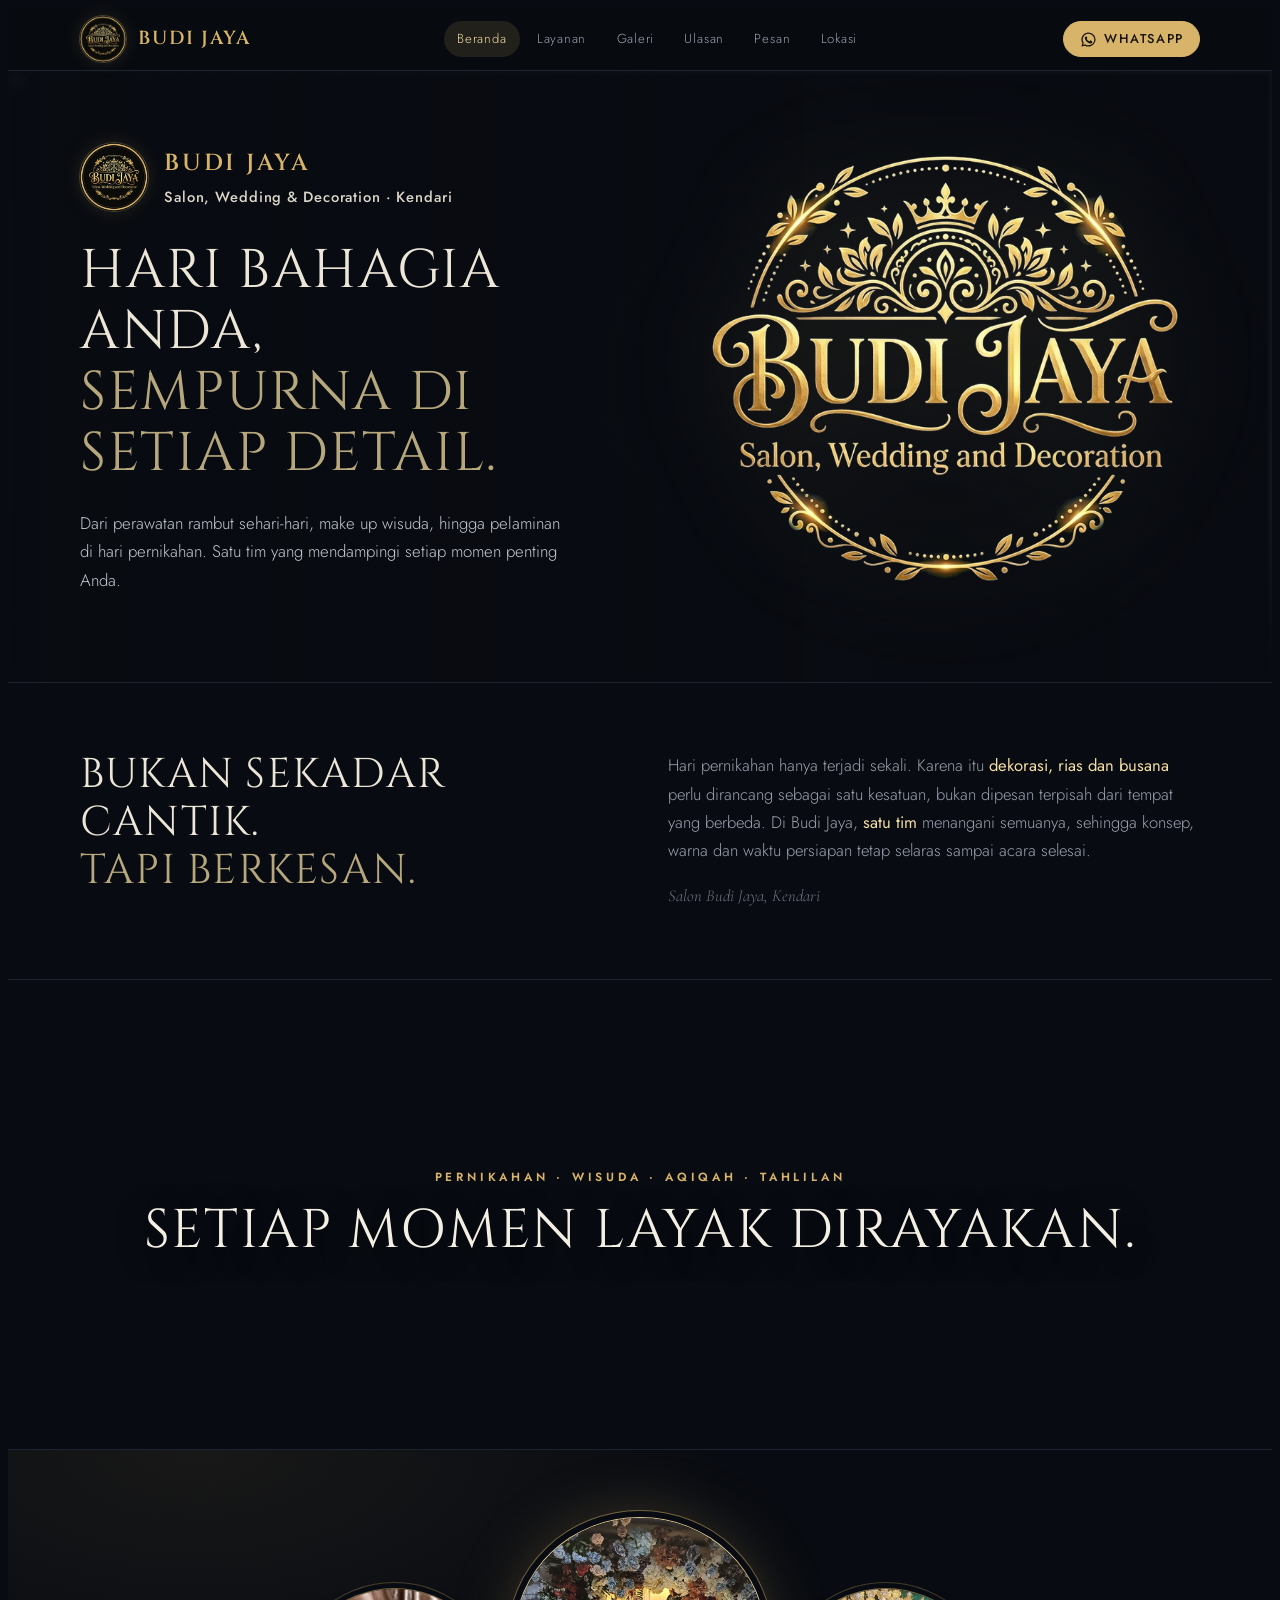
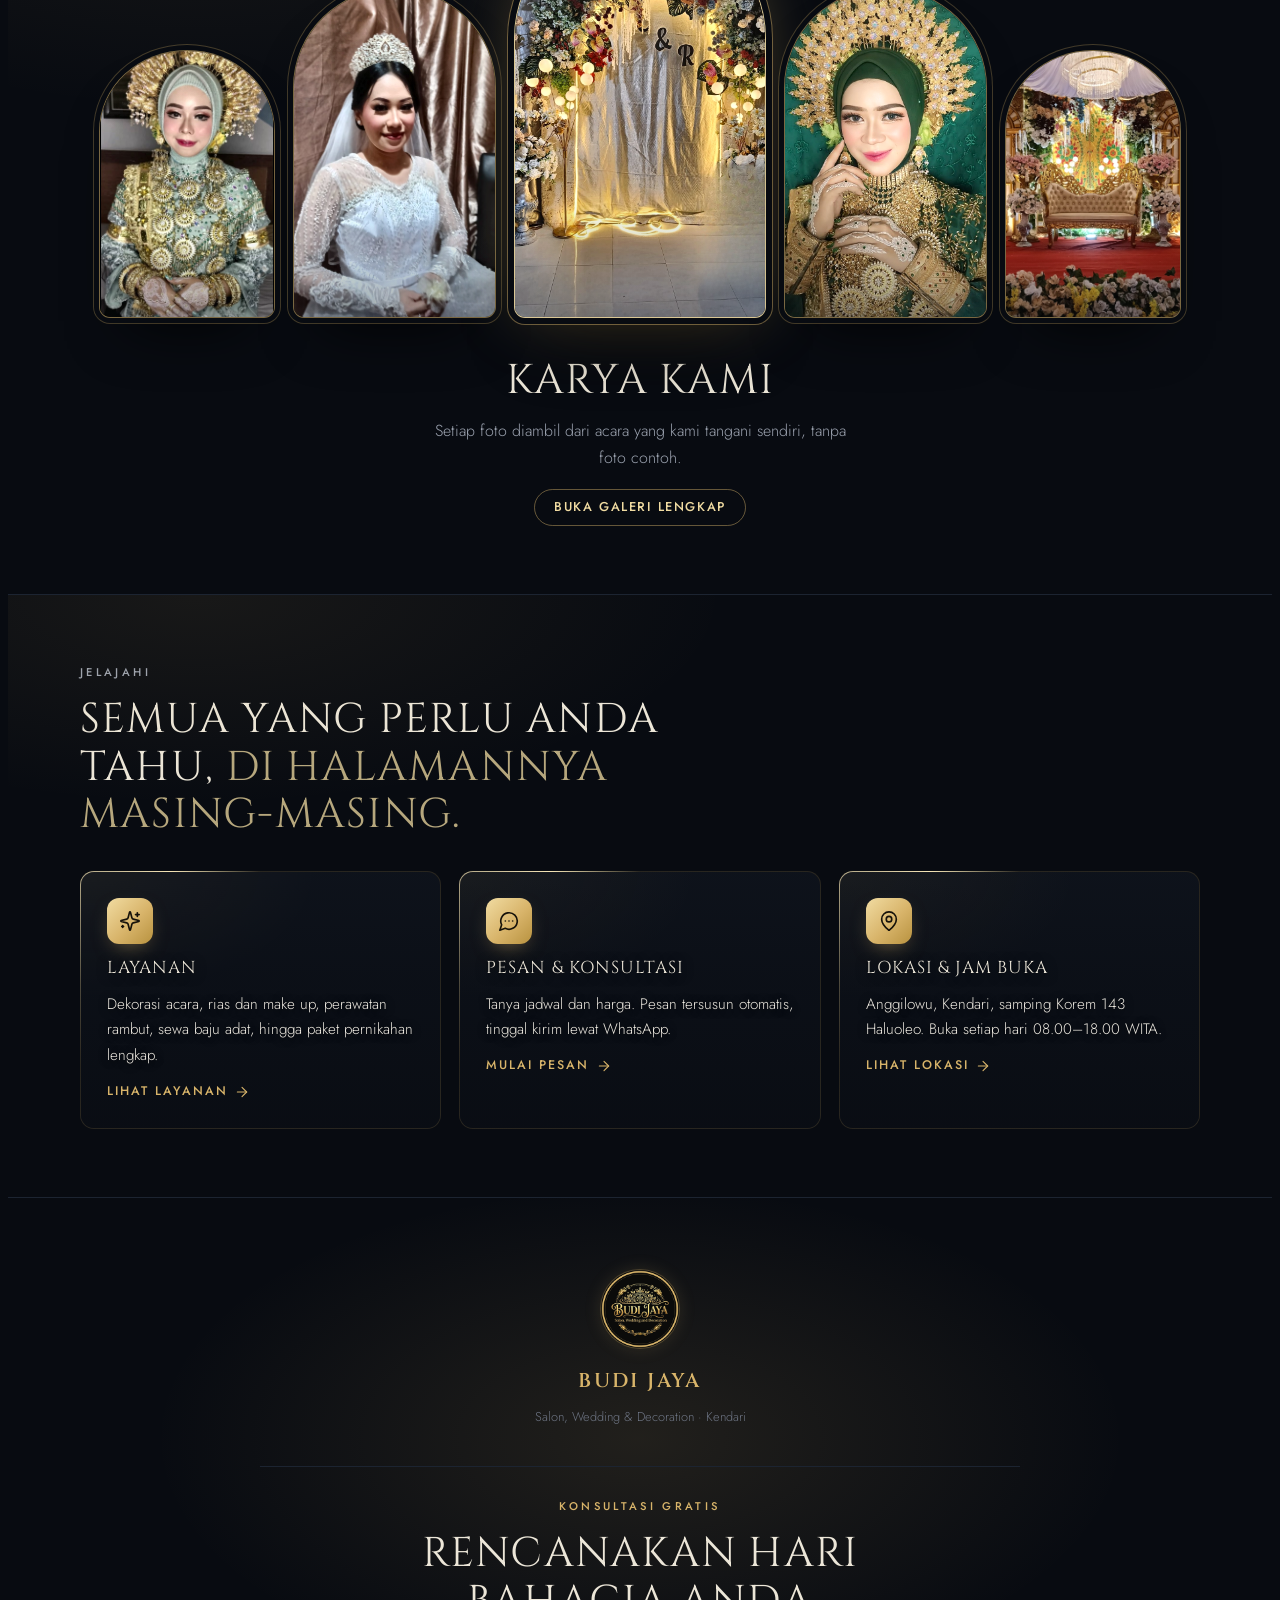
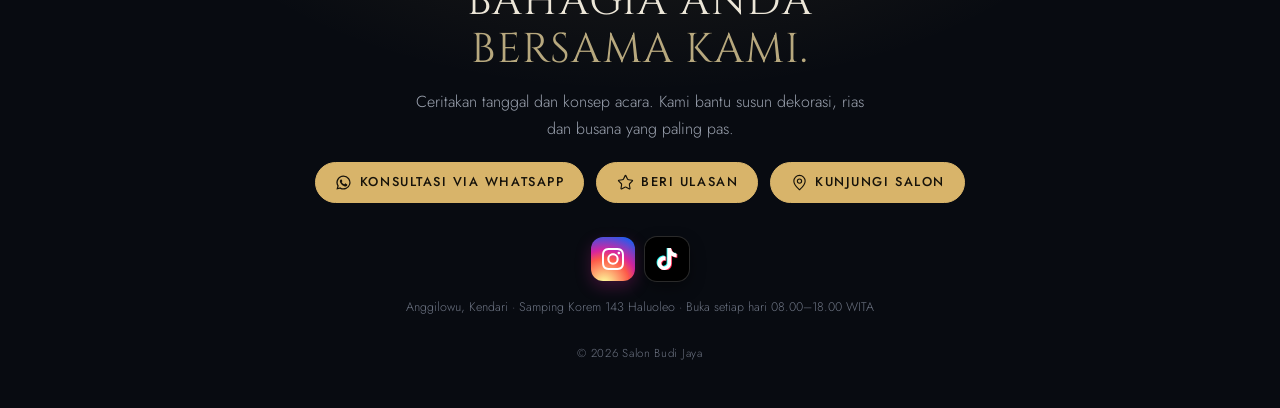
==== commit 4b62bf2a: "Latar hero, banner dan pembuka halaman diganti foto Unsplash yang elegan Co-Authored-By: Claude Opus" ====
--- a/index.html
+++ b/index.html
@@ -64,7 +64,7 @@
 </header>
 <main>
 <section class="hero">
-  <div class="hero-bg" aria-hidden="true"><video id="heroVid" autoplay muted loop playsinline preload="metadata" poster="hero-bg-poster.jpg"><source src="hero-bg.mp4" type="video/mp4"></video></div>
+  <div class="hero-bg" aria-hidden="true"><img src="https://images.unsplash.com/photo-1587271407850-8d438ca9fdf2?w=1920&q=70&auto=format&fit=crop" alt="" fetchpriority="high"></div>
   <div class="wrap">
     <div>
       <div class="badge"><img class="lg" src="logo-badge.png" alt="" width="68" height="68"><div><b>BUDI JAYA</b><small>Salon, Wedding &amp; Decoration · Kendari</small></div></div>
--- a/style.css
+++ b/style.css
@@ -512,8 +512,8 @@
 
 /* ===== atmospheric backgrounds ===== */
 .hero{isolation:isolate}
-.hero-bg{position:absolute;inset:0;z-index:-1;overflow:hidden;background:#080B11 url("hero-bg-poster.jpg") center/cover}
-.hero-bg video{position:absolute;inset:0;width:100%;height:100%;object-fit:cover;opacity:.62;transform:scale(1.04)}
+.hero-bg{position:absolute;inset:0;z-index:-1;overflow:hidden;background:#080B11}
+.hero-bg img{position:absolute;inset:0;width:100%;height:100%;object-fit:cover;object-position:50% 40%;opacity:.7;filter:blur(2px) saturate(.95);animation:banner-drift 30s ease-in-out infinite alternate}
 .hero-bg::after{content:"";position:absolute;inset:0;
   background:radial-gradient(38% 60% at 74% 50%,rgba(8,11,17,.78),transparent 72%),
              linear-gradient(90deg,rgba(8,11,17,.95) 0%,rgba(8,11,17,.78) 42%,rgba(8,11,17,.5) 100%),
@@ -521,7 +521,7 @@
 @media (max-width:860px){.hero-bg::after{background:radial-gradient(60% 40% at 50% 26%,rgba(8,11,17,.75),transparent 72%),linear-gradient(180deg,rgba(8,11,17,.6) 0%,rgba(8,11,17,.72) 55%,#080B11 100%)}}
 
 .banner{position:relative;isolation:isolate;overflow:hidden;padding-block:0;min-height:clamp(300px,40vw,470px);display:grid;place-items:center;text-align:center;border-top:1px solid var(--line-2)}
-.banner::before{content:"";position:absolute;inset:-4%;z-index:-2;background:url("dekorasi-pelaminan.jpg") 50% 32%/cover no-repeat;filter:saturate(.95) brightness(.9);animation:banner-drift 26s ease-in-out infinite alternate}
+.banner::before{content:"";position:absolute;inset:-4%;z-index:-2;background:url("https://images.unsplash.com/photo-1745573673583-a51f665ae48e?w=1920&q=70&auto=format&fit=crop") 50% 45%/cover no-repeat;filter:saturate(.95) brightness(.9);animation:banner-drift 26s ease-in-out infinite alternate}
 .banner::after{content:"";position:absolute;inset:0;z-index:-1;
   background:linear-gradient(180deg,#080B11 0%,rgba(8,11,17,.5) 22%,rgba(8,11,17,.42) 50%,rgba(8,11,17,.5) 78%,#080B11 100%),radial-gradient(60% 70% at 50% 50%,rgba(8,11,17,.45),transparent 75%)}
 .banner-in{display:grid;gap:14px;padding:60px 16px}
@@ -543,4 +543,4 @@
 dialog.lb .lb-next{left:auto;right:10px}
 dialog.lb .lb-nav svg{width:22px;height:22px;fill:none;stroke:currentColor;stroke-width:2;stroke-linecap:round;stroke-linejoin:round}
 dialog.lb .lb-count{position:absolute;left:14px;top:16px;font-size:.8rem;color:var(--gold-soft);background:rgba(8,11,17,.7);padding:4px 10px;border-radius:999px}
-@media (prefers-reduced-motion:reduce){html{scroll-behavior:auto}*{animation:none!important;transition:none!important}.r-wait{opacity:1;transform:none}.logo-line,.logo-shine{display:none}.banner::before{animation:none}.arch-pics img{transform:none}}
+@media (prefers-reduced-motion:reduce){html{scroll-behavior:auto}*{animation:none!important;transition:none!important}.r-wait{opacity:1;transform:none}.logo-line,.logo-shine{display:none}.banner::before,.hero-bg img{animation:none}.arch-pics img{transform:none}}
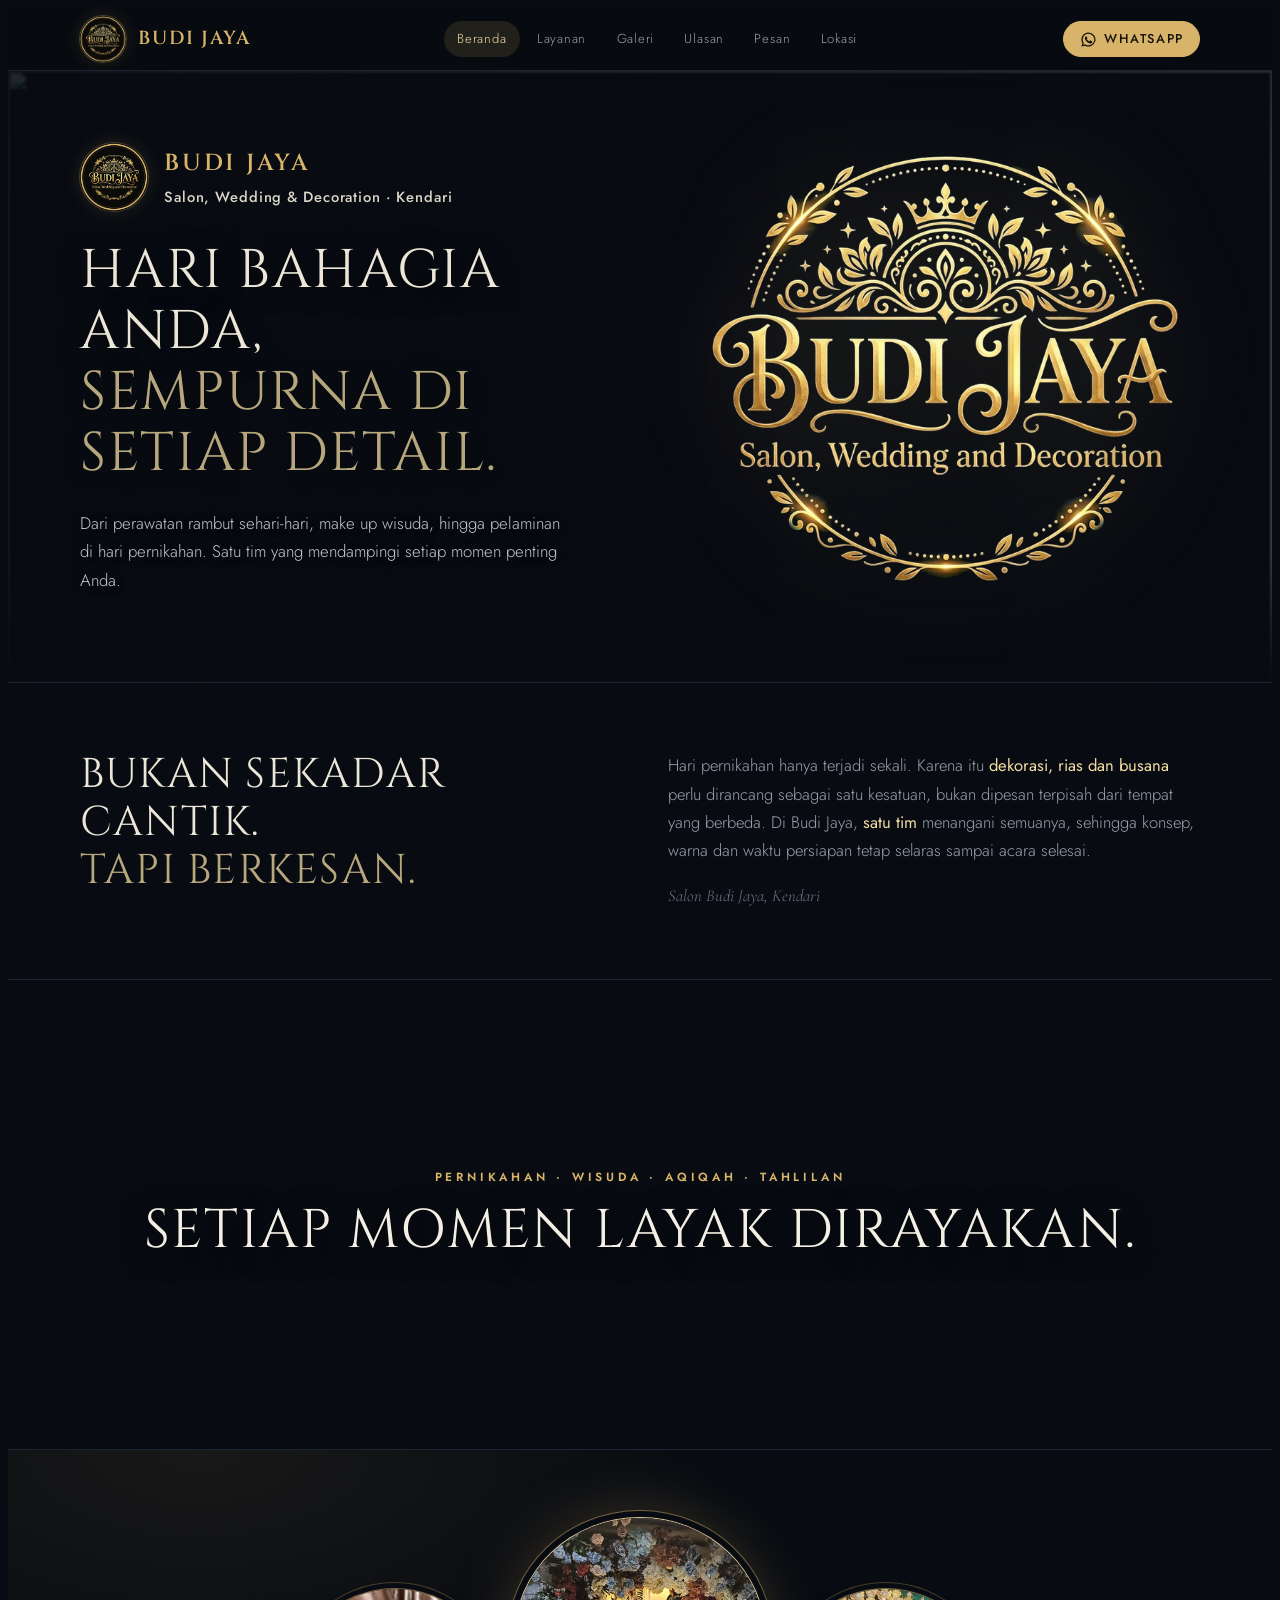
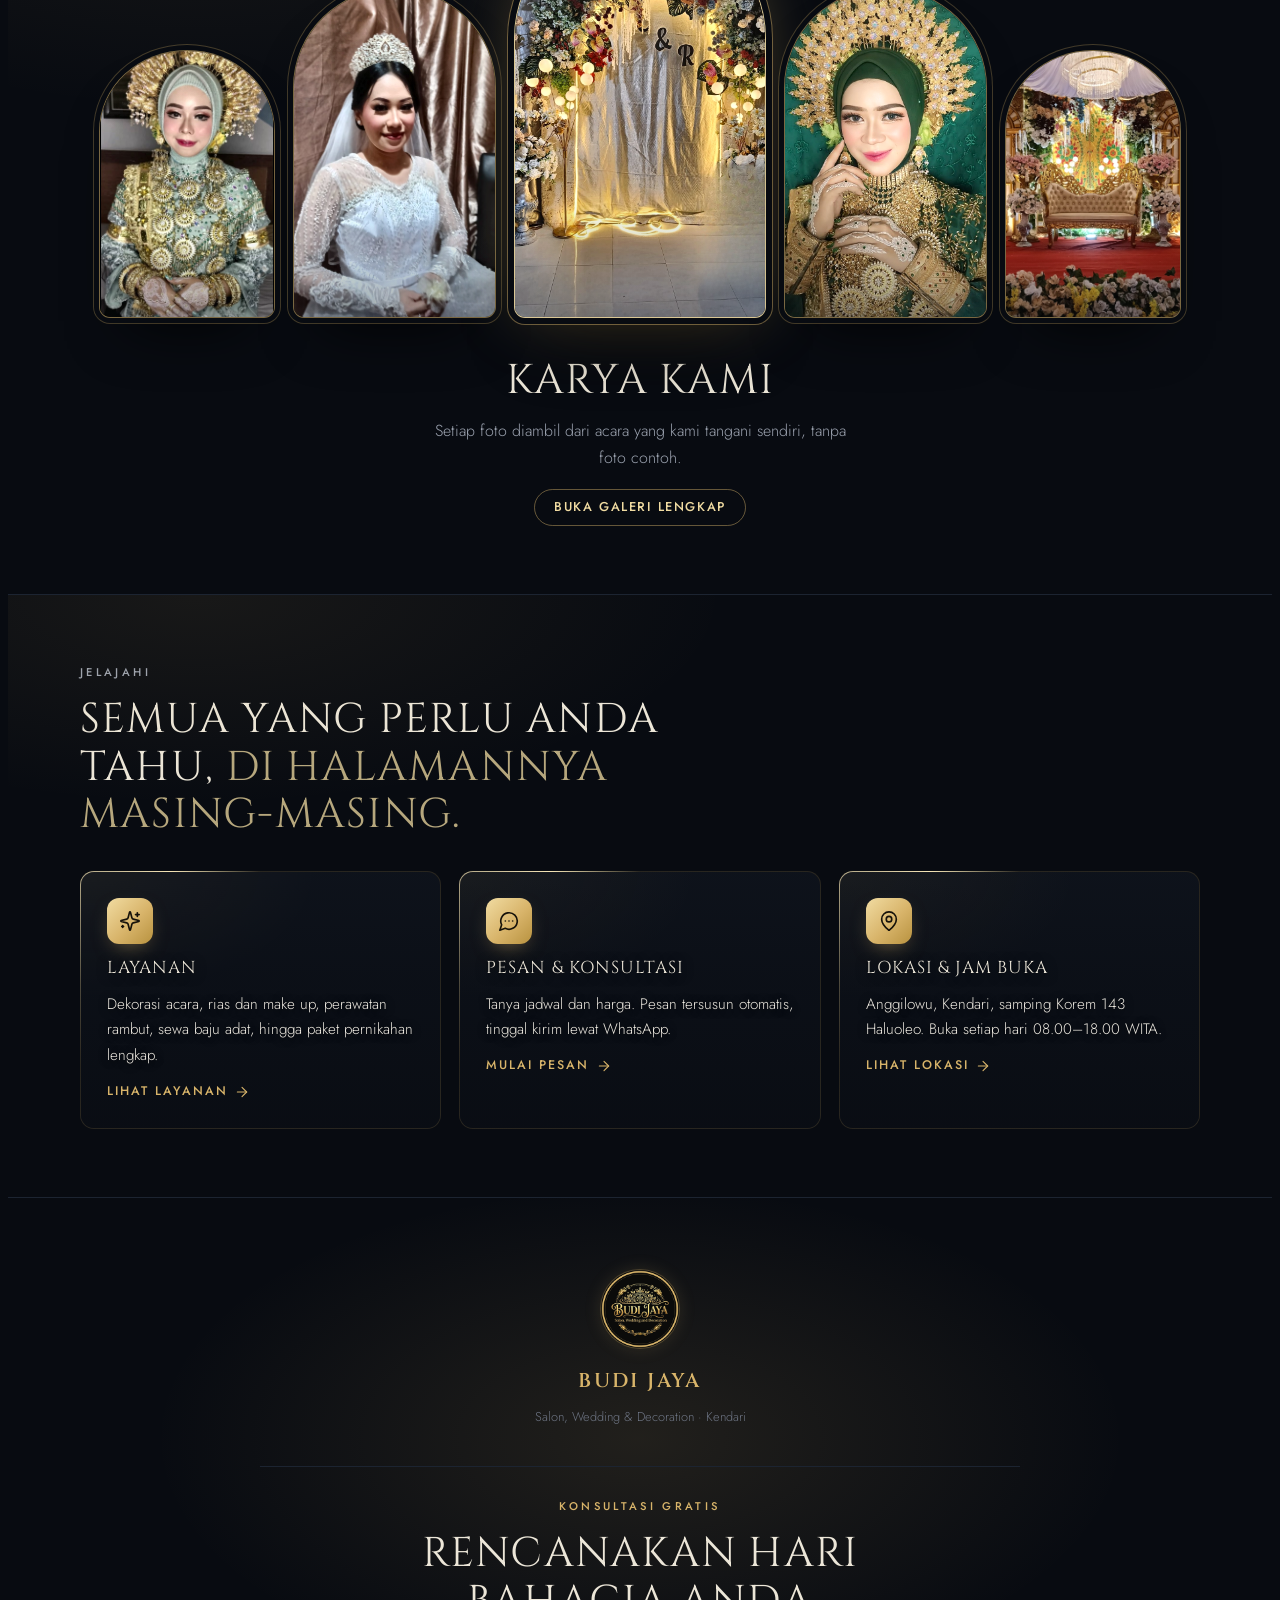
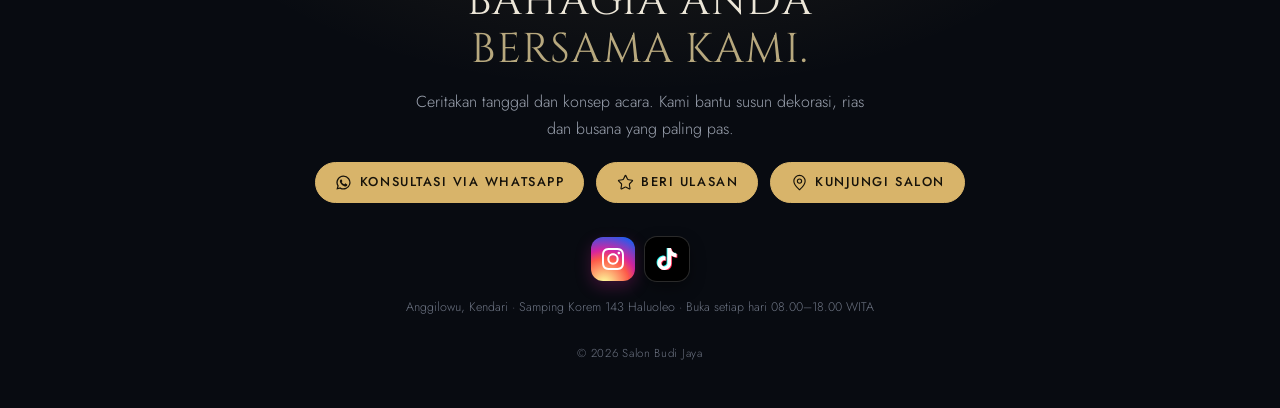
==== commit 8410faf8: "Latar diganti foto frontal simetris, animasi hanya zoom di tengah Co-Authored-By: Claude Opus 5.5 <n" ====
--- a/index.html
+++ b/index.html
@@ -64,7 +64,7 @@
 </header>
 <main>
 <section class="hero">
-  <div class="hero-bg" aria-hidden="true"><img src="https://images.unsplash.com/photo-1587271407850-8d438ca9fdf2?w=1920&q=70&auto=format&fit=crop" alt="" fetchpriority="high"></div>
+  <div class="hero-bg" aria-hidden="true"><img src="https://images.unsplash.com/photo-1708606811579-23b18fc48007?w=1920&q=70&auto=format&fit=crop" alt="" fetchpriority="high"></div>
   <div class="wrap">
     <div>
       <div class="badge"><img class="lg" src="logo-badge.png" alt="" width="68" height="68"><div><b>BUDI JAYA</b><small>Salon, Wedding &amp; Decoration · Kendari</small></div></div>
--- a/style.css
+++ b/style.css
@@ -513,28 +513,28 @@
 /* ===== atmospheric backgrounds ===== */
 .hero{isolation:isolate}
 .hero-bg{position:absolute;inset:0;z-index:-1;overflow:hidden;background:#080B11}
-.hero-bg img{position:absolute;inset:0;width:100%;height:100%;object-fit:cover;object-position:50% 40%;opacity:.7;filter:blur(2px) saturate(.95);animation:banner-drift 30s ease-in-out infinite alternate}
+.hero-bg img{position:absolute;inset:0;width:100%;height:100%;object-fit:cover;object-position:50% 50%;transform-origin:50% 50%;opacity:.95;filter:blur(1px) saturate(1.05) brightness(1.08);animation:banner-drift 30s ease-in-out infinite alternate}
 .hero-bg::after{content:"";position:absolute;inset:0;
-  background:radial-gradient(38% 60% at 74% 50%,rgba(8,11,17,.78),transparent 72%),
-             linear-gradient(90deg,rgba(8,11,17,.95) 0%,rgba(8,11,17,.78) 42%,rgba(8,11,17,.5) 100%),
-             linear-gradient(180deg,rgba(8,11,17,.55) 0%,transparent 22%,transparent 72%,#080B11 100%)}
-@media (max-width:860px){.hero-bg::after{background:radial-gradient(60% 40% at 50% 26%,rgba(8,11,17,.75),transparent 72%),linear-gradient(180deg,rgba(8,11,17,.6) 0%,rgba(8,11,17,.72) 55%,#080B11 100%)}}
+  background:radial-gradient(36% 58% at 74% 50%,rgba(8,11,17,.55),transparent 72%),
+             linear-gradient(90deg,rgba(8,11,17,.82) 0%,rgba(8,11,17,.5) 42%,rgba(8,11,17,.22) 100%),
+             linear-gradient(180deg,rgba(8,11,17,.4) 0%,transparent 20%,transparent 78%,#080B11 100%)}
+@media (max-width:860px){.hero-bg::after{background:radial-gradient(60% 40% at 50% 26%,rgba(8,11,17,.5),transparent 72%),linear-gradient(180deg,rgba(8,11,17,.38) 0%,rgba(8,11,17,.6) 55%,#080B11 100%)}}
 
 .banner{position:relative;isolation:isolate;overflow:hidden;padding-block:0;min-height:clamp(300px,40vw,470px);display:grid;place-items:center;text-align:center;border-top:1px solid var(--line-2)}
-.banner::before{content:"";position:absolute;inset:-4%;z-index:-2;background:url("https://images.unsplash.com/photo-1745573673583-a51f665ae48e?w=1920&q=70&auto=format&fit=crop") 50% 45%/cover no-repeat;filter:saturate(.95) brightness(.9);animation:banner-drift 26s ease-in-out infinite alternate}
+.banner::before{content:"";position:absolute;inset:0;transform-origin:50% 50%;z-index:-2;background:url("https://images.unsplash.com/photo-1745573673583-a51f665ae48e?w=1920&q=70&auto=format&fit=crop") 50% 50%/cover no-repeat;filter:saturate(1.05) brightness(1.05);animation:banner-drift 26s ease-in-out infinite alternate}
 .banner::after{content:"";position:absolute;inset:0;z-index:-1;
-  background:linear-gradient(180deg,#080B11 0%,rgba(8,11,17,.5) 22%,rgba(8,11,17,.42) 50%,rgba(8,11,17,.5) 78%,#080B11 100%),radial-gradient(60% 70% at 50% 50%,rgba(8,11,17,.45),transparent 75%)}
+  background:linear-gradient(180deg,#080B11 0%,rgba(8,11,17,.25) 16%,rgba(8,11,17,.15) 50%,rgba(8,11,17,.25) 84%,#080B11 100%),radial-gradient(46% 42% at 50% 50%,rgba(8,11,17,.5),transparent 80%)}
 .banner-in{display:grid;gap:14px;padding:60px 16px}
 .banner-k{font-size:.74rem;letter-spacing:.32em;text-transform:uppercase;font-weight:600;color:var(--gold)}
 .banner h2{font-size:clamp(1.9rem,4.6vw,3.4rem);line-height:1.12;color:#F4EFE4;text-shadow:0 6px 30px rgba(0,0,0,.6)}
-@keyframes banner-drift{from{transform:scale(1) translate3d(0,0,0)}to{transform:scale(1.08) translate3d(-1.5%,-2%,0)}}
+@keyframes banner-drift{from{transform:scale(1)}to{transform:scale(1.06)}}
 
 .intro.has-photo{position:relative;isolation:isolate;overflow:hidden;padding-block:88px 64px}
-.intro.has-photo::before{content:"";position:absolute;inset:-3%;z-index:-2;background:var(--ibg) var(--ipos,50% 40%)/cover no-repeat;filter:blur(3px) saturate(.9) brightness(.85);transform:scale(1.05)}
+.intro.has-photo::before{content:"";position:absolute;inset:0;transform-origin:50% 50%;z-index:-2;background:var(--ibg) var(--ipos,50% 40%)/cover no-repeat;filter:blur(1px) saturate(1.05) brightness(1.05);transform:scale(1.05)}
 .intro.has-photo::after{content:"";position:absolute;inset:0;z-index:-1;
-  background:linear-gradient(90deg,rgba(8,11,17,.94) 0%,rgba(8,11,17,.8) 45%,rgba(8,11,17,.55) 100%),linear-gradient(180deg,rgba(8,11,17,.4) 0%,transparent 30%,transparent 70%,#080B11 100%)}
-.intro.has-photo p.lead{color:#D5D9E0}
-@media (max-width:620px){.intro.has-photo{padding-block:64px 48px}.intro.has-photo::after{background:linear-gradient(180deg,rgba(8,11,17,.7) 0%,rgba(8,11,17,.82) 60%,#080B11 100%)}}
+  background:linear-gradient(90deg,rgba(8,11,17,.85) 0%,rgba(8,11,17,.55) 48%,rgba(8,11,17,.2) 100%),linear-gradient(180deg,rgba(8,11,17,.3) 0%,transparent 26%,transparent 76%,#080B11 100%)}
+.intro.has-photo p.lead{color:#E6E9EE;text-shadow:0 1px 10px rgba(0,0,0,.8)}.intro.has-photo h1,.hero h1{text-shadow:0 4px 24px rgba(0,0,0,.6)}.hero p.lead{text-shadow:0 1px 10px rgba(0,0,0,.8)}
+@media (max-width:620px){.intro.has-photo{padding-block:64px 48px}.intro.has-photo::after{background:linear-gradient(180deg,rgba(8,11,17,.45) 0%,rgba(8,11,17,.65) 60%,#080B11 100%)}}
 /* ===== lightbox nav ===== */
 dialog.lb img.in{animation:lb-in .45s cubic-bezier(.2,.7,.2,1)}
 @keyframes lb-in{from{opacity:0;transform:scale(.97)}to{opacity:1;transform:none}}
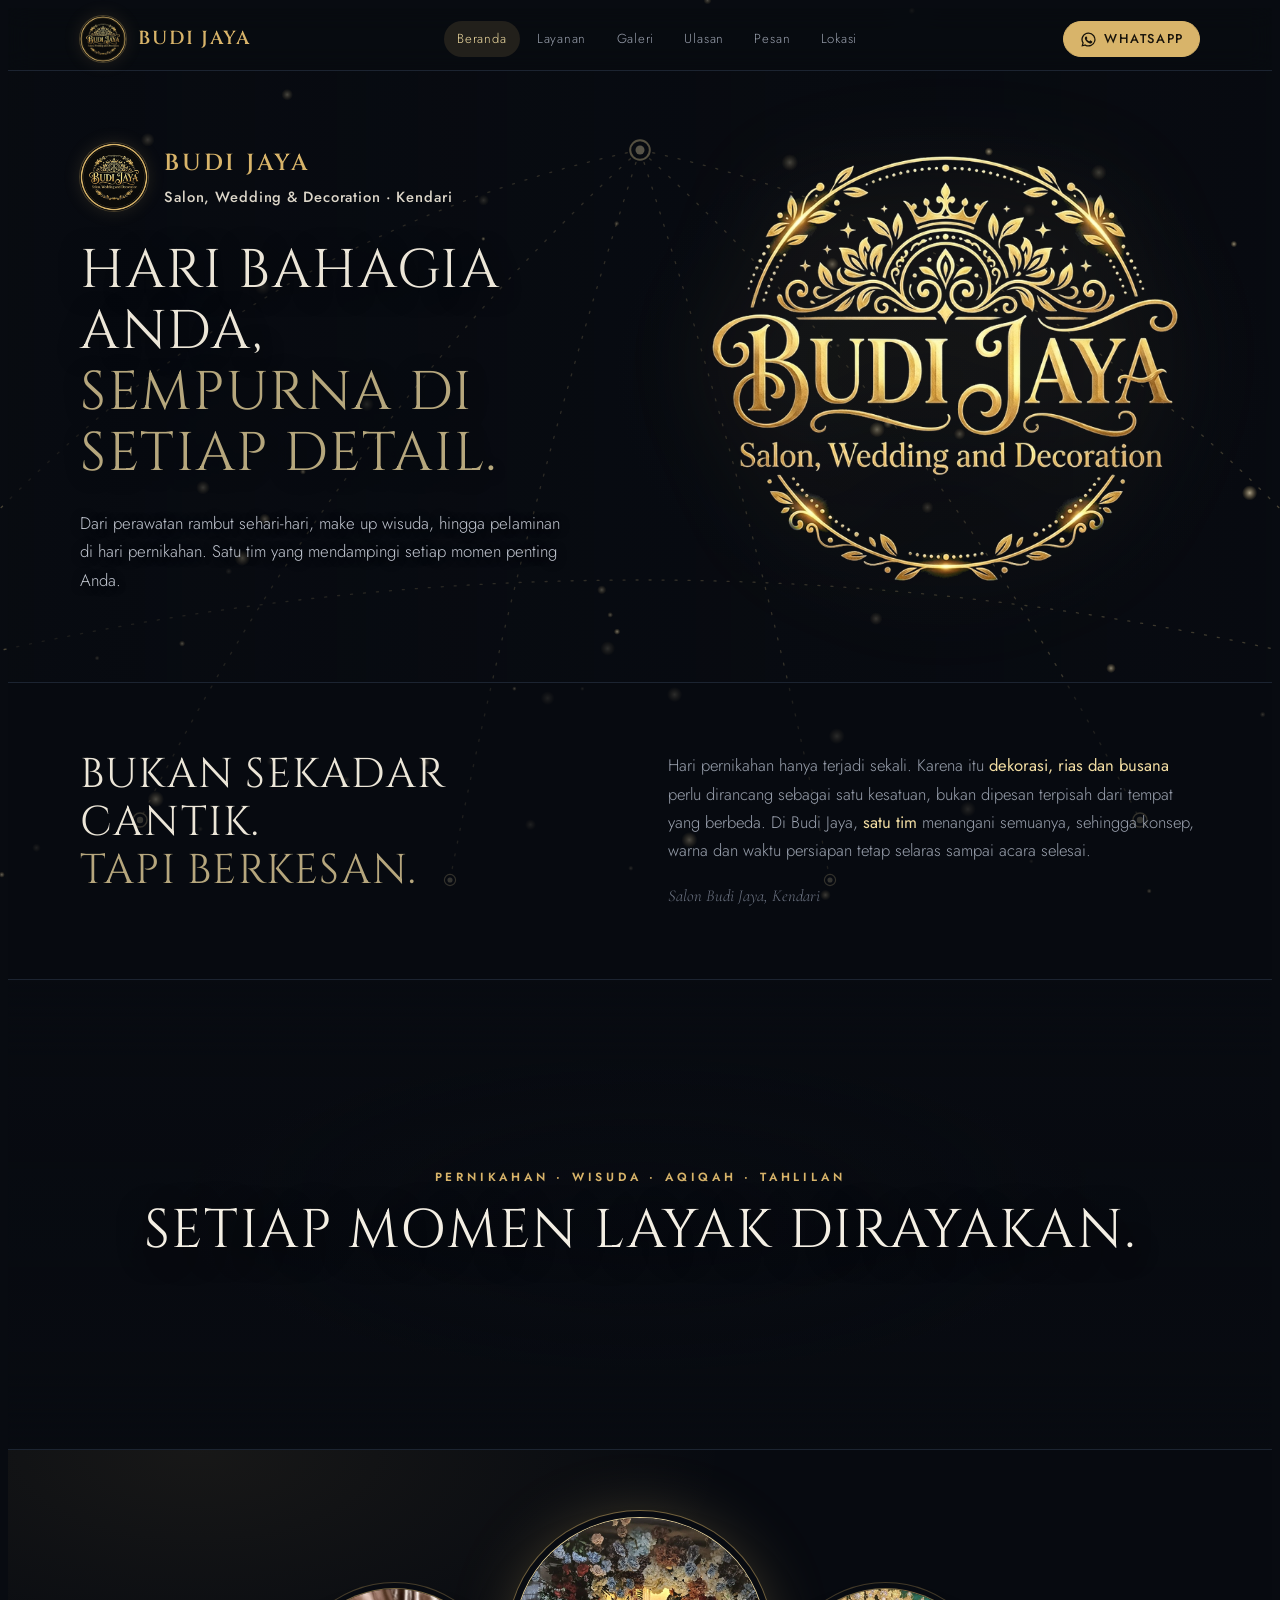
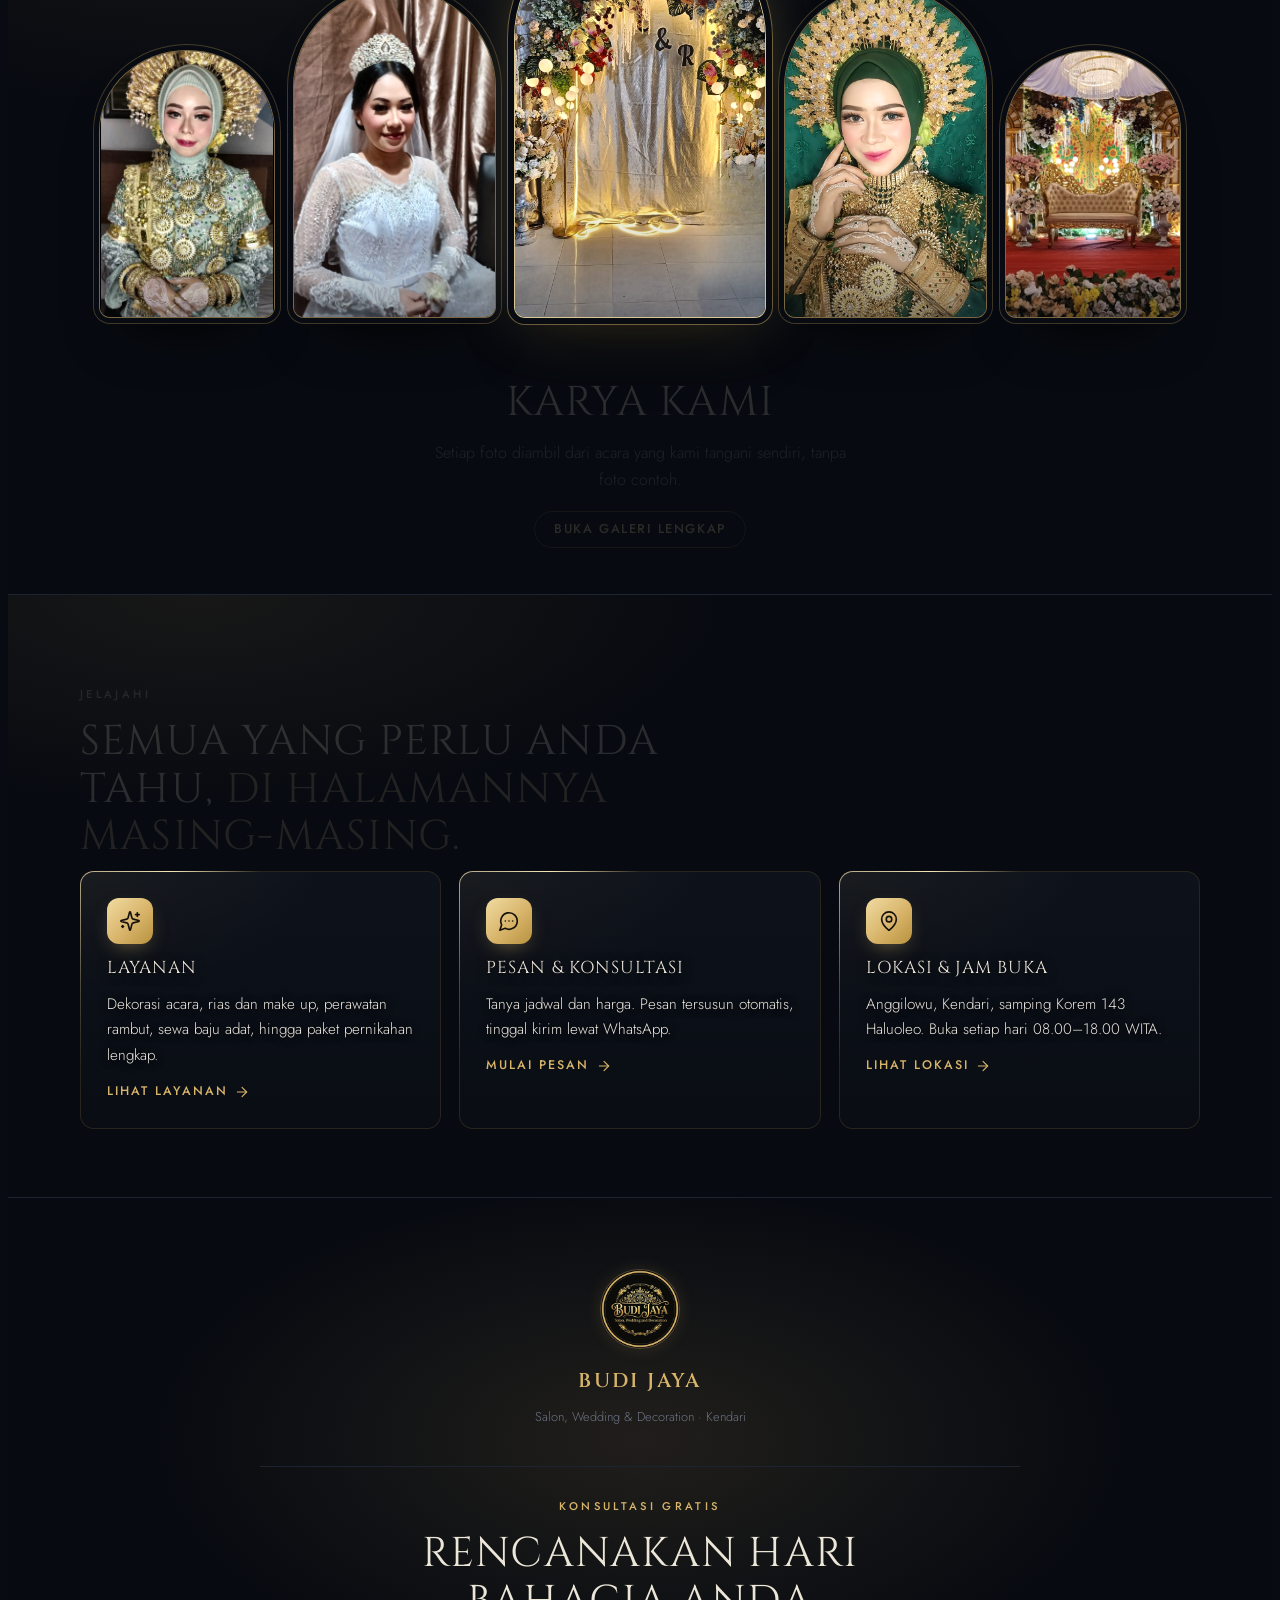
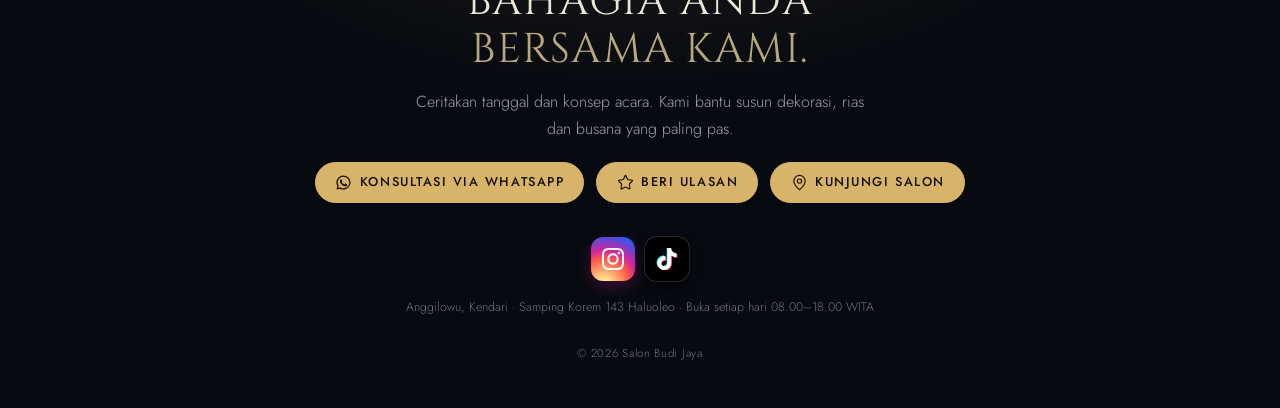
==== commit e4af6973: "Latar ballroom bergerak di semua halaman: zoom pelan, garis emas mengalir, titik berdenyut, kilau em" ====
--- a/index.html
+++ b/index.html
@@ -51,6 +51,7 @@
 <symbol id="i-clock" viewBox="0 0 24 24"><circle cx="12" cy="12" r="10" /> <polyline points="12 6 12 12 16 14" /></symbol>
 <symbol id="i-gem" viewBox="0 0 24 24"><path d="M6 3h12l4 6-10 13L2 9Z" /> <path d="M11 3 8 9l4 13 4-13-3-6" /> <path d="M2 9h20" /></symbol>
 </defs></svg>
+<div class="site-bg" aria-hidden="true"><div class="sb-photo"></div><svg class="sb-lines" viewBox="0 0 1600 900" preserveAspectRatio="xMidYMid slice"><path d="M800 150 Q 420 230 130 540" style="animation-delay:-0.0s"/><path d="M800 150 Q 1180 230 1470 540" style="animation-delay:-0.9s"/><path d="M800 150 Q 500 420 300 820" style="animation-delay:-1.8s"/><path d="M800 150 Q 1100 420 1300 820" style="animation-delay:-2.7s"/><path d="M800 150 Q 680 520 610 880" style="animation-delay:-3.6s"/><path d="M800 150 Q 920 520 990 880" style="animation-delay:-4.5s"/><path d="M0 690 Q 800 470 1600 690" style="animation-delay:-5.4s"/><g transform="translate(800 150) scale(1.4)"><circle class="pulse" r="7" style="animation-delay:-0.0s"/><circle class="dot" r="3.2"/></g><g transform="translate(130 540) scale(1)"><circle class="pulse" r="7" style="animation-delay:-0.7s"/><circle class="dot" r="3.2"/></g><g transform="translate(1470 540) scale(1)"><circle class="pulse" r="7" style="animation-delay:-1.4s"/><circle class="dot" r="3.2"/></g><g transform="translate(300 820) scale(1)"><circle class="pulse" r="7" style="animation-delay:-2.1s"/><circle class="dot" r="3.2"/></g><g transform="translate(1300 820) scale(1)"><circle class="pulse" r="7" style="animation-delay:-2.8s"/><circle class="dot" r="3.2"/></g><g transform="translate(610 880) scale(0.8)"><circle class="pulse" r="7" style="animation-delay:-3.5s"/><circle class="dot" r="3.2"/></g><g transform="translate(990 880) scale(0.8)"><circle class="pulse" r="7" style="animation-delay:-4.2s"/><circle class="dot" r="3.2"/></g></svg><canvas class="sb-sparks"></canvas></div>
 <header class="top" id="top">
   <div class="wrap bar">
     <a class="brand" href="index.html" aria-label="Salon Budi Jaya, ke beranda"><img class="lg" src="logo-badge.png" alt="" width="46" height="46"><b>BUDI <span class="g">JAYA</span></b></a>
@@ -64,7 +65,6 @@
 </header>
 <main>
 <section class="hero">
-  <div class="hero-bg" aria-hidden="true"><img src="https://images.unsplash.com/photo-1708606811579-23b18fc48007?w=1920&q=70&auto=format&fit=crop" alt="" fetchpriority="high"></div>
   <div class="wrap">
     <div>
       <div class="badge"><img class="lg" src="logo-badge.png" alt="" width="68" height="68"><div><b>BUDI JAYA</b><small>Salon, Wedding &amp; Decoration · Kendari</small></div></div>
--- a/style.css
+++ b/style.css
@@ -513,7 +513,7 @@
 /* ===== atmospheric backgrounds ===== */
 .hero{isolation:isolate}
 .hero-bg{position:absolute;inset:0;z-index:-1;overflow:hidden;background:#080B11}
-.hero-bg img{position:absolute;inset:0;width:100%;height:100%;object-fit:cover;object-position:50% 50%;transform-origin:50% 50%;opacity:.95;filter:blur(1px) saturate(1.05) brightness(1.08);animation:banner-drift 30s ease-in-out infinite alternate}
+.hero-bg img{position:absolute;inset:0;width:100%;height:100%;object-fit:cover;object-position:50% 40%;transform-origin:50% 40%;opacity:.95;filter:blur(1px) saturate(1.05) brightness(1.08);animation:banner-drift 30s ease-in-out infinite alternate}
 .hero-bg::after{content:"";position:absolute;inset:0;
   background:radial-gradient(36% 58% at 74% 50%,rgba(8,11,17,.55),transparent 72%),
              linear-gradient(90deg,rgba(8,11,17,.82) 0%,rgba(8,11,17,.5) 42%,rgba(8,11,17,.22) 100%),
@@ -521,7 +521,7 @@
 @media (max-width:860px){.hero-bg::after{background:radial-gradient(60% 40% at 50% 26%,rgba(8,11,17,.5),transparent 72%),linear-gradient(180deg,rgba(8,11,17,.38) 0%,rgba(8,11,17,.6) 55%,#080B11 100%)}}
 
 .banner{position:relative;isolation:isolate;overflow:hidden;padding-block:0;min-height:clamp(300px,40vw,470px);display:grid;place-items:center;text-align:center;border-top:1px solid var(--line-2)}
-.banner::before{content:"";position:absolute;inset:0;transform-origin:50% 50%;z-index:-2;background:url("https://images.unsplash.com/photo-1745573673583-a51f665ae48e?w=1920&q=70&auto=format&fit=crop") 50% 50%/cover no-repeat;filter:saturate(1.05) brightness(1.05);animation:banner-drift 26s ease-in-out infinite alternate}
+.banner::before{content:"";position:absolute;inset:0;transform-origin:50% 50%;z-index:-2;background:url("https://images.unsplash.com/photo-1745573673583-a51f665ae48e?w=1920&q=70&auto=format&fit=crop") 50% 45%/cover no-repeat;filter:saturate(1.05) brightness(1.05);animation:banner-drift 26s ease-in-out infinite alternate}
 .banner::after{content:"";position:absolute;inset:0;z-index:-1;
   background:linear-gradient(180deg,#080B11 0%,rgba(8,11,17,.25) 16%,rgba(8,11,17,.15) 50%,rgba(8,11,17,.25) 84%,#080B11 100%),radial-gradient(46% 42% at 50% 50%,rgba(8,11,17,.5),transparent 80%)}
 .banner-in{display:grid;gap:14px;padding:60px 16px}
@@ -535,6 +535,30 @@
   background:linear-gradient(90deg,rgba(8,11,17,.85) 0%,rgba(8,11,17,.55) 48%,rgba(8,11,17,.2) 100%),linear-gradient(180deg,rgba(8,11,17,.3) 0%,transparent 26%,transparent 76%,#080B11 100%)}
 .intro.has-photo p.lead{color:#E6E9EE;text-shadow:0 1px 10px rgba(0,0,0,.8)}.intro.has-photo h1,.hero h1{text-shadow:0 4px 24px rgba(0,0,0,.6)}.hero p.lead{text-shadow:0 1px 10px rgba(0,0,0,.8)}
 @media (max-width:620px){.intro.has-photo{padding-block:64px 48px}.intro.has-photo::after{background:linear-gradient(180deg,rgba(8,11,17,.45) 0%,rgba(8,11,17,.65) 60%,#080B11 100%)}}
+
+/* ===== shared living background (all pages) ===== */
+.site-bg{position:fixed;inset:0;z-index:-1;overflow:hidden;pointer-events:none;background:#080B11}
+.sb-photo{position:absolute;inset:0;background:url("https://images.unsplash.com/photo-1587271407850-8d438ca9fdf2?w=1920&q=70&auto=format&fit=crop") 50% 40%/cover no-repeat;
+  filter:saturate(1.05) brightness(1.02);transform-origin:50% 40%;animation:sb-breathe 38s ease-in-out infinite alternate}
+.site-bg::after{content:"";position:absolute;inset:0;
+  background:radial-gradient(120% 90% at 50% 35%,rgba(8,11,17,.12),rgba(8,11,17,.55) 100%),linear-gradient(180deg,rgba(8,11,17,.25),rgba(8,11,17,.4))}
+.sb-lines{position:absolute;inset:0;width:100%;height:100%;z-index:1;opacity:.55}
+.sb-lines path{fill:none;stroke:#E9CF8E;stroke-width:1.3;stroke-linecap:round;stroke-dasharray:2 11;opacity:.55;animation:sb-flow 7s linear infinite}
+.sb-lines .dot{fill:#F6E6B8}
+.sb-lines .pulse{fill:none;stroke:#F1DCA2;stroke-width:1.4;transform-box:fill-box;transform-origin:center;animation:sb-pulse 3.2s ease-out infinite}
+.sb-sparks{position:absolute;inset:0;width:100%;height:100%;z-index:2}
+@keyframes sb-breathe{from{transform:scale(1)}to{transform:scale(1.07)}}
+@keyframes sb-flow{to{stroke-dashoffset:-260}}
+@keyframes sb-pulse{0%{transform:scale(.6);opacity:.9}100%{transform:scale(3.6);opacity:0}}
+
+body{background:#080B11}
+.hero{background:none}
+.hero::before{content:"";position:absolute;inset:0;z-index:-1;
+  background:linear-gradient(90deg,rgba(8,11,17,.72) 0%,rgba(8,11,17,.42) 45%,rgba(8,11,17,.18) 100%),radial-gradient(36% 58% at 74% 50%,rgba(8,11,17,.42),transparent 72%)}
+@media (max-width:860px){.hero::before{background:linear-gradient(180deg,rgba(8,11,17,.3),rgba(8,11,17,.6) 60%,rgba(8,11,17,.7))}}
+main > section:not(.hero):not(.banner){background-color:rgba(8,11,17,.66)}
+main > section.intro{background-color:rgba(8,11,17,.38)}
+footer{background-color:rgba(8,11,17,.8)}
 /* ===== lightbox nav ===== */
 dialog.lb img.in{animation:lb-in .45s cubic-bezier(.2,.7,.2,1)}
 @keyframes lb-in{from{opacity:0;transform:scale(.97)}to{opacity:1;transform:none}}
@@ -543,4 +567,4 @@
 dialog.lb .lb-next{left:auto;right:10px}
 dialog.lb .lb-nav svg{width:22px;height:22px;fill:none;stroke:currentColor;stroke-width:2;stroke-linecap:round;stroke-linejoin:round}
 dialog.lb .lb-count{position:absolute;left:14px;top:16px;font-size:.8rem;color:var(--gold-soft);background:rgba(8,11,17,.7);padding:4px 10px;border-radius:999px}
-@media (prefers-reduced-motion:reduce){html{scroll-behavior:auto}*{animation:none!important;transition:none!important}.r-wait{opacity:1;transform:none}.logo-line,.logo-shine{display:none}.banner::before,.hero-bg img{animation:none}.arch-pics img{transform:none}}
+@media (prefers-reduced-motion:reduce){html{scroll-behavior:auto}*{animation:none!important;transition:none!important}.r-wait{opacity:1;transform:none}.logo-line,.logo-shine{display:none}.banner::before,.sb-photo{animation:none}.sb-lines path,.sb-lines .pulse{animation:none}.arch-pics img{transform:none}}
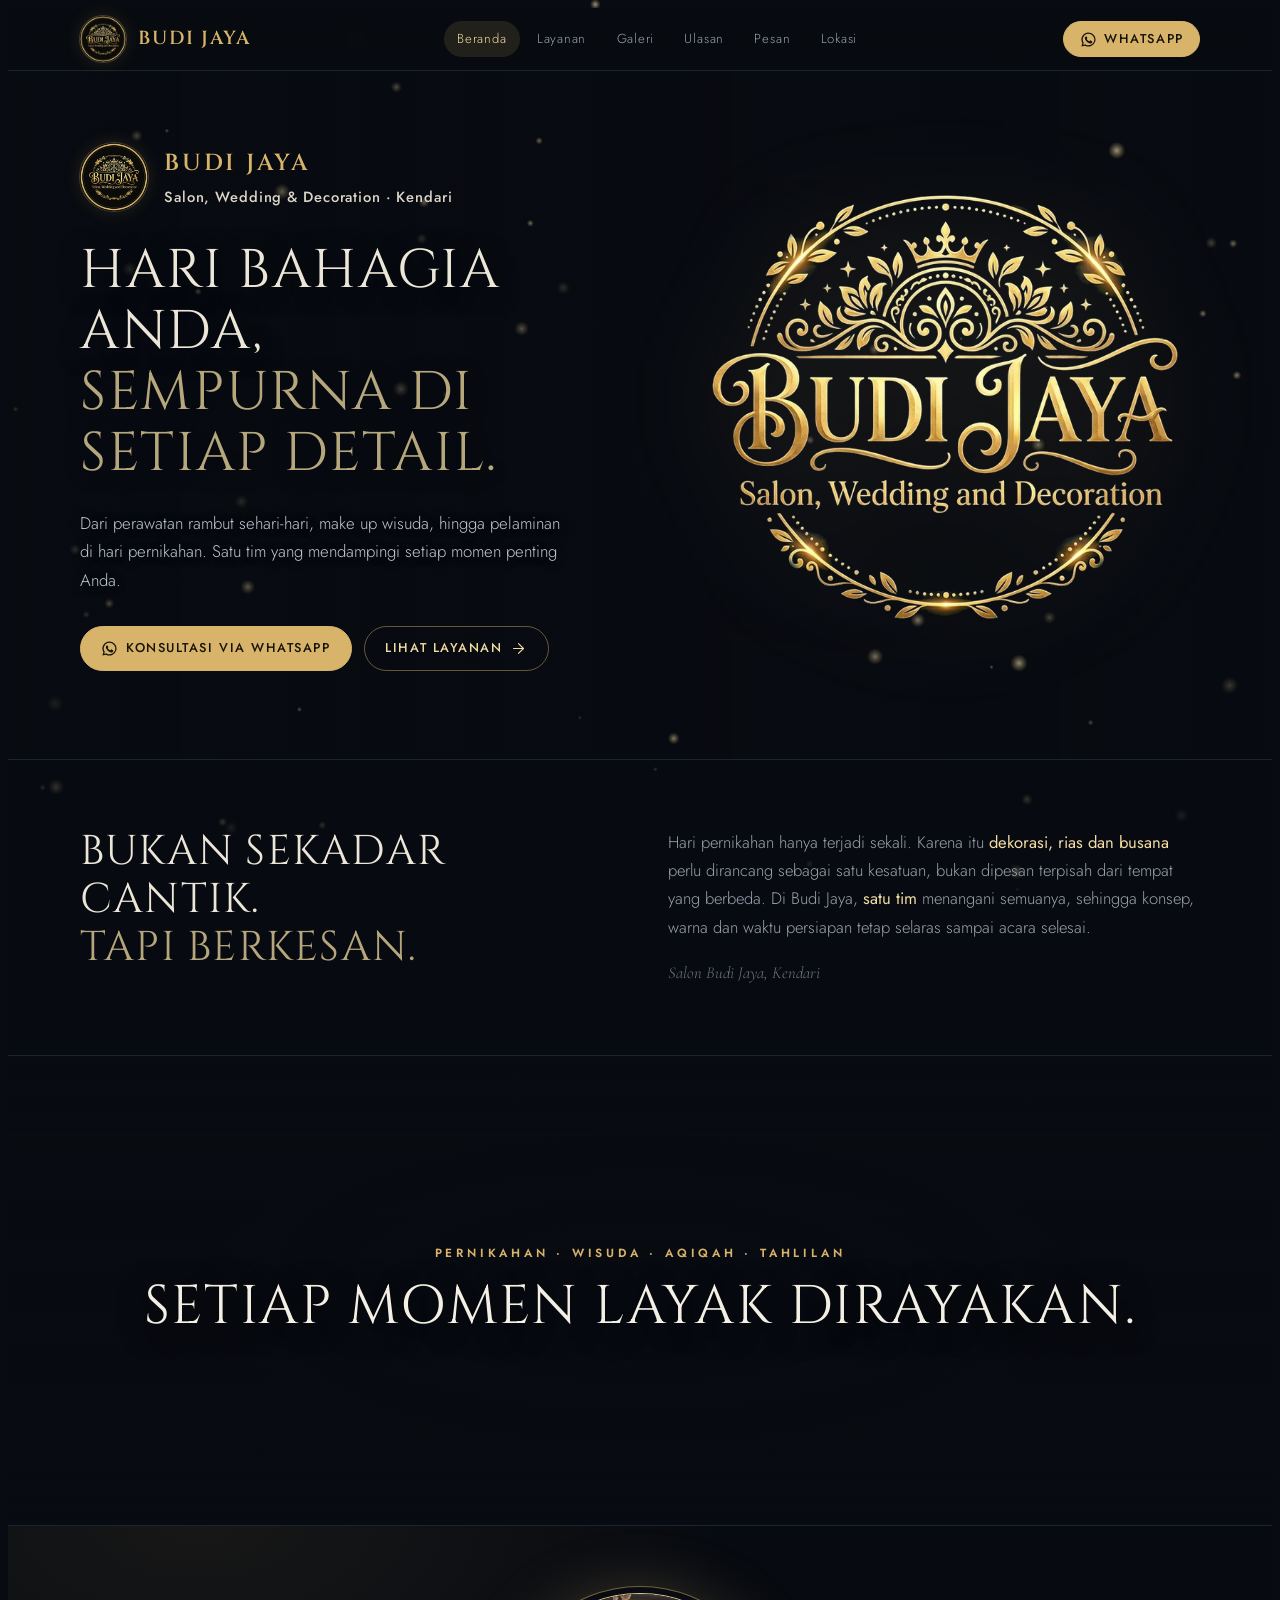
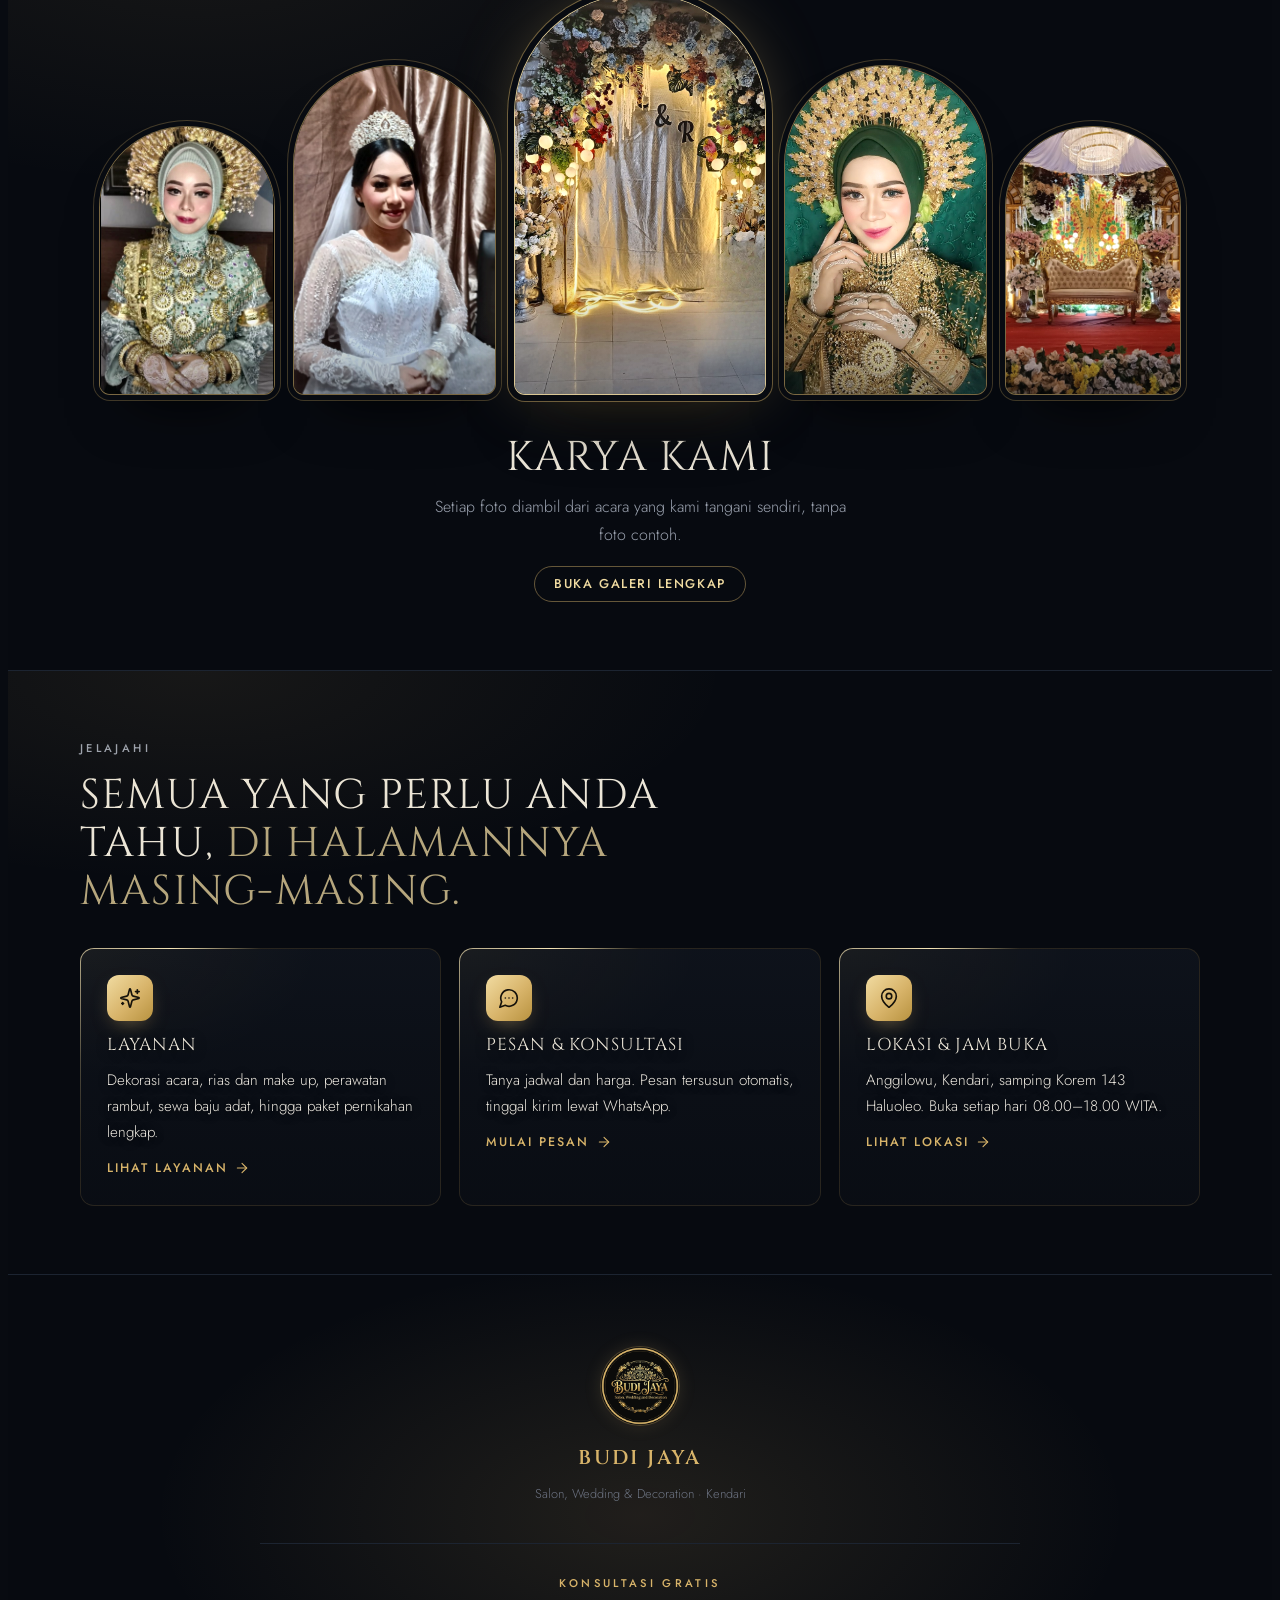
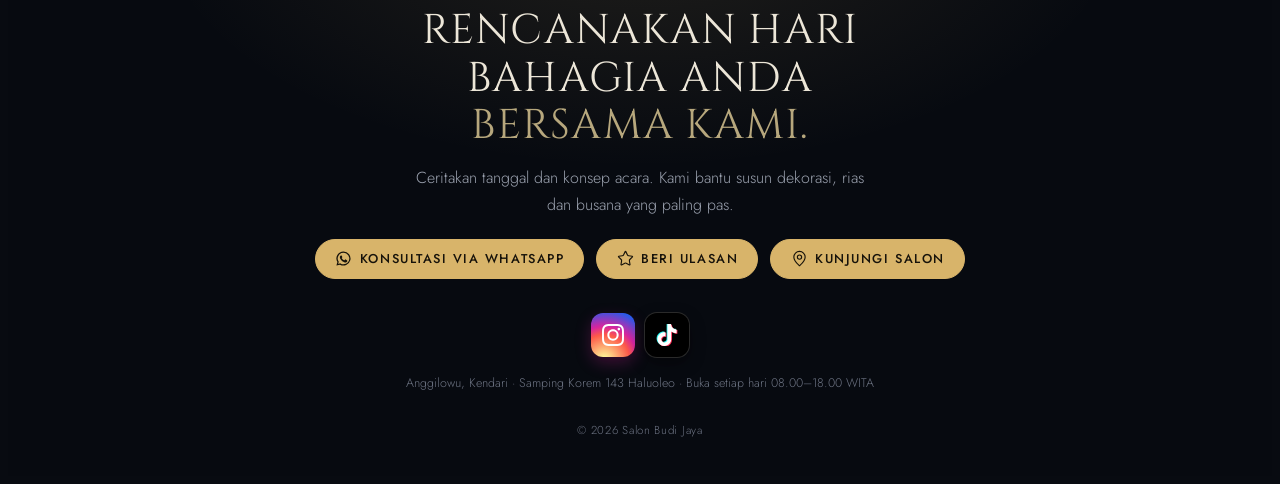
==== commit 24fcb770: "Hapus garis emas latar; tambah tombol hero, filter galeri, bar progres gulir, tombol ke atas Co-Auth" ====
--- a/index.html
+++ b/index.html
@@ -51,7 +51,8 @@
 <symbol id="i-clock" viewBox="0 0 24 24"><circle cx="12" cy="12" r="10" /> <polyline points="12 6 12 12 16 14" /></symbol>
 <symbol id="i-gem" viewBox="0 0 24 24"><path d="M6 3h12l4 6-10 13L2 9Z" /> <path d="M11 3 8 9l4 13 4-13-3-6" /> <path d="M2 9h20" /></symbol>
 </defs></svg>
-<div class="site-bg" aria-hidden="true"><div class="sb-photo"></div><svg class="sb-lines" viewBox="0 0 1600 900" preserveAspectRatio="xMidYMid slice"><path d="M800 150 Q 420 230 130 540" style="animation-delay:-0.0s"/><path d="M800 150 Q 1180 230 1470 540" style="animation-delay:-0.9s"/><path d="M800 150 Q 500 420 300 820" style="animation-delay:-1.8s"/><path d="M800 150 Q 1100 420 1300 820" style="animation-delay:-2.7s"/><path d="M800 150 Q 680 520 610 880" style="animation-delay:-3.6s"/><path d="M800 150 Q 920 520 990 880" style="animation-delay:-4.5s"/><path d="M0 690 Q 800 470 1600 690" style="animation-delay:-5.4s"/><g transform="translate(800 150) scale(1.4)"><circle class="pulse" r="7" style="animation-delay:-0.0s"/><circle class="dot" r="3.2"/></g><g transform="translate(130 540) scale(1)"><circle class="pulse" r="7" style="animation-delay:-0.7s"/><circle class="dot" r="3.2"/></g><g transform="translate(1470 540) scale(1)"><circle class="pulse" r="7" style="animation-delay:-1.4s"/><circle class="dot" r="3.2"/></g><g transform="translate(300 820) scale(1)"><circle class="pulse" r="7" style="animation-delay:-2.1s"/><circle class="dot" r="3.2"/></g><g transform="translate(1300 820) scale(1)"><circle class="pulse" r="7" style="animation-delay:-2.8s"/><circle class="dot" r="3.2"/></g><g transform="translate(610 880) scale(0.8)"><circle class="pulse" r="7" style="animation-delay:-3.5s"/><circle class="dot" r="3.2"/></g><g transform="translate(990 880) scale(0.8)"><circle class="pulse" r="7" style="animation-delay:-4.2s"/><circle class="dot" r="3.2"/></g></svg><canvas class="sb-sparks"></canvas></div>
+<div class="site-bg" aria-hidden="true"><div class="sb-photo"></div><canvas class="sb-sparks"></canvas></div>
+<div class="scroll-prog" aria-hidden="true"></div>
 <header class="top" id="top">
   <div class="wrap bar">
     <a class="brand" href="index.html" aria-label="Salon Budi Jaya, ke beranda"><img class="lg" src="logo-badge.png" alt="" width="46" height="46"><b>BUDI <span class="g">JAYA</span></b></a>
@@ -70,6 +71,7 @@
       <div class="badge"><img class="lg" src="logo-badge.png" alt="" width="68" height="68"><div><b>BUDI JAYA</b><small>Salon, Wedding &amp; Decoration · Kendari</small></div></div>
       <h1>Hari bahagia Anda,<br><span class="soft">sempurna di setiap detail.</span></h1>
       <p class="lead">Dari perawatan rambut sehari-hari, make up wisuda, hingga pelaminan di hari pernikahan. Satu tim yang mendampingi setiap momen penting Anda.</p>
+      <div class="ctas"><a class="btn btn-gold wa-link" href="pesan.html"><svg><use href="#wa"/></svg>Konsultasi via WhatsApp</a><a class="btn btn-ghost" href="layanan.html">Lihat Layanan <svg class="lc" aria-hidden="true"><use href="#i-arrow-right"/></svg></a></div>
     </div>
     <script>try{if(document.body.animate&&!matchMedia("(prefers-reduced-motion: reduce)").matches)document.documentElement.classList.add("js-anim")}catch(e){}</script>
     <div class="hero-mark logo-stage" id="logoStage">
@@ -394,6 +396,7 @@
     <p class="copy">© 2026 Salon Budi Jaya</p>
   </div>
 </footer>
+<button class="to-top" type="button" aria-label="Kembali ke atas" hidden><svg viewBox="0 0 24 24"><path d="m18 15-6-6-6 6"/></svg></button>
 <script src="app.js"></script>
 </body>
 </html>
--- a/style.css
+++ b/style.css
@@ -559,6 +559,29 @@
 main > section:not(.hero):not(.banner){background-color:rgba(8,11,17,.66)}
 main > section.intro{background-color:rgba(8,11,17,.38)}
 footer{background-color:rgba(8,11,17,.8)}
+
+/* ===== hero buttons ===== */
+.hero .ctas .btn{padding:1em 1.6em}
+@media (max-width:860px){.hero .ctas{justify-content:flex-start}}
+
+/* ===== gallery filter ===== */
+.g-filter{display:flex;flex-wrap:wrap;gap:10px;margin:0 0 34px}
+.g-filter button{font:500 .78rem/1 var(--body);letter-spacing:.12em;text-transform:uppercase;padding:.85em 1.4em;border-radius:999px;cursor:pointer;
+  color:var(--gold-soft);background:rgba(8,11,17,.55);border:1px solid rgba(216,180,106,.4);transition:background .3s,color .3s,border-color .3s,transform .3s}
+.g-filter button:hover{border-color:var(--gold);transform:translateY(-2px)}
+.g-filter button.on{background:linear-gradient(135deg,#F1DCA2,#D8B46A 60%,#B8923F);color:#16120A;border-color:transparent;box-shadow:0 10px 26px -12px rgba(216,180,106,.8)}
+.g-group.g-in{animation:g-in .6s cubic-bezier(.2,.7,.2,1)}
+@keyframes g-in{from{opacity:0;transform:translateY(14px)}to{opacity:1;transform:none}}
+@media (max-width:620px){.g-filter{gap:8px;margin-bottom:26px}.g-filter button{padding:.8em 1.1em;font-size:.72rem}}
+
+/* ===== scroll progress + back to top ===== */
+.scroll-prog{position:fixed;left:0;top:0;height:2px;width:100%;z-index:60;transform-origin:0 50%;transform:scaleX(0);
+  background:linear-gradient(90deg,#B8923F,#F1DCA2,#D8B46A);box-shadow:0 0 10px rgba(216,180,106,.7)}
+.to-top{position:fixed;right:18px;bottom:22px;z-index:55;width:46px;height:46px;border-radius:50%;display:grid;place-items:center;cursor:pointer;
+  color:#16120A;background:linear-gradient(135deg,#F1DCA2,#D8B46A 60%,#B8923F);border:0;box-shadow:0 12px 28px -10px rgba(0,0,0,.8),0 0 24px -8px rgba(216,180,106,.6);
+  opacity:0;transform:translateY(12px);transition:opacity .35s,transform .35s}
+.to-top.show{opacity:1;transform:none}
+.to-top svg{width:22px;height:22px;fill:none;stroke:currentColor;stroke-width:2.2;stroke-linecap:round;stroke-linejoin:round}
 /* ===== lightbox nav ===== */
 dialog.lb img.in{animation:lb-in .45s cubic-bezier(.2,.7,.2,1)}
 @keyframes lb-in{from{opacity:0;transform:scale(.97)}to{opacity:1;transform:none}}
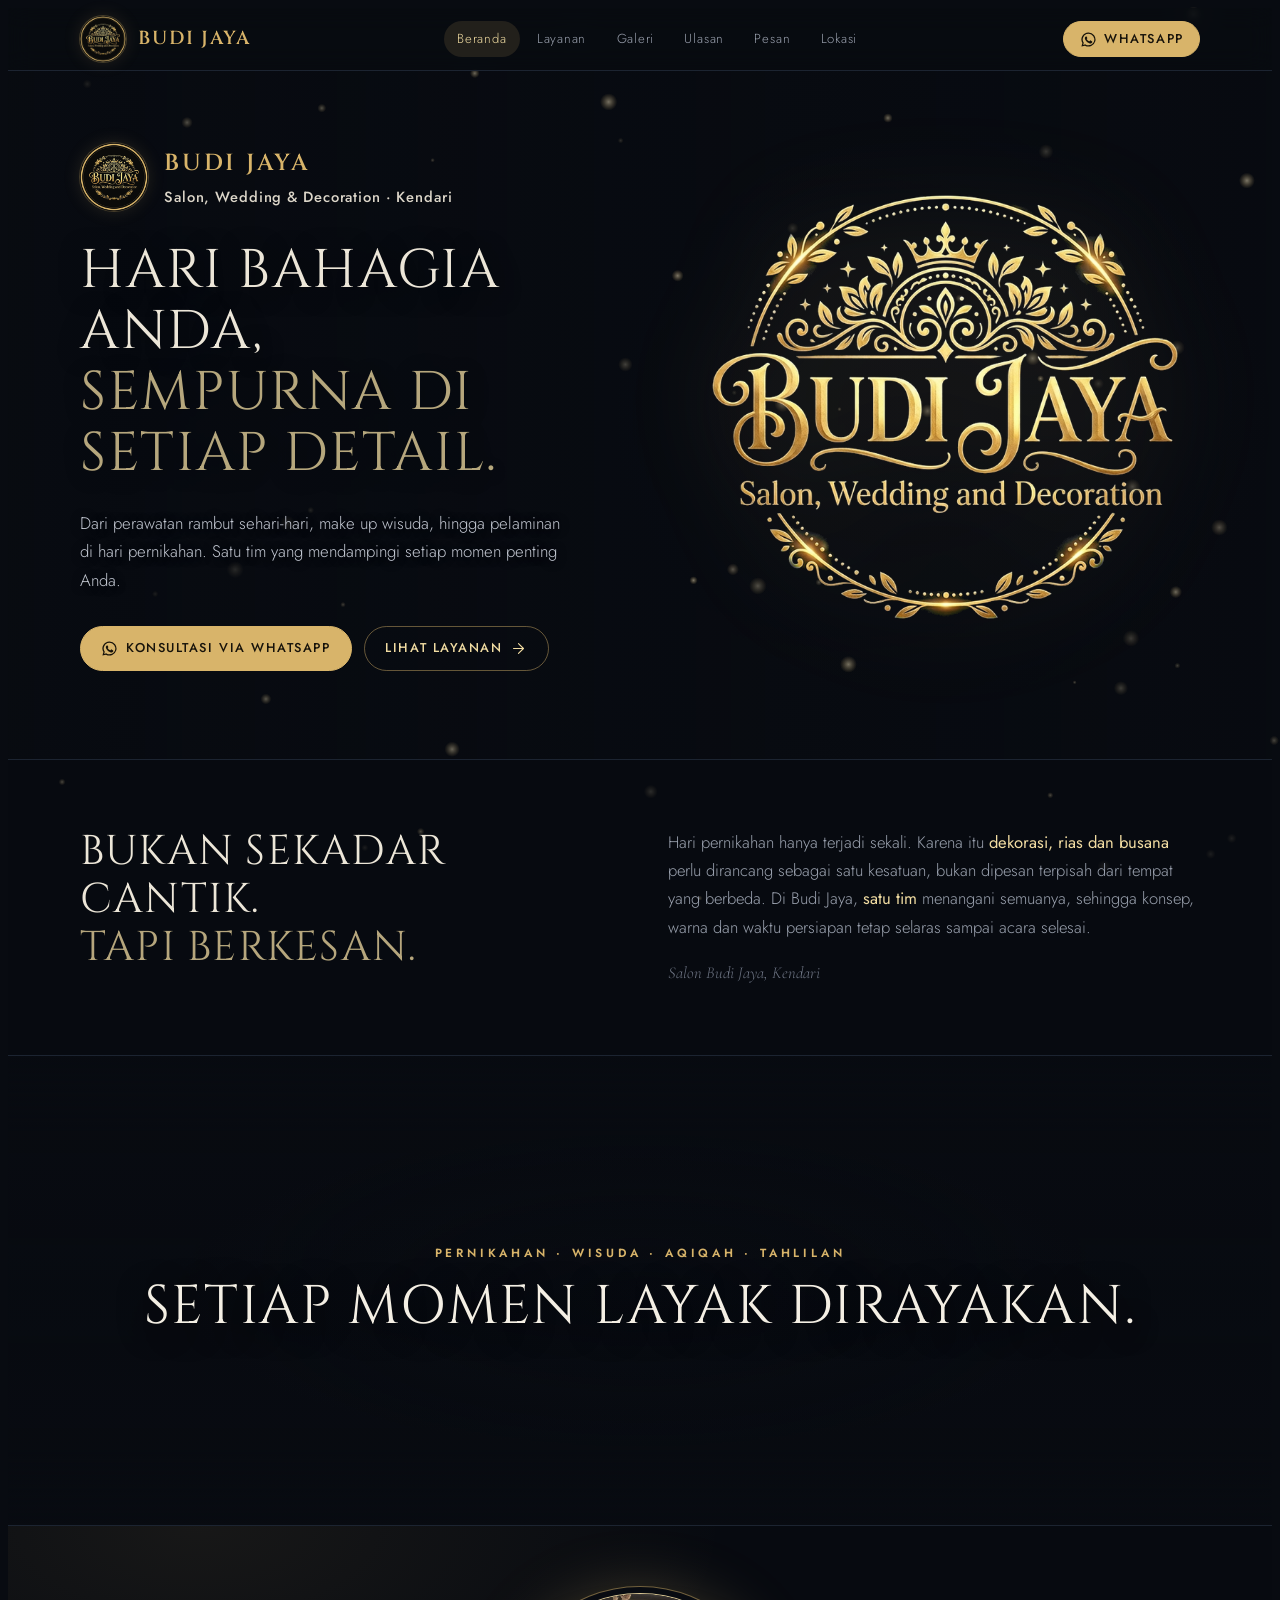
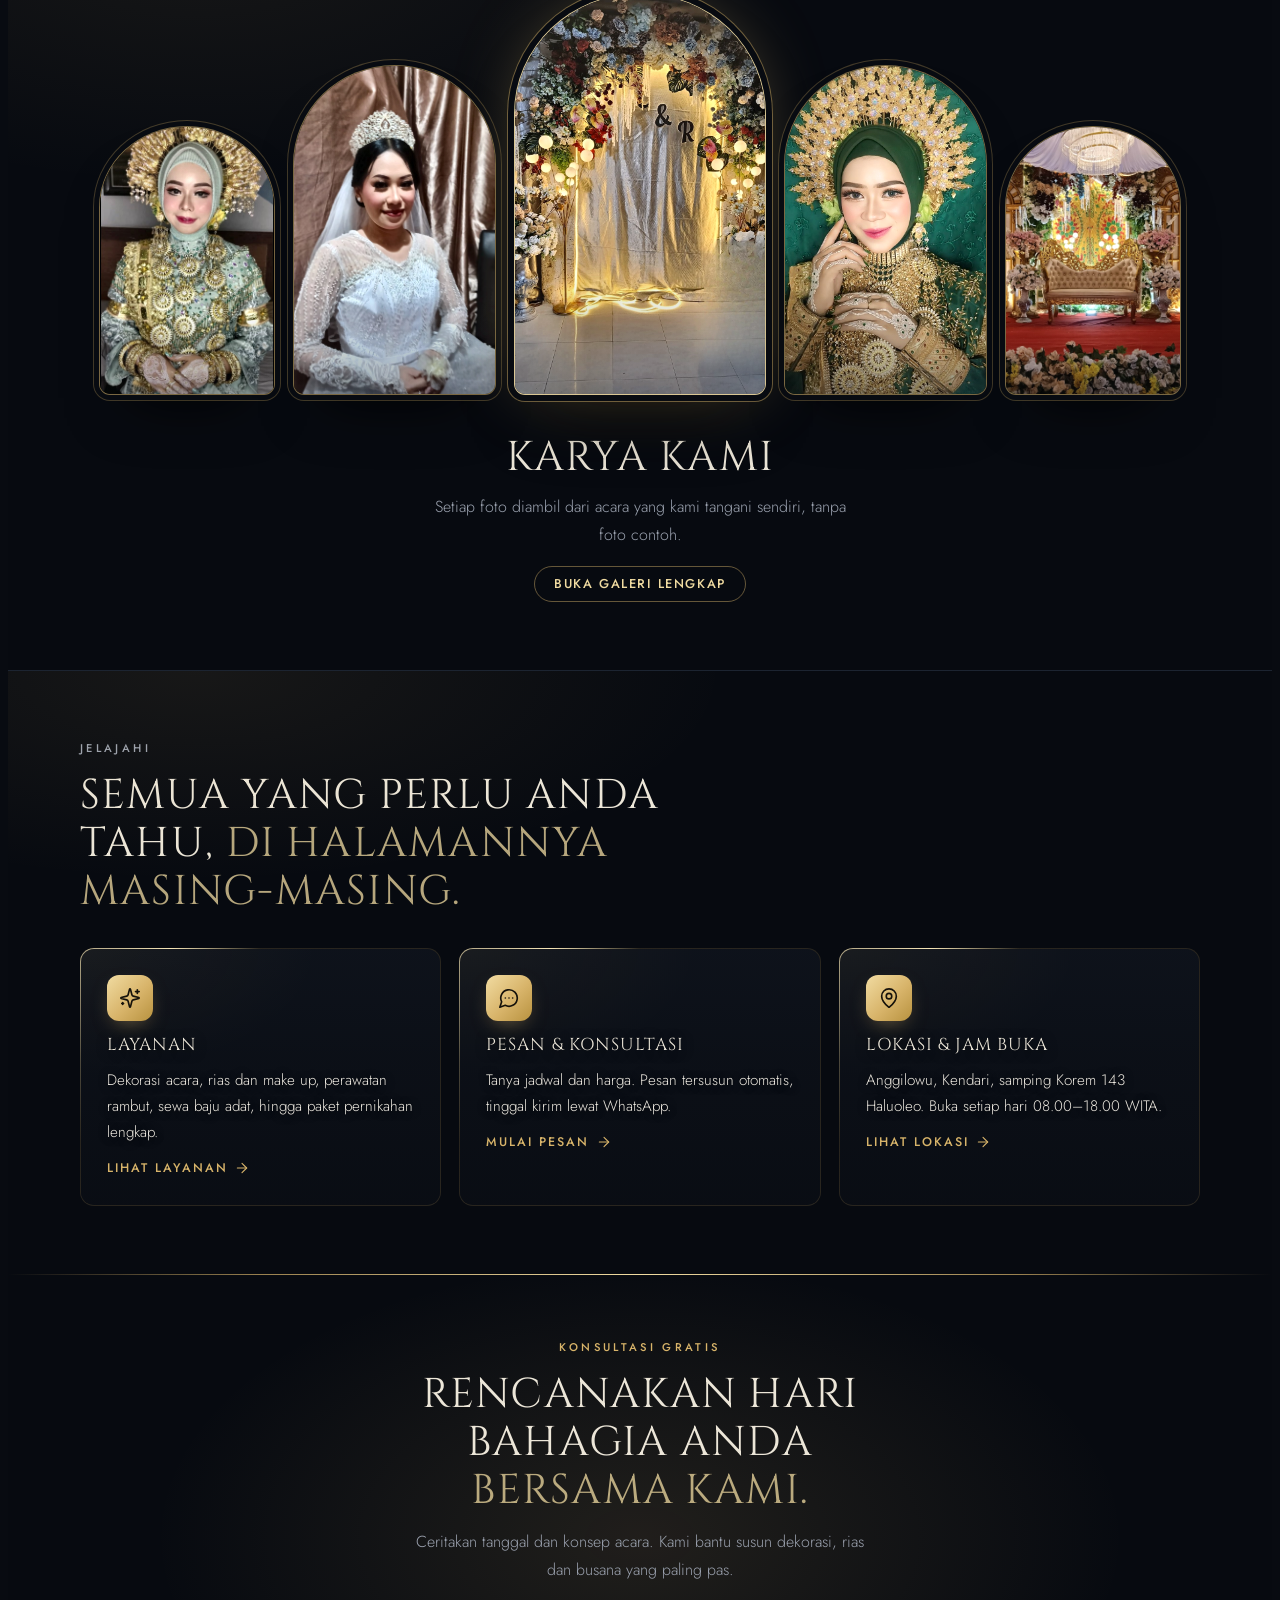
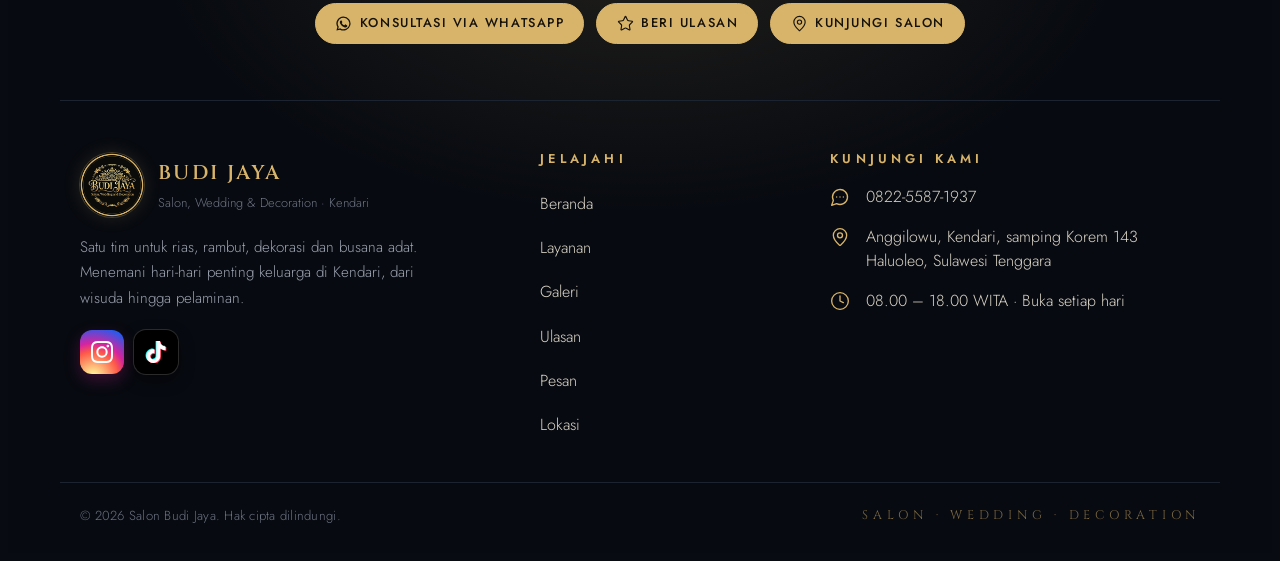
==== commit e1aaa359: "Footer 3 kolom: brand & sosial, Jelajahi, Kunjungi Kami; bar hak cipta Co-Authored-By: Claude Opus 5" ====
--- a/index.html
+++ b/index.html
@@ -377,23 +377,40 @@
 </main>
 <footer>
   <div class="wrap">
-    <img class="flogo lg" src="logo-badge.png" alt="" width="78" height="78">
-    <p class="fname">BUDI <span class="g">JAYA</span></p>
-    <p class="ftag">Salon, Wedding &amp; Decoration · Kendari</p>
     <div class="fcta">
       <p class="eyebrow">Konsultasi Gratis</p>
       <h2>Rencanakan hari bahagia Anda <span class="soft">bersama kami.</span></h2>
       <p>Ceritakan tanggal dan konsep acara. Kami bantu susun dekorasi, rias dan busana yang paling pas.</p>
       <div class="ctas"><a class="btn btn-gold wa-link" href="pesan.html"><svg><use href="#wa"/></svg>Konsultasi via WhatsApp</a><a class="btn btn-gold" href="ulasan.html#beri"><svg class="lc" aria-hidden="true"><use href="#i-star"/></svg>Beri Ulasan</a><a class="btn btn-gold" href="lokasi.html"><svg class="lc" aria-hidden="true"><use href="#i-map-pin"/></svg>Kunjungi Salon</a></div>
     </div>
-    <div class="socials">
+  </div>
+  <div class="wrap fgrid">
+    <div class="fcol fbrand">
+      <div class="fbrand-top"><img class="flogo lg" src="logo-badge.png" alt="" width="78" height="78"><div><p class="fname">BUDI <span class="g">JAYA</span></p><p class="ftag">Salon, Wedding &amp; Decoration · Kendari</p></div></div>
+      <p class="fabout">Satu tim untuk rias, rambut, dekorasi dan busana adat. Menemani hari-hari penting keluarga di Kendari, dari wisuda hingga pelaminan.</p>
+  <div class="socials">
       <a href="#" class="so-ig" data-social="instagram" aria-label="Instagram Budi Jaya" target="_blank" rel="noopener"><svg viewBox="0 0 24 24" aria-hidden="true"><path fill="#fff" d="M7.0301.084c-1.2768.0602-2.1487.264-2.911.5634-.7888.3075-1.4575.72-2.1228 1.3877-.6652.6677-1.075 1.3368-1.3802 2.127-.2954.7638-.4956 1.6365-.552 2.914-.0564 1.2775-.0689 1.6882-.0626 4.947.0062 3.2586.0206 3.6671.0825 4.9473.061 1.2765.264 2.1482.5635 2.9107.308.7889.72 1.4573 1.388 2.1228.6679.6655 1.3365 1.0743 2.1285 1.38.7632.295 1.6361.4961 2.9134.552 1.2773.056 1.6884.069 4.9462.0627 3.2578-.0062 3.668-.0207 4.9478-.0814 1.28-.0607 2.147-.2652 2.9098-.5633.7889-.3086 1.4578-.72 2.1228-1.3881.665-.6682 1.0745-1.3378 1.3795-2.1284.2957-.7632.4966-1.636.552-2.9124.056-1.2809.0692-1.6898.063-4.948-.0063-3.2583-.021-3.6668-.0817-4.9465-.0607-1.2797-.264-2.1487-.5633-2.9117-.3084-.7889-.72-1.4568-1.3876-2.1228C21.2982 1.33 20.628.9208 19.8378.6165 19.074.321 18.2017.1197 16.9244.0645 15.6471.0093 15.236-.005 11.977.0014 8.718.0076 8.31.0215 7.0301.0839m.1402 21.6932c-1.17-.0509-1.8053-.2453-2.2287-.408-.5606-.216-.96-.4771-1.3819-.895-.422-.4178-.6811-.8186-.9-1.378-.1644-.4234-.3624-1.058-.4171-2.228-.0595-1.2645-.072-1.6442-.079-4.848-.007-3.2037.0053-3.583.0607-4.848.05-1.169.2456-1.805.408-2.2282.216-.5613.4762-.96.895-1.3816.4188-.4217.8184-.6814 1.3783-.9003.423-.1651 1.0575-.3614 2.227-.4171 1.2655-.06 1.6447-.072 4.848-.079 3.2033-.007 3.5835.005 4.8495.0608 1.169.0508 1.8053.2445 2.228.408.5608.216.96.4754 1.3816.895.4217.4194.6816.8176.9005 1.3787.1653.4217.3617 1.056.4169 2.2263.0602 1.2655.0739 1.645.0796 4.848.0058 3.203-.0055 3.5834-.061 4.848-.051 1.17-.245 1.8055-.408 2.2294-.216.5604-.4763.96-.8954 1.3814-.419.4215-.8181.6811-1.3783.9-.4224.1649-1.0577.3617-2.2262.4174-1.2656.0595-1.6448.072-4.8493.079-3.2045.007-3.5825-.006-4.848-.0608M16.953 5.5864A1.44 1.44 0 1 0 18.39 4.144a1.44 1.44 0 0 0-1.437 1.4424M5.8385 12.012c.0067 3.4032 2.7706 6.1557 6.173 6.1493 3.4026-.0065 6.157-2.7701 6.1506-6.1733-.0065-3.4032-2.771-6.1565-6.174-6.1498-3.403.0067-6.156 2.771-6.1496 6.1738M8 12.0077a4 4 0 1 1 4.008 3.9921A3.9996 3.9996 0 0 1 8 12.0077"/></svg></a>
       <a href="#" data-social="facebook" aria-label="Facebook" target="_blank" rel="noopener"><svg class="lc" aria-hidden="true"><use href="#i-facebook"/></svg></a>
       <a href="#" class="so-tt" data-social="tiktok" data-always="1" aria-label="TikTok Budi Jaya" title="TikTok" target="_blank" rel="noopener"><svg viewBox="0 0 24 24" aria-hidden="true"><path fill="#25F4EE" transform="translate(-.9 -.7)" d="M12.525.02c1.31-.02 2.61-.01 3.91-.02.08 1.53.63 3.09 1.75 4.17 1.12 1.11 2.7 1.62 4.24 1.79v4.03c-1.44-.05-2.89-.35-4.2-.97-.57-.26-1.1-.59-1.62-.93-.01 2.92.01 5.84-.02 8.75-.08 1.4-.54 2.79-1.35 3.94-1.31 1.92-3.58 3.17-5.91 3.21-1.43.08-2.86-.31-4.08-1.03-2.02-1.19-3.44-3.37-3.65-5.71-.02-.5-.03-1-.01-1.49.18-1.9 1.12-3.72 2.58-4.96 1.66-1.44 3.98-2.13 6.15-1.72.02 1.48-.04 2.96-.04 4.44-.99-.32-2.15-.23-3.02.37-.63.41-1.11 1.04-1.36 1.75-.21.51-.15 1.07-.14 1.61.24 1.64 1.82 3.02 3.5 2.87 1.12-.01 2.19-.66 2.77-1.61.19-.33.4-.67.41-1.06.1-1.79.06-3.57.07-5.36.01-4.03-.01-8.05.02-12.07z"/><path fill="#FE2C55" transform="translate(.9 .7)" d="M12.525.02c1.31-.02 2.61-.01 3.91-.02.08 1.53.63 3.09 1.75 4.17 1.12 1.11 2.7 1.62 4.24 1.79v4.03c-1.44-.05-2.89-.35-4.2-.97-.57-.26-1.1-.59-1.62-.93-.01 2.92.01 5.84-.02 8.75-.08 1.4-.54 2.79-1.35 3.94-1.31 1.92-3.58 3.17-5.91 3.21-1.43.08-2.86-.31-4.08-1.03-2.02-1.19-3.44-3.37-3.65-5.71-.02-.5-.03-1-.01-1.49.18-1.9 1.12-3.72 2.58-4.96 1.66-1.44 3.98-2.13 6.15-1.72.02 1.48-.04 2.96-.04 4.44-.99-.32-2.15-.23-3.02.37-.63.41-1.11 1.04-1.36 1.75-.21.51-.15 1.07-.14 1.61.24 1.64 1.82 3.02 3.5 2.87 1.12-.01 2.19-.66 2.77-1.61.19-.33.4-.67.41-1.06.1-1.79.06-3.57.07-5.36.01-4.03-.01-8.05.02-12.07z"/><path fill="#fff" d="M12.525.02c1.31-.02 2.61-.01 3.91-.02.08 1.53.63 3.09 1.75 4.17 1.12 1.11 2.7 1.62 4.24 1.79v4.03c-1.44-.05-2.89-.35-4.2-.97-.57-.26-1.1-.59-1.62-.93-.01 2.92.01 5.84-.02 8.75-.08 1.4-.54 2.79-1.35 3.94-1.31 1.92-3.58 3.17-5.91 3.21-1.43.08-2.86-.31-4.08-1.03-2.02-1.19-3.44-3.37-3.65-5.71-.02-.5-.03-1-.01-1.49.18-1.9 1.12-3.72 2.58-4.96 1.66-1.44 3.98-2.13 6.15-1.72.02 1.48-.04 2.96-.04 4.44-.99-.32-2.15-.23-3.02.37-.63.41-1.11 1.04-1.36 1.75-.21.51-.15 1.07-.14 1.61.24 1.64 1.82 3.02 3.5 2.87 1.12-.01 2.19-.66 2.77-1.61.19-.33.4-.67.41-1.06.1-1.79.06-3.57.07-5.36.01-4.03-.01-8.05.02-12.07z"/></svg></a>
     </div>
-    <p class="meta">Anggilowu, Kendari · Samping Korem 143 Haluoleo · Buka setiap hari 08.00&ndash;18.00 WITA</p>
-    <p class="meta" id="socialNote">Tautan media sosial belum diisi.</p>
-    <p class="copy">© 2026 Salon Budi Jaya</p>
+      <p class="meta" id="socialNote">Tautan media sosial belum diisi.</p>
+    </div>
+    <nav class="fcol" aria-label="Menu bawah">
+      <p class="fhead">Jelajahi</p>
+      <ul class="flinks"><li><a href="index.html">Beranda</a></li><li><a href="layanan.html">Layanan</a></li><li><a href="galeri.html">Galeri</a></li><li><a href="ulasan.html">Ulasan</a></li><li><a href="pesan.html">Pesan</a></li><li><a href="lokasi.html">Lokasi</a></li></ul>
+    </nav>
+    <div class="fcol">
+      <p class="fhead">Kunjungi Kami</p>
+      <ul class="finfo">
+        <li><svg class="lc" aria-hidden="true"><use href="#i-message-circle-more"/></svg><a class="wa-link" href="pesan.html">0822-5587-1937</a></li>
+        <li><svg class="lc" aria-hidden="true"><use href="#i-map-pin"/></svg><a href="lokasi.html">Anggilowu, Kendari, samping Korem 143 Haluoleo, Sulawesi Tenggara</a></li>
+        <li><svg class="lc" aria-hidden="true"><use href="#i-clock"/></svg><span>08.00 &ndash; 18.00 WITA · Buka setiap hari</span></li>
+      </ul>
+    </div>
+  </div>
+  <div class="wrap fbottom">
+    <p class="copy">© 2026 Salon Budi Jaya. Hak cipta dilindungi.</p>
+    <p class="fsig">Salon · Wedding · Decoration</p>
   </div>
 </footer>
 <button class="to-top" type="button" aria-label="Kembali ke atas" hidden><svg viewBox="0 0 24 24"><path d="m18 15-6-6-6 6"/></svg></button>
--- a/style.css
+++ b/style.css
@@ -582,6 +582,35 @@
   opacity:0;transform:translateY(12px);transition:opacity .35s,transform .35s}
 .to-top.show{opacity:1;transform:none}
 .to-top svg{width:22px;height:22px;fill:none;stroke:currentColor;stroke-width:2.2;stroke-linecap:round;stroke-linejoin:round}
+
+/* ===== footer: three columns ===== */
+footer{position:relative;border-top:0;padding-block:64px 0}
+footer::before{content:"";position:absolute;left:0;right:0;top:0;height:1px;background:linear-gradient(90deg,transparent,rgba(216,180,106,.7) 20%,#F1DCA2 50%,rgba(216,180,106,.7) 80%,transparent)}
+footer .fcta{margin:0 auto;padding-top:0;border-top:0}
+footer .wrap.fgrid{display:grid;grid-template-columns:1.35fr .8fr 1.2fr;gap:44px;justify-items:stretch;align-items:start;text-align:left;
+  margin-top:56px;padding-block:52px 44px;border-top:1px solid var(--line-2)}
+.fbrand{display:grid;gap:18px;justify-items:start}
+.fbrand-top{display:flex;align-items:center;gap:14px}
+.fbrand .flogo{width:64px;height:64px}
+.fbrand .fname{margin:0}.fbrand .ftag{margin:2px 0 0}
+.fabout{color:var(--muted);max-width:42ch;font-size:.95rem}
+.fbrand .socials{justify-content:flex-start}
+.fhead{font:600 .8rem/1 var(--body);letter-spacing:.32em;text-transform:uppercase;color:var(--gold);margin-bottom:20px}
+.flinks{list-style:none;padding:0;margin:0;display:grid;gap:12px}
+.flinks a{color:#DCD6C9;text-decoration:none;font-size:1rem;display:inline-flex;align-items:center;transition:color .25s}
+.flinks a::before{content:"";width:0;height:1px;background:var(--gold);transition:width .3s,margin-right .3s}
+.flinks a:hover{color:var(--gold-soft)}
+.flinks a:hover::before{width:14px;margin-right:10px}
+.finfo{list-style:none;padding:0;margin:0;display:grid;gap:16px}
+.finfo li{display:grid;grid-template-columns:22px 1fr;gap:14px;align-items:start;color:#DCD6C9;font-size:1rem;line-height:1.5}
+.finfo svg{width:20px;height:20px;color:var(--gold);margin-top:2px}
+.finfo a{color:inherit;text-decoration:none;transition:color .25s}.finfo a:hover{color:var(--gold-soft)}
+footer .wrap.fbottom{display:flex;flex-wrap:wrap;justify-content:space-between;align-items:center;gap:10px 24px;justify-items:initial;
+  padding-block:22px 26px;border-top:1px solid var(--line-2)}
+.fbottom .copy{margin:0;font-size:.82rem;letter-spacing:.02em}
+.fsig{font-family:var(--display);letter-spacing:.38em;text-transform:uppercase;font-size:.78rem;color:rgba(216,180,106,.55)}
+@media (max-width:860px){footer .wrap.fgrid{grid-template-columns:1fr 1fr;gap:36px}.fbrand{grid-column:1 / -1}}
+@media (max-width:560px){.flinks{grid-template-columns:1fr 1fr;gap:12px 20px}footer .wrap.fgrid{grid-template-columns:1fr;gap:32px;margin-top:44px;padding-block:40px 34px}footer .wrap.fbottom{justify-content:center;text-align:center}.fsig{letter-spacing:.24em}}
 /* ===== lightbox nav ===== */
 dialog.lb img.in{animation:lb-in .45s cubic-bezier(.2,.7,.2,1)}
 @keyframes lb-in{from{opacity:0;transform:scale(.97)}to{opacity:1;transform:none}}
